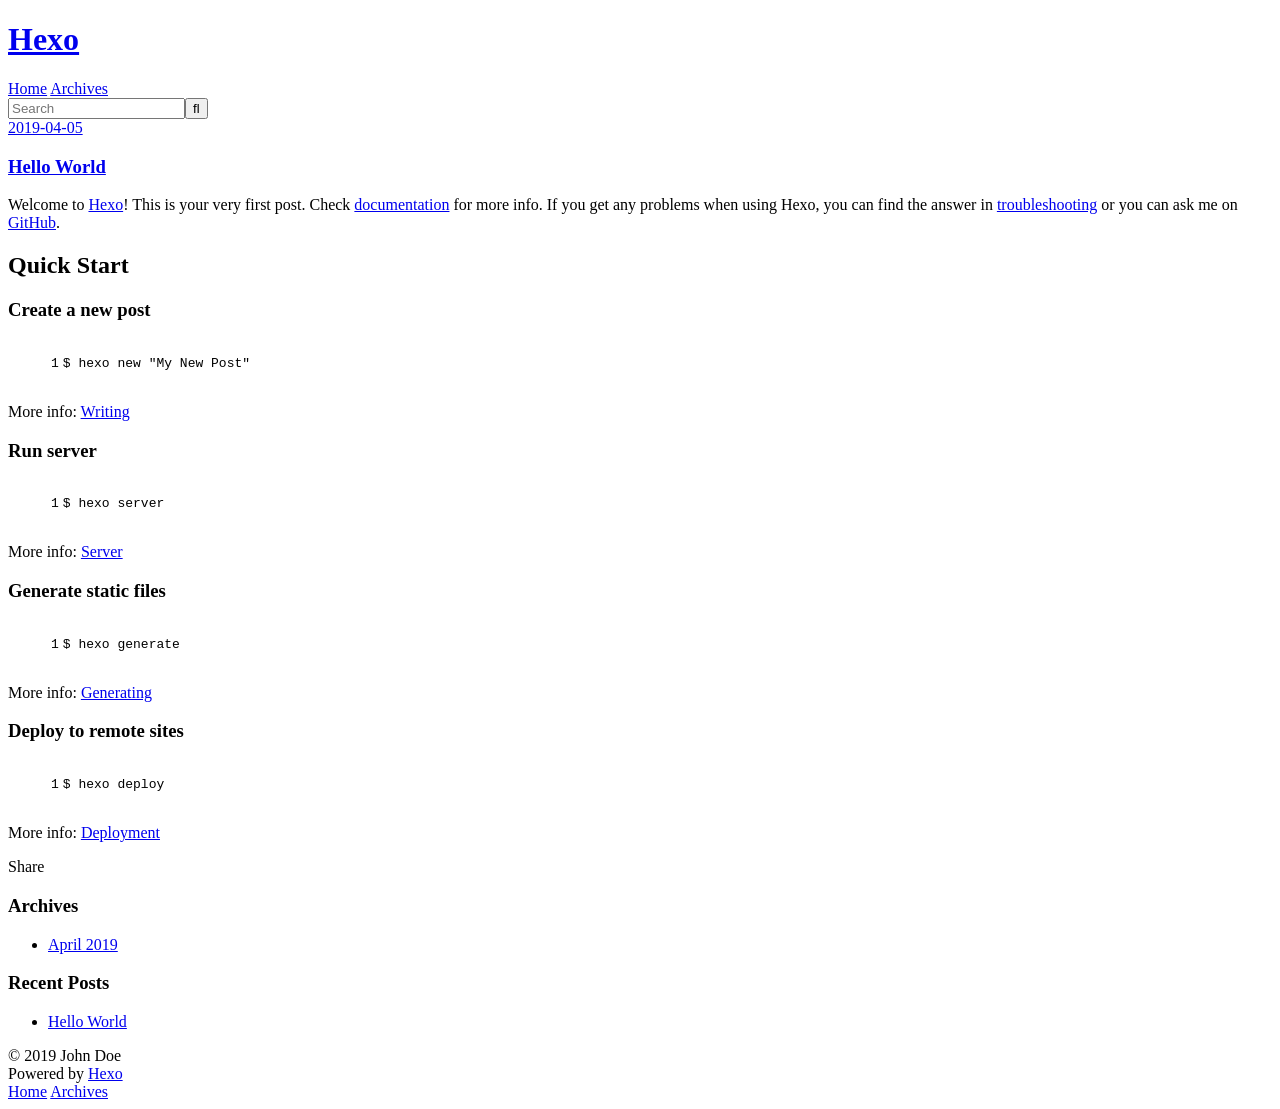
==== index.html @ 77b75a6d "Site updated: 2019-04-05 18:20:28" ====
<!DOCTYPE html>
<html>
<head><meta name="generator" content="Hexo 3.8.0">
  <meta charset="utf-8">
  

  
  <title>Hexo</title>
  <meta name="viewport" content="width=device-width, initial-scale=1, maximum-scale=1">
  <meta property="og:type" content="website">
<meta property="og:title" content="Hexo">
<meta property="og:url" content="http://yoursite.com/index.html">
<meta property="og:site_name" content="Hexo">
<meta property="og:locale" content="default">
<meta name="twitter:card" content="summary">
<meta name="twitter:title" content="Hexo">
  
    <link rel="alternate" href="/atom.xml" title="Hexo" type="application/atom+xml">
  
  
    <link rel="icon" href="/favicon.png">
  
  
    <link href="//fonts.googleapis.com/css?family=Source+Code+Pro" rel="stylesheet" type="text/css">
  
  <link rel="stylesheet" href="/css/style.css">
</head>
</html>
<body>
  <div id="container">
    <div id="wrap">
      <header id="header">
  <div id="banner"></div>
  <div id="header-outer" class="outer">
    <div id="header-title" class="inner">
      <h1 id="logo-wrap">
        <a href="/" id="logo">Hexo</a>
      </h1>
      
    </div>
    <div id="header-inner" class="inner">
      <nav id="main-nav">
        <a id="main-nav-toggle" class="nav-icon"></a>
        
          <a class="main-nav-link" href="/">Home</a>
        
          <a class="main-nav-link" href="/archives">Archives</a>
        
      </nav>
      <nav id="sub-nav">
        
          <a id="nav-rss-link" class="nav-icon" href="/atom.xml" title="RSS Feed"></a>
        
        <a id="nav-search-btn" class="nav-icon" title="Search"></a>
      </nav>
      <div id="search-form-wrap">
        <form action="//google.com/search" method="get" accept-charset="UTF-8" class="search-form"><input type="search" name="q" class="search-form-input" placeholder="Search"><button type="submit" class="search-form-submit">&#xF002;</button><input type="hidden" name="sitesearch" value="http://yoursite.com"></form>
      </div>
    </div>
  </div>
</header>
      <div class="outer">
        <section id="main">
  
    <article id="post-hello-world" class="article article-type-post" itemscope itemprop="blogPost">
  <div class="article-meta">
    <a href="/2019/04/05/hello-world/" class="article-date">
  <time datetime="2019-04-05T09:21:36.043Z" itemprop="datePublished">2019-04-05</time>
</a>
    
  </div>
  <div class="article-inner">
    
    
      <header class="article-header">
        
  
    <h1 itemprop="name">
      <a class="article-title" href="/2019/04/05/hello-world/">Hello World</a>
    </h1>
  

      </header>
    
    <div class="article-entry" itemprop="articleBody">
      
        <p>Welcome to <a href="https://hexo.io/" target="_blank" rel="noopener">Hexo</a>! This is your very first post. Check <a href="https://hexo.io/docs/" target="_blank" rel="noopener">documentation</a> for more info. If you get any problems when using Hexo, you can find the answer in <a href="https://hexo.io/docs/troubleshooting.html" target="_blank" rel="noopener">troubleshooting</a> or you can ask me on <a href="https://github.com/hexojs/hexo/issues" target="_blank" rel="noopener">GitHub</a>.</p>
<h2 id="Quick-Start"><a href="#Quick-Start" class="headerlink" title="Quick Start"></a>Quick Start</h2><h3 id="Create-a-new-post"><a href="#Create-a-new-post" class="headerlink" title="Create a new post"></a>Create a new post</h3><figure class="highlight bash"><table><tr><td class="gutter"><pre><span class="line">1</span><br></pre></td><td class="code"><pre><span class="line">$ hexo new <span class="string">"My New Post"</span></span><br></pre></td></tr></table></figure>
<p>More info: <a href="https://hexo.io/docs/writing.html" target="_blank" rel="noopener">Writing</a></p>
<h3 id="Run-server"><a href="#Run-server" class="headerlink" title="Run server"></a>Run server</h3><figure class="highlight bash"><table><tr><td class="gutter"><pre><span class="line">1</span><br></pre></td><td class="code"><pre><span class="line">$ hexo server</span><br></pre></td></tr></table></figure>
<p>More info: <a href="https://hexo.io/docs/server.html" target="_blank" rel="noopener">Server</a></p>
<h3 id="Generate-static-files"><a href="#Generate-static-files" class="headerlink" title="Generate static files"></a>Generate static files</h3><figure class="highlight bash"><table><tr><td class="gutter"><pre><span class="line">1</span><br></pre></td><td class="code"><pre><span class="line">$ hexo generate</span><br></pre></td></tr></table></figure>
<p>More info: <a href="https://hexo.io/docs/generating.html" target="_blank" rel="noopener">Generating</a></p>
<h3 id="Deploy-to-remote-sites"><a href="#Deploy-to-remote-sites" class="headerlink" title="Deploy to remote sites"></a>Deploy to remote sites</h3><figure class="highlight bash"><table><tr><td class="gutter"><pre><span class="line">1</span><br></pre></td><td class="code"><pre><span class="line">$ hexo deploy</span><br></pre></td></tr></table></figure>
<p>More info: <a href="https://hexo.io/docs/deployment.html" target="_blank" rel="noopener">Deployment</a></p>

      
    </div>
    <footer class="article-footer">
      <a data-url="http://yoursite.com/2019/04/05/hello-world/" data-id="cju3w4igw0000trsemfxemmzk" class="article-share-link">Share</a>
      
      
    </footer>
  </div>
  
</article>


  


</section>
        
          <aside id="sidebar">
  
    

  
    

  
    
  
    
  <div class="widget-wrap">
    <h3 class="widget-title">Archives</h3>
    <div class="widget">
      <ul class="archive-list"><li class="archive-list-item"><a class="archive-list-link" href="/archives/2019/04/">April 2019</a></li></ul>
    </div>
  </div>


  
    
  <div class="widget-wrap">
    <h3 class="widget-title">Recent Posts</h3>
    <div class="widget">
      <ul>
        
          <li>
            <a href="/2019/04/05/hello-world/">Hello World</a>
          </li>
        
      </ul>
    </div>
  </div>

  
</aside>
        
      </div>
      <footer id="footer">
  
  <div class="outer">
    <div id="footer-info" class="inner">
      &copy; 2019 John Doe<br>
      Powered by <a href="http://hexo.io/" target="_blank">Hexo</a>
    </div>
  </div>
</footer>
    </div>
    <nav id="mobile-nav">
  
    <a href="/" class="mobile-nav-link">Home</a>
  
    <a href="/archives" class="mobile-nav-link">Archives</a>
  
</nav>
    

<script src="//ajax.googleapis.com/ajax/libs/jquery/2.0.3/jquery.min.js"></script>


  <link rel="stylesheet" href="/fancybox/jquery.fancybox.css">
  <script src="/fancybox/jquery.fancybox.pack.js"></script>


<script src="/js/script.js"></script>



  </div>
</body>
</html>
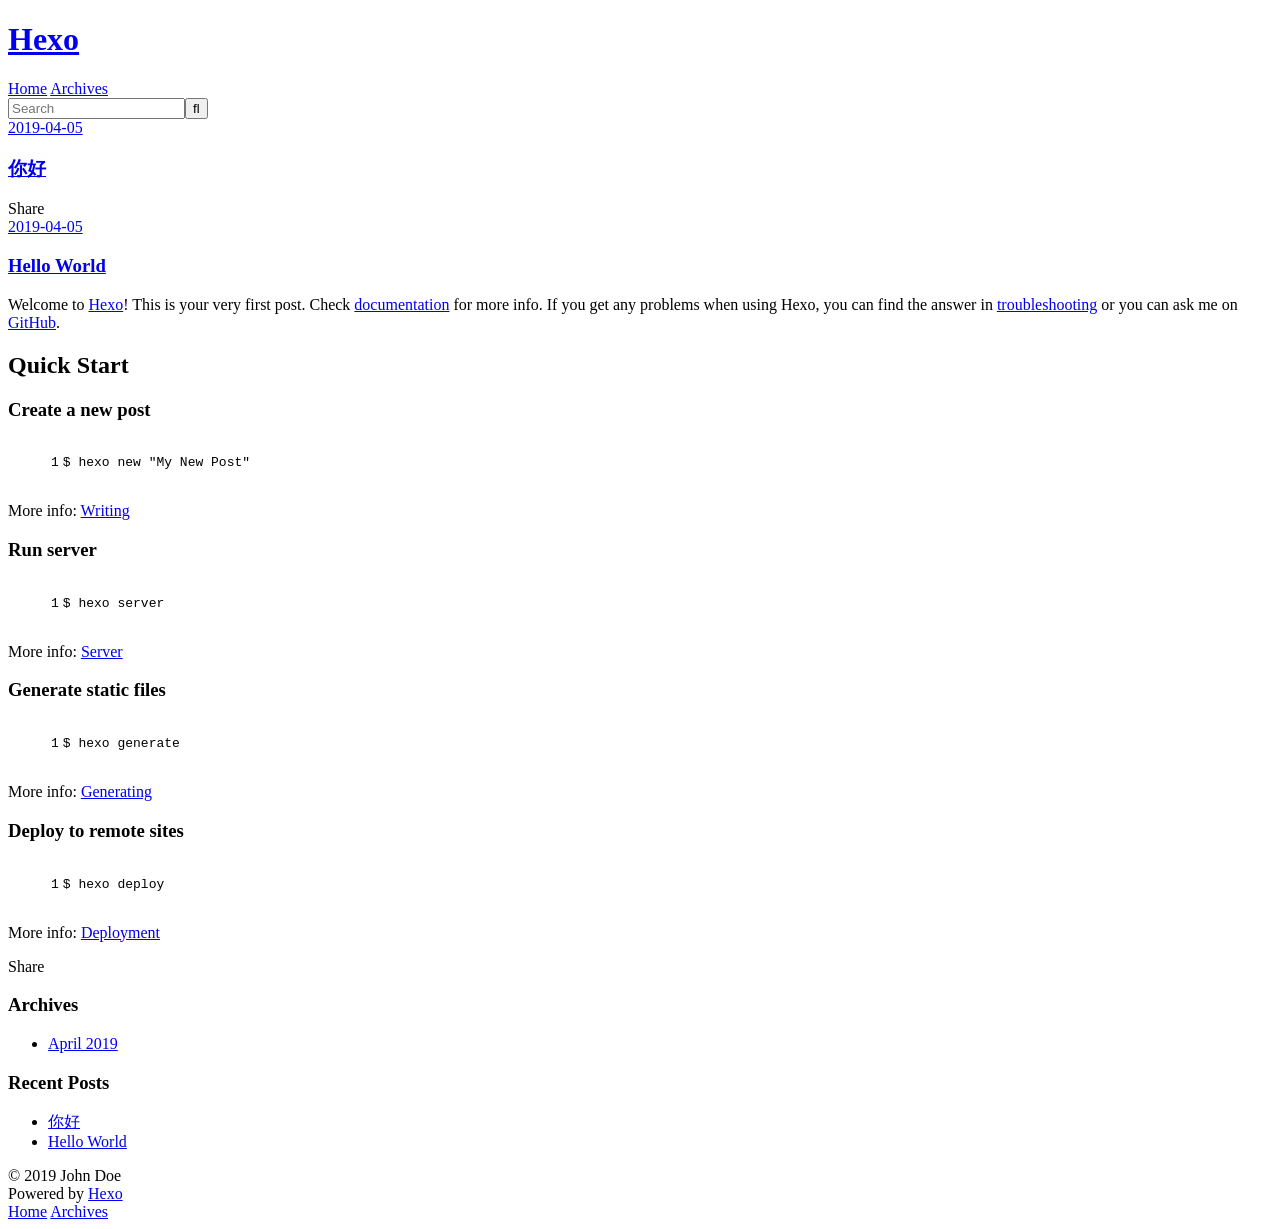
==== commit 141da6b8: "Site updated: 2019-04-05 18:21:13" ====
--- a/index.html
+++ b/index.html
@@ -62,6 +62,42 @@
       <div class="outer">
         <section id="main">
   
+    <article id="post-你好" class="article article-type-post" itemscope itemprop="blogPost">
+  <div class="article-meta">
+    <a href="/2019/04/05/你好/" class="article-date">
+  <time datetime="2019-04-05T10:21:09.000Z" itemprop="datePublished">2019-04-05</time>
+</a>
+    
+  </div>
+  <div class="article-inner">
+    
+    
+      <header class="article-header">
+        
+  
+    <h1 itemprop="name">
+      <a class="article-title" href="/2019/04/05/你好/">你好</a>
+    </h1>
+  
+
+      </header>
+    
+    <div class="article-entry" itemprop="articleBody">
+      
+        
+      
+    </div>
+    <footer class="article-footer">
+      <a data-url="http://yoursite.com/2019/04/05/你好/" data-id="cju3x5jmf00016csevoftyrdg" class="article-share-link">Share</a>
+      
+      
+    </footer>
+  </div>
+  
+</article>
+
+
+  
     <article id="post-hello-world" class="article article-type-post" itemscope itemprop="blogPost">
   <div class="article-meta">
     <a href="/2019/04/05/hello-world/" class="article-date">
@@ -97,7 +133,7 @@
       
     </div>
     <footer class="article-footer">
-      <a data-url="http://yoursite.com/2019/04/05/hello-world/" data-id="cju3w4igw0000trsemfxemmzk" class="article-share-link">Share</a>
+      <a data-url="http://yoursite.com/2019/04/05/hello-world/" data-id="cju3x5jma00006csetsydw81i" class="article-share-link">Share</a>
       
       
     </footer>
@@ -138,6 +174,10 @@
       <ul>
         
           <li>
+            <a href="/2019/04/05/你好/">你好</a>
+          </li>
+        
+          <li>
             <a href="/2019/04/05/hello-world/">Hello World</a>
           </li>
         
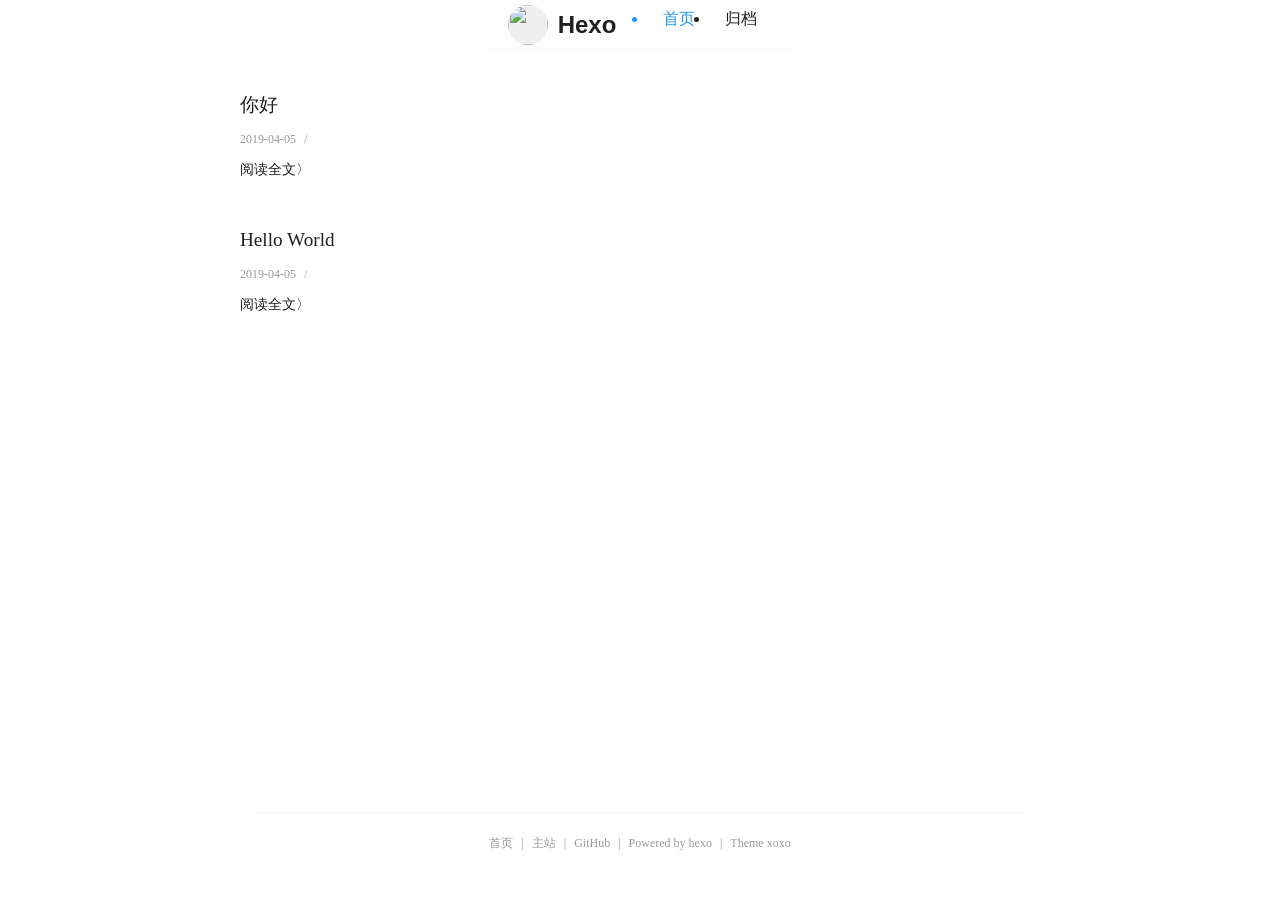
==== commit b60f3fff: "Site updated: 2019-04-05 20:10:22" ====
--- a/index.html
+++ b/index.html
@@ -1,224 +1,253 @@
+
 <!DOCTYPE html>
-<html>
+<html lang="">
+
+
 <head><meta name="generator" content="Hexo 3.8.0">
-  <meta charset="utf-8">
-  
-
-  
-  <title>Hexo</title>
-  <meta name="viewport" content="width=device-width, initial-scale=1, maximum-scale=1">
-  <meta property="og:type" content="website">
-<meta property="og:title" content="Hexo">
-<meta property="og:url" content="http://yoursite.com/index.html">
-<meta property="og:site_name" content="Hexo">
-<meta property="og:locale" content="default">
-<meta name="twitter:card" content="summary">
-<meta name="twitter:title" content="Hexo">
-  
-    <link rel="alternate" href="/atom.xml" title="Hexo" type="application/atom+xml">
-  
-  
-    <link rel="icon" href="/favicon.png">
-  
-  
-    <link href="//fonts.googleapis.com/css?family=Source+Code+Pro" rel="stylesheet" type="text/css">
-  
-  <link rel="stylesheet" href="/css/style.css">
+  <meta charset="UTF-8">
+  <meta name="viewport" content="width=device-width, initial-scale=1, maximum-scale=1.0, user-scalable=no">
+  <meta name="theme-color" content="#202020">
+  <meta http-equiv="x-ua-compatible" content="ie=edge">
+  <script src="//busuanzi.ibruce.info/busuanzi/2.3/busuanzi.pure.mini.js" async></script>
+  
+  
+    <meta name="keywords" content>
+  
+
+  
+    <meta name="description" content="Hexo,null">
+  
+  
+  <link rel="icon" type="image/x-icon" href="/source/assets/avatar.png">
+  <title> [ Hexo ]null</title>
+  
+    <!-- stylesheets list from config.yml -->
+    
+      <link rel="stylesheet" href="//cdn.bootcss.com/pure/1.0.0/pure-min.css">
+    
+      <link rel="stylesheet" href="/css/xoxo.css">
+    
+  
 </head>
+
+
+<body>
+  <div class="nav-container">
+    <nav class="home-menu pure-menu pure-menu-horizontal">
+  <a class="pure-menu-heading" href="/">
+    <img class="avatar" src="http://baoluchuling.com/assert/avatar.png">
+    <span class="title">Hexo</span>
+  </a>
+
+  <ul class="pure-menu-list clearfix">
+      
+          
+            <li class="pure-menu-item actived"><a href="/" class="pure-menu-link">首页</a></li>
+          
+      
+          
+            <li class="pure-menu-item"><a href="/archives" class="pure-menu-link">归档</a></li>
+          
+      
+  </ul>
+   
+</nav>
+  </div>
+
+  <div class="container" id="content-outer">
+    <div class="inner" id="content-inner">
+      
+
+  <div class="recent-posts">
+    
+
+      <article class="recent-post-item">
+        <a class="title" href="/2019/04/05/你好/"><h2>你好</h2></a>
+        <div class="post-meta">
+          
+          <time class="time" datetime="2019-04-05T10:21:09.000Z">
+            2019-04-05
+          </time>
+          
+          <span class="slash">/</span>
+          
+          
+          
+
+        </div>
+
+        
+        <a class="more" href="/2019/04/05/你好/"> 阅读全文〉</a>
+      </article>
+    
+
+      <article class="recent-post-item">
+        <a class="title" href="/2019/04/05/hello-world/"><h2>Hello World</h2></a>
+        <div class="post-meta">
+          
+          <time class="time" datetime="2019-04-05T09:21:36.043Z">
+            2019-04-05
+          </time>
+          
+          <span class="slash">/</span>
+          
+          
+          
+
+        </div>
+
+        
+        <a class="more" href="/2019/04/05/hello-world/"> 阅读全文〉</a>
+      </article>
+    
+  </div>
+
+
+
+    </div>
+
+    
+
+  </div>
+  <footer class="footer text-center">
+    <div id="bottom-inner">
+        <a class="bottom-item" href="https://blog.0xff000000.com">首页</a> |
+        <a class="bottom-item" href="https://0xff000000.com" target="_blank">主站</a> |
+        <a class="bottom-item" href target="_blank">GitHub</a> |
+        <a class="bottom-item" href="https://hexo.io" target="_blank">Powered by hexo</a> |
+        <a class="bottom-item" href="https://github.com/KevinOfNeu/hexo-theme-xoxo" target="_blank">Theme xoxo</a>
+    </div>
+</footer>
+  
+
+<script>
+  (function(window, document, undefined) {
+
+    var timer = null;
+
+    function returnTop() {
+      cancelAnimationFrame(timer);
+      timer = requestAnimationFrame(function fn() {
+        var oTop = document.body.scrollTop || document.documentElement.scrollTop;
+        if (oTop > 0) {
+          document.body.scrollTop = document.documentElement.scrollTop = oTop - 50;
+          timer = requestAnimationFrame(fn);
+        } else {
+          cancelAnimationFrame(timer);
+        }
+      });
+    }
+
+    var hearts = [];
+    window.requestAnimationFrame = (function() {
+      return window.requestAnimationFrame ||
+        window.webkitRequestAnimationFrame ||
+        window.mozRequestAnimationFrame ||
+        window.oRequestAnimationFrame ||
+        window.msRequestAnimationFrame ||
+        function(callback) {
+          setTimeout(callback, 1000 / 60);
+        }
+    })();
+    init();
+
+    function init() {
+      css(".heart{z-index:9999;width: 10px;height: 10px;position: fixed;background: #f00;transform: rotate(45deg);-webkit-transform: rotate(45deg);-moz-transform: rotate(45deg);}.heart:after,.heart:before{content: '';width: inherit;height: inherit;background: inherit;border-radius: 50%;-webkit-border-radius: 50%;-moz-border-radius: 50%;position: absolute;}.heart:after{top: -5px;}.heart:before{left: -5px;}");
+      attachEvent();
+      gameloop();
+      addMenuEvent();
+    }
+
+    function gameloop() {
+      for (var i = 0; i < hearts.length; i++) {
+        if (hearts[i].alpha <= 0) {
+          document.body.removeChild(hearts[i].el);
+          hearts.splice(i, 1);
+          continue;
+        }
+        hearts[i].y--;
+        hearts[i].scale += 0.004;
+        hearts[i].alpha -= 0.013;
+        hearts[i].el.style.cssText = "left:" + hearts[i].x + "px;top:" + hearts[i].y + "px;opacity:" + hearts[i].alpha + ";transform:scale(" + hearts[i].scale + "," + hearts[i].scale + ") rotate(45deg);background:" + hearts[i].color;
+      }
+      requestAnimationFrame(gameloop);
+    }
+
+    /**
+     * 给logo设置点击事件
+     * 
+     * - 回到顶部
+     * - 出现爱心
+     */
+    function attachEvent() {
+      var old = typeof window.onclick === "function" && window.onclick;
+      var logo = document.getElementById("logo");
+      if (logo) {
+        logo.onclick = function(event) {
+          returnTop();
+          old && old();
+          createHeart(event);
+        }
+      }
+      
+    }
+
+    function createHeart(event) {
+      var d = document.createElement("div");
+      d.className = "heart";
+      hearts.push({
+        el: d,
+        x: event.clientX - 5,
+        y: event.clientY - 5,
+        scale: 1,
+        alpha: 1,
+        color: randomColor()
+      });
+      document.body.appendChild(d);
+    }
+
+    function css(css) {
+      var style = document.createElement("style");
+      style.type = "text/css";
+      try {
+        style.appendChild(document.createTextNode(css));
+      } catch (ex) {
+        style.styleSheet.cssText = css;
+      }
+      document.getElementsByTagName('head')[0].appendChild(style);
+    }
+
+    function randomColor() {
+      // return "rgb(" + (~~(Math.random() * 255)) + "," + (~~(Math.random() * 255)) + "," + (~~(Math.random() * 255)) + ")";
+      return "#F44336";
+    }
+
+    function addMenuEvent() {
+      var menu = document.getElementById('menu-main-post');
+      if (menu) {
+        var toc = document.getElementById('toc');
+        if (toc) {
+          menu.onclick = function() {
+            if (toc) {
+              if (toc.style.display == 'block') {
+                toc.style.display = 'none';
+              } else {
+                toc.style.display = 'block';
+              }
+            }
+          };
+        } else {
+          menu.style.display = 'none';
+        }
+      }
+    }
+
+  })(window, document);
+</script>
+
+  
+
+
+
+</body>
 </html>
-<body>
-  <div id="container">
-    <div id="wrap">
-      <header id="header">
-  <div id="banner"></div>
-  <div id="header-outer" class="outer">
-    <div id="header-title" class="inner">
-      <h1 id="logo-wrap">
-        <a href="/" id="logo">Hexo</a>
-      </h1>
-      
-    </div>
-    <div id="header-inner" class="inner">
-      <nav id="main-nav">
-        <a id="main-nav-toggle" class="nav-icon"></a>
-        
-          <a class="main-nav-link" href="/">Home</a>
-        
-          <a class="main-nav-link" href="/archives">Archives</a>
-        
-      </nav>
-      <nav id="sub-nav">
-        
-          <a id="nav-rss-link" class="nav-icon" href="/atom.xml" title="RSS Feed"></a>
-        
-        <a id="nav-search-btn" class="nav-icon" title="Search"></a>
-      </nav>
-      <div id="search-form-wrap">
-        <form action="//google.com/search" method="get" accept-charset="UTF-8" class="search-form"><input type="search" name="q" class="search-form-input" placeholder="Search"><button type="submit" class="search-form-submit">&#xF002;</button><input type="hidden" name="sitesearch" value="http://yoursite.com"></form>
-      </div>
-    </div>
-  </div>
-</header>
-      <div class="outer">
-        <section id="main">
-  
-    <article id="post-你好" class="article article-type-post" itemscope itemprop="blogPost">
-  <div class="article-meta">
-    <a href="/2019/04/05/你好/" class="article-date">
-  <time datetime="2019-04-05T10:21:09.000Z" itemprop="datePublished">2019-04-05</time>
-</a>
-    
-  </div>
-  <div class="article-inner">
-    
-    
-      <header class="article-header">
-        
-  
-    <h1 itemprop="name">
-      <a class="article-title" href="/2019/04/05/你好/">你好</a>
-    </h1>
-  
-
-      </header>
-    
-    <div class="article-entry" itemprop="articleBody">
-      
-        
-      
-    </div>
-    <footer class="article-footer">
-      <a data-url="http://yoursite.com/2019/04/05/你好/" data-id="cju3x5jmf00016csevoftyrdg" class="article-share-link">Share</a>
-      
-      
-    </footer>
-  </div>
-  
-</article>
-
-
-  
-    <article id="post-hello-world" class="article article-type-post" itemscope itemprop="blogPost">
-  <div class="article-meta">
-    <a href="/2019/04/05/hello-world/" class="article-date">
-  <time datetime="2019-04-05T09:21:36.043Z" itemprop="datePublished">2019-04-05</time>
-</a>
-    
-  </div>
-  <div class="article-inner">
-    
-    
-      <header class="article-header">
-        
-  
-    <h1 itemprop="name">
-      <a class="article-title" href="/2019/04/05/hello-world/">Hello World</a>
-    </h1>
-  
-
-      </header>
-    
-    <div class="article-entry" itemprop="articleBody">
-      
-        <p>Welcome to <a href="https://hexo.io/" target="_blank" rel="noopener">Hexo</a>! This is your very first post. Check <a href="https://hexo.io/docs/" target="_blank" rel="noopener">documentation</a> for more info. If you get any problems when using Hexo, you can find the answer in <a href="https://hexo.io/docs/troubleshooting.html" target="_blank" rel="noopener">troubleshooting</a> or you can ask me on <a href="https://github.com/hexojs/hexo/issues" target="_blank" rel="noopener">GitHub</a>.</p>
-<h2 id="Quick-Start"><a href="#Quick-Start" class="headerlink" title="Quick Start"></a>Quick Start</h2><h3 id="Create-a-new-post"><a href="#Create-a-new-post" class="headerlink" title="Create a new post"></a>Create a new post</h3><figure class="highlight bash"><table><tr><td class="gutter"><pre><span class="line">1</span><br></pre></td><td class="code"><pre><span class="line">$ hexo new <span class="string">"My New Post"</span></span><br></pre></td></tr></table></figure>
-<p>More info: <a href="https://hexo.io/docs/writing.html" target="_blank" rel="noopener">Writing</a></p>
-<h3 id="Run-server"><a href="#Run-server" class="headerlink" title="Run server"></a>Run server</h3><figure class="highlight bash"><table><tr><td class="gutter"><pre><span class="line">1</span><br></pre></td><td class="code"><pre><span class="line">$ hexo server</span><br></pre></td></tr></table></figure>
-<p>More info: <a href="https://hexo.io/docs/server.html" target="_blank" rel="noopener">Server</a></p>
-<h3 id="Generate-static-files"><a href="#Generate-static-files" class="headerlink" title="Generate static files"></a>Generate static files</h3><figure class="highlight bash"><table><tr><td class="gutter"><pre><span class="line">1</span><br></pre></td><td class="code"><pre><span class="line">$ hexo generate</span><br></pre></td></tr></table></figure>
-<p>More info: <a href="https://hexo.io/docs/generating.html" target="_blank" rel="noopener">Generating</a></p>
-<h3 id="Deploy-to-remote-sites"><a href="#Deploy-to-remote-sites" class="headerlink" title="Deploy to remote sites"></a>Deploy to remote sites</h3><figure class="highlight bash"><table><tr><td class="gutter"><pre><span class="line">1</span><br></pre></td><td class="code"><pre><span class="line">$ hexo deploy</span><br></pre></td></tr></table></figure>
-<p>More info: <a href="https://hexo.io/docs/deployment.html" target="_blank" rel="noopener">Deployment</a></p>
-
-      
-    </div>
-    <footer class="article-footer">
-      <a data-url="http://yoursite.com/2019/04/05/hello-world/" data-id="cju3x5jma00006csetsydw81i" class="article-share-link">Share</a>
-      
-      
-    </footer>
-  </div>
-  
-</article>
-
-
-  
-
-
-</section>
-        
-          <aside id="sidebar">
-  
-    
-
-  
-    
-
-  
-    
-  
-    
-  <div class="widget-wrap">
-    <h3 class="widget-title">Archives</h3>
-    <div class="widget">
-      <ul class="archive-list"><li class="archive-list-item"><a class="archive-list-link" href="/archives/2019/04/">April 2019</a></li></ul>
-    </div>
-  </div>
-
-
-  
-    
-  <div class="widget-wrap">
-    <h3 class="widget-title">Recent Posts</h3>
-    <div class="widget">
-      <ul>
-        
-          <li>
-            <a href="/2019/04/05/你好/">你好</a>
-          </li>
-        
-          <li>
-            <a href="/2019/04/05/hello-world/">Hello World</a>
-          </li>
-        
-      </ul>
-    </div>
-  </div>
-
-  
-</aside>
-        
-      </div>
-      <footer id="footer">
-  
-  <div class="outer">
-    <div id="footer-info" class="inner">
-      &copy; 2019 John Doe<br>
-      Powered by <a href="http://hexo.io/" target="_blank">Hexo</a>
-    </div>
-  </div>
-</footer>
-    </div>
-    <nav id="mobile-nav">
-  
-    <a href="/" class="mobile-nav-link">Home</a>
-  
-    <a href="/archives" class="mobile-nav-link">Archives</a>
-  
-</nav>
-    
-
-<script src="//ajax.googleapis.com/ajax/libs/jquery/2.0.3/jquery.min.js"></script>
-
-
-  <link rel="stylesheet" href="/fancybox/jquery.fancybox.css">
-  <script src="/fancybox/jquery.fancybox.pack.js"></script>
-
-
-<script src="/js/script.js"></script>
-
-
-
-  </div>
-</body>
-</html>
--- a/css/xoxo.css
+++ b/css/xoxo.css
@@ -0,0 +1,1018 @@
+.text-center {
+  text-align: center !important;
+}
+* {
+  box-sizing: border-box;
+}
+*:before,
+*:after {
+  box-sizing: border-box;
+}
+blockquote,
+body,
+fieldset,
+figure,
+menu,
+pre,
+ol,
+ul,
+dd,
+dl {
+  margin: 0;
+  padding: 0;
+  word-wrap: break-word;
+}
+ol,
+ul,
+dd,
+dl {
+  padding-left: 2rem;
+}
+h1 {
+  font-size: 1.5rem;
+}
+h2 {
+  font-size: 1.5rem;
+}
+h3 {
+  font-size: 1.25rem;
+}
+h4,
+h5,
+h6 {
+  font-size: 1rem;
+}
+h1,
+h2,
+h3,
+h4,
+h5,
+h6 {
+  margin: 0.5rem 0;
+  line-height: 1.5rem;
+  font-weight: 500;
+}
+b,
+optgroup,
+strong {
+  font-weight: 600;
+}
+a {
+  color: inherit;
+}
+p {
+  margin: 0.75rem 0;
+}
+a:link,
+a:visited,
+a:hover,
+a:active {
+  outline: none;
+  text-decoration: none;
+}
+.pr {
+  position: absolute !important;
+  right: 0;
+}
+.float-r {
+  float: right;
+}
+em {
+  color: #FF5722;
+  font-weight: bold;
+  font-style: normal;
+}
+footer {
+  width: 60%;
+  max-width: 840px;
+  margin-left: auto;
+  margin-right: auto;
+  background-color: #fff;
+  border-top: 0.5px solid #eee;
+  padding-bottom: 1rem!important;
+  padding-top: 1rem!important;
+  margin-top: 2rem!important;
+  color: #999;
+  font-size: 12px;
+  position: relative;
+  z-index: 1024;
+}
+footer .bottom-item {
+  margin-left: 5px;
+  margin-right: 5px;
+}
+footer .bottom-item:hover {
+  color: #2196F3;
+}
+.clearfix:before,
+.clearfix:after {
+  content: " ";
+  display: table;
+}
+.clearfix:after {
+  clear: both;
+}
+/* 设置滚动条的样式 */
+::-webkit-scrollbar {
+  width: 8px;
+}
+/* 滚动槽 */
+::-webkit-scrollbar-track {
+  border-radius: 10px;
+  box-shadow: inset 0 0 6px rgba(0, 0, 0, 0);
+}
+/* 滚动条滑块 */
+::-webkit-scrollbar-thumb {
+  background-color: rgba(0, 0, 0, 0.1);
+  border-radius: 10px;
+  box-shadow: inset 1px 1px 0 rgba(0, 0, 0, 0.1);
+}
+::-webkit-scrollbar-thumb:hover {
+  background-color: rgba(0, 0, 0, 0.3);
+  box-shadow: inset 1px 1px 0 rgba(0, 0, 0, 0.1);
+}
+::-moz-selection {
+  background: #64B5F6;
+  color: #fff;
+}
+::selection {
+  background: #64B5F6;
+  color: #fff;
+}
+.tag-button {
+  font-size: 14px;
+  line-height: 20px;
+  display: inline-block;
+  height: 20px;
+  margin: 3px;
+  padding: 0 10px;
+  color: #555;
+  border-radius: 3px;
+  background: #f6f6f6;
+  min-width: 30px;
+  text-align: center;
+}
+.tag-button a {
+  color: #555;
+}
+.tag-button:hover {
+  color: #555;
+  background: #efefef;
+}
+.post-page {
+  background-color: #fff;
+  max-width: 880px;
+  width: 100%;
+  padding: 10px;
+  position: relative;
+}
+@media screen and (min-width: 576px) {
+  .post-page {
+    padding: 10px 50px;
+  }
+}
+@media (max-width: 576px) {
+  .post-page {
+    padding: 10px 50px;
+  }
+}
+html,
+body {
+  font-size: 16px;
+  font-weight: 300;
+}
+body {
+  color: #202020;
+  line-height: 1.8rem;
+  margin: 0;
+}
+.nav-container {
+  display: -ms-flexbox;
+  display: flex;
+  position: fixed;
+  z-index: 100;
+  -ms-flex-align: center;
+      align-items: center;
+  width: 100%;
+}
+.nav-container .home-menu {
+  border-bottom-style: solid;
+  border-bottom-color: #f6f6f6;
+  border-bottom-width: 0.5px;
+  height: 50px;
+  padding: 5px 20px;
+  background: #fefefe;
+  -ms-flex-direction: row;
+      flex-direction: row;
+  display: -ms-flexbox;
+  display: flex;
+  -ms-flex-pack: justify;
+      justify-content: space-between;
+  overflow-y: scroll;
+  max-width: 1000px;
+  margin-left: auto;
+  margin-right: auto;
+}
+@media screen and (max-width: 615px) {
+  .nav-container .home-menu {
+    -ms-flex-pack: center;
+        justify-content: center;
+  }
+}
+@media screen and (min-width: 1280px) {
+  .nav-container .home-menu {
+    max-width: 880px;
+  }
+}
+.nav-container .home-menu .pure-menu-heading {
+  display: -ms-flexbox;
+  display: flex;
+  -ms-flex-direction: row;
+      flex-direction: row;
+  -ms-flex-align: center;
+      align-items: center;
+  -ms-flex-pack: center;
+      justify-content: center;
+}
+@media screen and (max-width: 615px) {
+  .nav-container .home-menu .pure-menu-heading {
+    display: none!important;
+  }
+}
+.nav-container .home-menu .pure-menu-heading .avatar {
+  width: 40px;
+  height: 40px;
+  background: #efefef;
+  border-radius: 20px;
+  border-style: none;
+  display: inline-block;
+  vertical-align: middle;
+}
+.nav-container .home-menu .pure-menu-heading .title {
+  color: #202020;
+  margin-left: 10px;
+  display: inline-block;
+  vertical-align: middle;
+  font-family: 'Montserrat', sans-serif;
+  font-weight: 700;
+  font-size: 24px;
+  line-height: 40px;
+}
+.nav-container .home-menu .pure-menu-list {
+  display: -ms-flexbox;
+  display: flex;
+}
+.nav-container .home-menu .pure-menu-list .toc-menu {
+  display: none;
+}
+@media screen and (min-width: 1280px) {
+  .nav-container .home-menu .pure-menu-list .toc-menu {
+    display: initial;
+  }
+}
+.nav-container .home-menu .pure-menu-list .menu-icon {
+  width: 18px;
+  height: 18px;
+}
+.nav-container .home-menu .pure-menu-list .pure-menu-children {
+  border: 1px solid #999;
+}
+.nav-container .home-menu .pure-menu-list .pure-menu-link {
+  padding: 4px 15px;
+  color: inherit;
+}
+.nav-container .home-menu .pure-menu-list .pure-menu-link:after {
+  content: ' ';
+}
+.nav-container .home-menu .pure-menu-list .pure-menu-link:focus {
+  background-color: #fff;
+}
+.nav-container .home-menu .pure-menu-list .pure-menu-item.actived {
+  color: #2196F3;
+}
+.slash {
+  color: #999;
+  padding-left: 5px;
+  padding-right: 5px;
+}
+.container {
+  padding-top: 60px;
+  margin: 0 auto;
+  max-width: 1000px;
+  min-height: calc(100vh - 120px);
+  width: 100%;
+}
+@media screen and (min-width: 1280px) {
+  .container {
+    max-width: 880px;
+  }
+}
+.recent-posts {
+  margin: 0 auto;
+  max-width: 800px;
+}
+@media (max-width: 576px) {
+  .recent-posts {
+    padding: 10px 50px;
+  }
+}
+.recent-posts .recent-post-item {
+  margin: 15px auto;
+  padding-top: 10px;
+  padding-bottom: 10px;
+  border-top: none;
+}
+.recent-posts .recent-post-item .post-excerpt {
+  color: #999;
+  font-size: 14px;
+}
+@media screen and (max-width: 576px) {
+  .recent-posts .recent-post-item .post-excerpt {
+    display: none;
+  }
+}
+.recent-posts .recent-post-item .post-meta {
+  font-size: 12px;
+  position: relative;
+  padding-right: 60px;
+  min-height: 30px;
+}
+.recent-posts .recent-post-item .title {
+  font-size: 12px;
+}
+.recent-posts .recent-post-item .title h2 {
+  font-size: 1.2rem;
+  font-weight: normal;
+}
+@media screen and (max-width: 576px) {
+  .recent-posts .recent-post-item .title h2 {
+    font-size: 1rem;
+  }
+}
+.recent-posts .recent-post-item .title:hover {
+  color: #2196F3;
+}
+.recent-posts .recent-post-item .more {
+  margin-top: -5px;
+  font-size: 14px!important;
+}
+.recent-posts .recent-post-item .more:hover {
+  color: #2196F3;
+}
+.recent-posts .recent-post-item .index-tag-list {
+  display: inline;
+  padding: 0;
+}
+.recent-posts .recent-post-item .index-tag-list .index-tag-list-item {
+  margin-right: 5px;
+  color: #999;
+  padding: 2px 5px;
+  background-color: #f6f6f6;
+  border-radius: 2px;
+  display: inline;
+  list-style: none;
+}
+.recent-posts .recent-post-item .index-tag-list .index-tag-list-item:hover {
+  background-color: #efefef;
+}
+.recent-posts .recent-post-item .time {
+  color: #999;
+}
+.page-nav {
+  margin: 10px 0 0;
+  padding: 10px 0 10px;
+}
+.page-nav .page-number {
+  font-size: 14px;
+  display: inline-block;
+  position: relative;
+  margin: 0 5px;
+  width: 28px;
+  height: 28px;
+  line-height: 28px;
+}
+.page-nav .page-number.current {
+  color: #fff;
+  background: #ccc;
+  border-radius: 14px;
+}
+.page-nav .page-number.current:hover {
+  color: #fff;
+}
+.page-nav .page-number:hover {
+  color: #2196F3;
+  border-radius: 14px;
+  border: 1px dashed #efefef;
+}
+.page-nav a:hover {
+  color: #2196F3;
+}
+.post-container {
+  display: -ms-flexbox;
+  display: flex;
+  -ms-flex-direction: row;
+      flex-direction: row;
+  -ms-flex-align: center;
+      align-items: center;
+  -ms-flex-pack: center;
+      justify-content: center;
+}
+.post-container .toc-container .toc-article {
+  display: none;
+}
+.post-container .toc-container .toc-article a:hover {
+  color: #2196F3;
+}
+@media screen and (min-width: 1260px) {
+  .post-container .toc-container .toc-article {
+    display: block;
+    position: fixed;
+    margin-left: -15px;
+    max-height: calc(100vh - 150px);
+    width: 200px;
+    top: 25%;
+    font-size: 12px;
+    padding: 10px;
+    overflow-y: auto;
+    overflow-x: auto;
+    border-radius: 4px;
+    background-color: #F6F6F6;
+  }
+}
+@media screen and (max-width: 1260px) {
+  .post-container .toc-container .toc-article {
+    display: none!important;
+  }
+}
+.post-container .toc-container .toc-article ol,
+.post-container .toc-container .toc-article ul {
+  list-style: none;
+  padding-left: 0;
+}
+.post-container .toc-container .toc-article ol ol,
+.post-container .toc-container .toc-article ul ol,
+.post-container .toc-container .toc-article ol ul,
+.post-container .toc-container .toc-article ul ul {
+  padding-left: 1rem;
+}
+.post-container .toc-container .toc-article .toc .toc-item {
+  text-overflow: ellipsis;
+  overflow: hidden;
+  white-space: nowrap;
+  width: 180px;
+}
+.post-container .toc-container .toc-article .toc .toc-item.toc-level-4 {
+  color: #444;
+}
+.post-container .toc-container .toc-article .toc .toc-item.toc-level-5 {
+  color: #555;
+}
+.post-container .toc-container .toc-article .toc .toc-item.toc-level-6 {
+  color: #666;
+}
+.post {
+  background-color: #fff;
+  max-width: 880px;
+  width: 100%;
+  padding: 10px;
+  position: relative;
+}
+@media screen and (min-width: 576px) {
+  .post {
+    padding: 10px 50px;
+  }
+}
+@media (max-width: 576px) {
+  .post {
+    padding: 10px 50px;
+  }
+}
+.post .post-header {
+  text-align: center;
+  margin: 10px 0 30px;
+}
+.post .post-header .title {
+  margin-bottom: 1rem;
+  line-height: 2rem;
+}
+.post .post-header .time {
+  color: #999;
+  font-size: 14px;
+}
+.post .post-header .read {
+  font-size: 14px;
+  color: #999;
+}
+.post .post-meta {
+  display: inline-block;
+}
+.post .post-meta .post-tags {
+  text-align: center;
+}
+.post .post-meta .post-tags .article-tag-list-item {
+  font-size: 14px;
+  line-height: 20px;
+  display: inline-block;
+  height: 20px;
+  margin: 3px;
+  padding: 0 10px;
+  color: #555;
+  border-radius: 3px;
+  background: #f6f6f6;
+  min-width: 30px;
+  text-align: center;
+}
+.post .post-meta .post-tags .article-tag-list-item a {
+  color: #555;
+}
+.post .post-meta .post-tags .article-tag-list-item:hover {
+  color: #555;
+  background: #efefef;
+}
+.post .post-meta .post-tags .article-tag-list {
+  padding-left: 0rem;
+}
+.post hr {
+  width: 100%;
+}
+.post blockquote {
+  padding: 1rem;
+  margin: 1rem 0;
+  padding-left: 20px;
+  border: 1px solid #eee;
+  border-left: 4px solid #ccc;
+  color: #555;
+}
+.post blockquote p {
+  margin: 0;
+}
+.post table {
+  max-width: 100%;
+}
+.post img {
+  text-align: center;
+  margin: 0 auto;
+  display: block;
+  max-width: 100%;
+  max-height: 1024px;
+}
+.post .post-content h2,
+.post .post-content h3,
+.post .post-content h4,
+.post .post-content h5,
+.post .post-content h6 {
+  padding-top: 70px;
+  margin-top: -56px;
+}
+.post .post-content table {
+  width: 100%;
+  max-width: 100%;
+  margin-bottom: 21px;
+  border: 1px solid #ddd;
+}
+.post .post-content table tr {
+  border-top: 1px solid #cccccc;
+  background-color: white;
+  margin: 0;
+  padding: 0;
+}
+.post .post-content table tr:nth-child(2n) {
+  background-color: #f8f8f8;
+}
+.post .post-content table th {
+  font-weight: bold;
+  border: 1px solid #cccccc;
+  text-align: left;
+  margin: 0;
+  padding: 6px 13px;
+  background-color: #f6f8fa;
+}
+.post .post-content table td {
+  border: 1px solid #cccccc;
+  text-align: left;
+  margin: 0;
+  padding: 6px 13px;
+}
+.post .post-content table th:first-child,
+.post .post-content table td:first-child {
+  margin-top: 0;
+}
+.post .post-content table th:last-child,
+.post .post-content table td:last-child {
+  margin-bottom: 0;
+}
+.post .post-content .note {
+  position: relative;
+  padding: 15px;
+  margin-bottom: 20px;
+  border: 1px solid #eee;
+  border-left-width: 5px;
+}
+.post .post-content .note p {
+  margin: 0;
+}
+.post .post-content .note.primary {
+  border-left-color: #6f42c1;
+}
+.post .post-content .note.info {
+  border-left-color: #428bca;
+}
+.post .post-content .note.success {
+  border-left-color: #5cb85c;
+}
+.post .post-content .note.warning {
+  border-left-color: #f0ad4e;
+}
+.post .post-content .note.danger {
+  border-left-color: #d9534f;
+}
+.post .post-content a {
+  color: #2196F3;
+}
+.page {
+  max-width: 880px;
+  border: none;
+  box-shadow: none;
+}
+.page hr {
+  width: 10%;
+}
+.page li {
+  padding: .25rem 0;
+}
+.page ul {
+  padding-left: 0px;
+}
+.page .tag-list .tag-list-item {
+  line-height: 20px;
+  display: inline-block;
+  height: 20px;
+  margin: 3px;
+  padding: 0 10px;
+  color: #555;
+  border-radius: 3px;
+  background: #f6f6f6;
+  min-width: 30px;
+  font-size: 14px;
+  text-align: center;
+  line-height: 30px;
+  height: 30px;
+  color: #2196F3;
+}
+.page .tag-list .tag-list-item a {
+  color: #555;
+}
+.page .tag-list .tag-list-item:hover {
+  color: #555;
+  background: #efefef;
+}
+.page .tag-list .tag-list-item .tag-list-link {
+  font-weight: 500;
+  margin-right: 5px;
+}
+.page .tag-list .tag-list-item:hover {
+  color: #2196F3;
+}
+.tag-page {
+  background-color: #fff;
+  max-width: 880px;
+  width: 100%;
+  padding: 10px;
+  position: relative;
+  border: none !important;
+  box-shadow: none !important;
+}
+@media screen and (min-width: 576px) {
+  .tag-page {
+    padding: 10px 50px;
+  }
+}
+@media (max-width: 576px) {
+  .tag-page {
+    padding: 10px 50px;
+  }
+}
+.tag-page .tag-item {
+  padding: .5rem 0;
+}
+.tag-page .tag-item time {
+  color: #999;
+  font-size: 14px;
+  float: right;
+}
+@media screen and (max-width: 576px) {
+  .tag-page .tag-item time {
+    display: block;
+    float: none;
+  }
+}
+.tag-page .tag-item a:hover {
+  color: #2196F3;
+}
+.post-nav {
+  background-color: #fff;
+  display: block;
+  font-size: 0;
+  margin: 15px auto;
+  max-width: 850px;
+  padding: 0 10px;
+  position: relative;
+}
+.post-nav .post-nav-item {
+  display: inline-block;
+  -ms-flex: 1;
+      flex: 1;
+  font-size: 14px;
+  padding: 10px 0;
+  position: relative;
+  vertical-align: top;
+  width: 49.5%;
+}
+.post-nav .post-nav-item:hover {
+  color: #2196F3;
+}
+.post-nav .post-nav-item span {
+  display: inline-block;
+  position: absolute;
+}
+.post-nav .post-nav-item a {
+  margin-left: 20px;
+  display: inline-block;
+}
+.post-nav .post-nav-prev {
+  text-align: right;
+}
+.post-nav .post-nav-prev a {
+  margin-right: 20px;
+}
+.post-nav .post-nav-prev span {
+  right: 0;
+}
+@media screen and (max-width: 576px) {
+  .post-nav {
+    display: none;
+  }
+}
+.category-list {
+  list-style: upper-alpha;
+}
+.category-list ol,
+.category-list ul {
+  list-style: lower-alpha;
+  padding-left: 1rem;
+}
+.category-list .category-list-link {
+  color: #202020 !important;
+}
+.category-list .category-list-link:hover {
+  color: #2196F3;
+}
+.category-list .category-list-count {
+  padding-left: 1rem;
+  color: #2196F3;
+}
+.disqus-comments {
+  background-color: #fff;
+  display: block;
+  margin: 0 auto;
+  width: 830px;
+  padding: 0 15px;
+}
+@media (max-width: 880px) {
+  .disqus-comments {
+    display: none!important;
+  }
+}
+.search-content .pure-input {
+  border-radius: 2px !important;
+}
+.search-content .pure-input:focus {
+  border-color: #2196F3 !important;
+}
+.search-content .search-result {
+  color: #999;
+}
+.search-result-list {
+  margin-top: 10px;
+}
+.search-result-list a.search-result-title {
+  color: #202020;
+  font-weight: normal;
+  font-size: 1.2rem;
+}
+.search-result-list a.search-result-title:hover {
+  color: #2196F3;
+}
+.search-result-list .search-keyword {
+  color: #FF5722;
+  font-weight: bold;
+}
+.archives .archive-year-wrap {
+  font-size: 1.3rem;
+  line-height: 1.3rem;
+}
+@media screen and (min-width: 476px) {
+  .archives .archive-year-wrap {
+    margin-left: -1rem;
+  }
+}
+.archives .archive {
+  border-left: 1.4px dashed #ccc;
+  position: relative;
+  padding: .5rem 0;
+  padding-left: 1rem!important;
+}
+.archives .archive:before {
+  position: absolute;
+  top: 1rem;
+  left: -6px;
+  z-index: 1;
+  display: block;
+  content: "";
+  background-color: #2196F3;
+  width: 10px;
+  height: 10px;
+  border-radius: 50%;
+  border: 2px solid #fff;
+}
+.archives .archive .title {
+  margin: 0;
+  font-weight: normal;
+}
+.archives .archive .date {
+  color: #999;
+  font-family: 'Montserrat', sans-serif;
+  text-transform: uppercase;
+  font-size: 1.0rem;
+  font-weight: 300;
+  letter-spacing: 2px;
+}
+.archives .archive a:hover {
+  color: #2196F3;
+}
+.copyright {
+  margin: 15px 30px;
+  font-size: 12px;
+  text-align: center;
+}
+.copyright a {
+  text-decoration: underline;
+}
+.copyright a:hover {
+  color: #2196F3;
+}
+pre,
+code {
+  background-color: #f6f6f6;
+  font-family: "Source Code Pro", "courier new", "Input Mono", "PT Mono", Consolas, Monaco, Menlo, monospace;
+}
+pre {
+  padding: 10px;
+}
+pre code {
+  padding: 10px;
+}
+code {
+  padding: 2px 4px;
+  font-size: 0.8rem;
+}
+.highlight {
+  display: block;
+  overflow-x: auto;
+  color: #555;
+  font-size: 14px;
+  border-radius: 2px;
+  background-color: #f6f6f6;
+  overflow-y: hidden;
+  margin: 20px 0;
+}
+.highlight table {
+  margin: 0 !important;
+  width: auto !important;
+  border: none !important;
+}
+.highlight table tr {
+  border: none !important;
+}
+.highlight table td {
+  border: none !important;
+  padding: 0 !important;
+}
+.highlight .line {
+  height: 20px;
+  line-height: 20px;
+}
+.highlight .gutter pre {
+  padding: 10px;
+  color: #869194;
+  background-color: #eff2f3;
+  text-align: center;
+  overflow: hidden;
+}
+.highlight .code {
+  font-size: 0.8rem;
+}
+.highlight .code pre {
+  padding: 10px;
+}
+.highlight .comment,
+.highlight .meta {
+  color: #b3b3b3;
+}
+.highlight .string,
+.highlight .value,
+.highlight .variable,
+.highlight .template-variable,
+.highlight .strong,
+.highlight .emphasis,
+.highlight .quote,
+.highlight .inheritance,
+.highlight .ruby .symbol,
+.highlight .xml .cdata {
+  color: #1abc9c;
+}
+.highlight .keyword,
+.highlight .selector-tag,
+.highlight .type,
+.highlight .javascript .function {
+  color: #e96900;
+}
+.highlight .preprocessor,
+.highlight .built_in,
+.highlight .params,
+.highlight .constant,
+.highlight .symbol,
+.highlight .bullet,
+.highlight .attribute,
+.highlight .css .hexcolor {
+  color: #1abc9c;
+}
+.highlight .number,
+.highlight .literal {
+  color: #ae81ff;
+}
+.highlight .section,
+.highlight .header,
+.highlight .name,
+.highlight .function,
+.highlight .python .decorator,
+.highlight .python .title,
+.highlight .ruby .function .title,
+.highlight .ruby .title .keyword,
+.highlight .perl .sub,
+.highlight .javascript .title,
+.highlight .coffeescript .title {
+  color: #525252;
+}
+.highlight .tag,
+.highlight .regexp {
+  color: #2973b7;
+}
+.highlight .title,
+.highlight .attr,
+.highlight .selector-id,
+.highlight .selector-class,
+.highlight .selector-attr,
+.highlight .selector-pseudo,
+.highlight .ruby .constant,
+.highlight .xml .tag .title,
+.highlight .xml .pi,
+.highlight .xml .doctype,
+.highlight .html .doctype,
+.highlight .css .id,
+.highlight .css .pseudo,
+.highlight .class,
+.highlight .ruby .class .title {
+  color: #2973b7;
+}
+.highlight .css .code .attribute {
+  color: #e96900;
+}
+.highlight .css .class {
+  color: #525252;
+}
+.highlight .tag .attribute {
+  color: #e96900;
+}
+.highlight .addition {
+  color: #55a532;
+  background-color: #eaffea;
+}
+.highlight .deletion {
+  color: #bd2c00;
+  background-color: #ffecec;
+}
+.highlight .link {
+  text-decoration: underline;
+}
+.highlight .function .keyword {
+  color: #0092db;
+}
+.highlight .function .params {
+  color: #525252;
+}
+.highlight .function .title {
+  color: #525252;
+}
+
+/*# sourceMappingURL=xoxo.css.map */
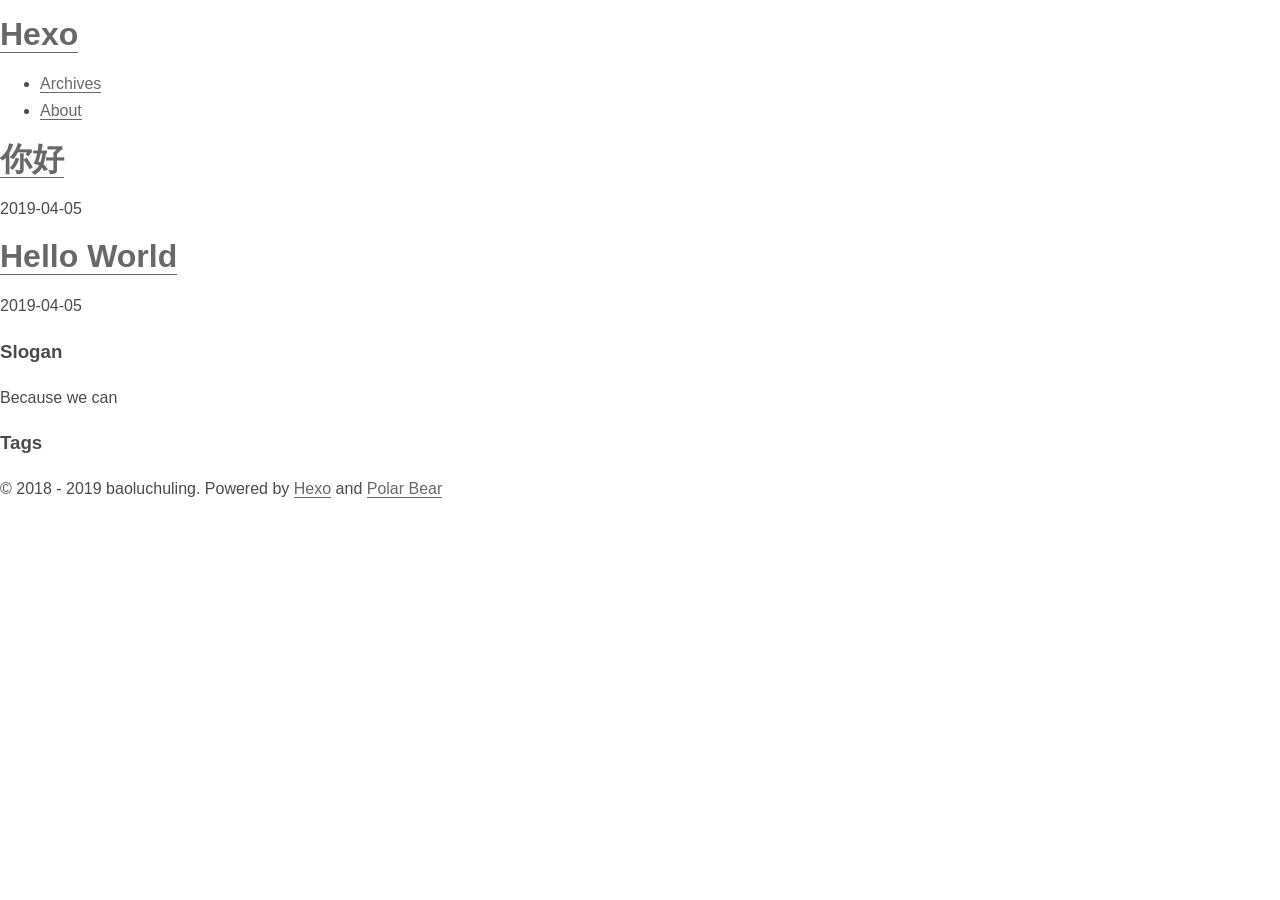
==== commit f03cc56a: "Site updated: 2019-04-05 20:52:28" ====
--- a/index.html
+++ b/index.html
@@ -1,253 +1,245 @@
-
 <!DOCTYPE html>
-<html lang="">
-
-
-<head><meta name="generator" content="Hexo 3.8.0">
-  <meta charset="UTF-8">
-  <meta name="viewport" content="width=device-width, initial-scale=1, maximum-scale=1.0, user-scalable=no">
-  <meta name="theme-color" content="#202020">
-  <meta http-equiv="x-ua-compatible" content="ie=edge">
-  <script src="//busuanzi.ibruce.info/busuanzi/2.3/busuanzi.pure.mini.js" async></script>
-  
-  
-    <meta name="keywords" content>
-  
-
-  
-    <meta name="description" content="Hexo,null">
-  
-  
-  <link rel="icon" type="image/x-icon" href="/source/assets/avatar.png">
-  <title> [ Hexo ]null</title>
-  
-    <!-- stylesheets list from config.yml -->
-    
-      <link rel="stylesheet" href="//cdn.bootcss.com/pure/1.0.0/pure-min.css">
-    
-      <link rel="stylesheet" href="/css/xoxo.css">
-    
-  
-</head>
-
-
-<body>
-  <div class="nav-container">
-    <nav class="home-menu pure-menu pure-menu-horizontal">
-  <a class="pure-menu-heading" href="/">
-    <img class="avatar" src="http://baoluchuling.com/assert/avatar.png">
-    <span class="title">Hexo</span>
-  </a>
-
-  <ul class="pure-menu-list clearfix">
+<html lang>
+  <head><meta name="generator" content="Hexo 3.8.0">
+    
+<meta name="google-site-verification" content="DwDg4EuywHWNZUkTC7sG0WGv_UQekM4uRtOoaGuDJHc">
+<meta name="baidu-site-verification" content="hkLiBHH93D">
+<meta charset="UTF-8">
+<meta http-equiv="X-UA-Compatible" content="IE=edge">
+<meta name="viewport" content="width=device-width,user-scalable=no,initial-scale=1,minimum-scale=1,maximum-scale=1">
+
+
+<meta http-equiv="Cache-Control" content="no-transform">
+<meta http-equiv="Cache-Control" content="no-siteapp">
+
+
+
+
+
+
+
+
+
+  <link rel="alternate" href="/default" title="Hexo">
+
+
+
+
+  <link rel="shortcut icon" type="image/x-icon" href="/favicon.ico?v=1.1">
+
+
+
+<link rel="canonical" href="http://baoluchuling.com/">
+
+
+<meta property="og:type" content="website">
+<meta property="og:title" content="Hexo">
+<meta property="og:url" content="http://baoluchuling.com/index.html">
+<meta property="og:site_name" content="Hexo">
+<meta property="og:locale" content="default">
+<meta name="twitter:card" content="summary">
+<meta name="twitter:title" content="Hexo">
+
+
+<link rel="stylesheet" type="text/css" href="/css/style.css?v=1.1">
+<link href="https://fonts.googleapis.com/css?family=Open+Sans" rel="stylesheet">
+
+
+
+
+
+
+<script type="text/javascript">
+  var themeConfig = {
+    fancybox: {
+      enable: false
+    },
+  };
+</script>
+
+
+
+
+  
+
+
+
+
+
+<!--百度统计-->
+<script>
+var _hmt = _hmt || [];
+(function() {
+  var hm = document.createElement("script");
+  hm.src = "https://hm.baidu.com/hm.js?b733e1eaeacbf8f87d3be047f28c3973";
+  var s = document.getElementsByTagName("script")[0]; 
+  s.parentNode.insertBefore(hm, s);
+})();
+</script>
+    <title> Hexo </title>
+  </head>
+
+  <body>
+    <div id="page">
+      <header id="masthead"><div class="site-header-inner">
+    <h1 class="site-title">
+        <a href="/." class="logo">Hexo</a>
+    </h1>
+
+    <nav id="nav-top">
+        
+            <ul id="menu-top" class="nav-top-items">
+                
+                    <li class="menu-item">
+                        <a href="/archives">
+                            
+                            
+                                Archives
+                            
+                        </a>
+                    </li>
+                
+                    <li class="menu-item">
+                        <a href="/about">
+                            
+                            
+                                About
+                            
+                        </a>
+                    </li>
+                
+            </ul>
+        
+  </nav>
+</div>
+
+      </header>
+      <div id="content">
+        
+    <div id="primary" class="home">
+        
+            
+  <article class="post">
+    <header class="post-header">
+      <h1 class="post-title">
+        
+          <a class="post-link" href="/2019/04/05/你好/">你好</a>
+        
+      </h1>
+
+      <time class="post-time">
+          2019-04-05
+      </time>
+    </header>
+
+
+
+    
+        <div class="post-excerpt">
+            
+            
+
+            
+          
+
+    
+  </div></article>
+
+        
+            
+  <article class="post">
+    <header class="post-header">
+      <h1 class="post-title">
+        
+          <a class="post-link" href="/2019/04/05/hello-world/">Hello World</a>
+        
+      </h1>
+
+      <time class="post-time">
+          2019-04-05
+      </time>
+    </header>
+
+
+
+    
+        <div class="post-excerpt">
+            
+            
+
+            
+          
+
+    
+  </div></article>
+
+        
+        
+  <nav class="pagination">
+    
+    
+  </nav>
+
+    </div>
+    <div id="secondary">
+    
+    <section id="widget-custom" class="widget-area">
+        <h3 class="widget-title">Slogan</h3>
+        <p>Because we can</p>
+    </section>
+
+
+    
+
+    
+    <section id="tags" class="widget-area widget_tags">
+        <h3 class="widget-title">Tags</h3>
+        
+    </section>
+
+
+</div>
+
+
+      </div>
       
-          
-            <li class="pure-menu-item actived"><a href="/" class="pure-menu-link">首页</a></li>
-          
-      
-          
-            <li class="pure-menu-item"><a href="/archives" class="pure-menu-link">归档</a></li>
-          
-      
-  </ul>
-   
-</nav>
-  </div>
-
-  <div class="container" id="content-outer">
-    <div class="inner" id="content-inner">
-      
-
-  <div class="recent-posts">
-    
-
-      <article class="recent-post-item">
-        <a class="title" href="/2019/04/05/你好/"><h2>你好</h2></a>
-        <div class="post-meta">
-          
-          <time class="time" datetime="2019-04-05T10:21:09.000Z">
-            2019-04-05
-          </time>
-          
-          <span class="slash">/</span>
-          
-          
-          
-
-        </div>
-
-        
-        <a class="more" href="/2019/04/05/你好/"> 阅读全文〉</a>
-      </article>
-    
-
-      <article class="recent-post-item">
-        <a class="title" href="/2019/04/05/hello-world/"><h2>Hello World</h2></a>
-        <div class="post-meta">
-          
-          <time class="time" datetime="2019-04-05T09:21:36.043Z">
-            2019-04-05
-          </time>
-          
-          <span class="slash">/</span>
-          
-          
-          
-
-        </div>
-
-        
-        <a class="more" href="/2019/04/05/hello-world/"> 阅读全文〉</a>
-      </article>
-    
-  </div>
-
-
-
+      <footer id="colophon"><span class="copyright-year">
+    
+        &copy;
+    
+        2018 -
+    
+    2019
+    <span class="footer-author">baoluchuling.</span>
+    <span class="power-by">
+        Powered by <a class="hexo-link" href="https://hexo.io/">Hexo</a> and <a class="theme-link" href="https://github.com/frostfan/hexo-theme-polarbear">Polar Bear</a>
+    </span>
+</span>
+
+      </footer>
+
+      <div class="back-to-top" id="back-to-top">
+        <i class="iconfont icon-up"></i>
+      </div>
     </div>
-
-    
-
-  </div>
-  <footer class="footer text-center">
-    <div id="bottom-inner">
-        <a class="bottom-item" href="https://blog.0xff000000.com">首页</a> |
-        <a class="bottom-item" href="https://0xff000000.com" target="_blank">主站</a> |
-        <a class="bottom-item" href target="_blank">GitHub</a> |
-        <a class="bottom-item" href="https://hexo.io" target="_blank">Powered by hexo</a> |
-        <a class="bottom-item" href="https://github.com/KevinOfNeu/hexo-theme-xoxo" target="_blank">Theme xoxo</a>
-    </div>
-</footer>
-  
-
-<script>
-  (function(window, document, undefined) {
-
-    var timer = null;
-
-    function returnTop() {
-      cancelAnimationFrame(timer);
-      timer = requestAnimationFrame(function fn() {
-        var oTop = document.body.scrollTop || document.documentElement.scrollTop;
-        if (oTop > 0) {
-          document.body.scrollTop = document.documentElement.scrollTop = oTop - 50;
-          timer = requestAnimationFrame(fn);
-        } else {
-          cancelAnimationFrame(timer);
-        }
-      });
-    }
-
-    var hearts = [];
-    window.requestAnimationFrame = (function() {
-      return window.requestAnimationFrame ||
-        window.webkitRequestAnimationFrame ||
-        window.mozRequestAnimationFrame ||
-        window.oRequestAnimationFrame ||
-        window.msRequestAnimationFrame ||
-        function(callback) {
-          setTimeout(callback, 1000 / 60);
-        }
-    })();
-    init();
-
-    function init() {
-      css(".heart{z-index:9999;width: 10px;height: 10px;position: fixed;background: #f00;transform: rotate(45deg);-webkit-transform: rotate(45deg);-moz-transform: rotate(45deg);}.heart:after,.heart:before{content: '';width: inherit;height: inherit;background: inherit;border-radius: 50%;-webkit-border-radius: 50%;-moz-border-radius: 50%;position: absolute;}.heart:after{top: -5px;}.heart:before{left: -5px;}");
-      attachEvent();
-      gameloop();
-      addMenuEvent();
-    }
-
-    function gameloop() {
-      for (var i = 0; i < hearts.length; i++) {
-        if (hearts[i].alpha <= 0) {
-          document.body.removeChild(hearts[i].el);
-          hearts.splice(i, 1);
-          continue;
-        }
-        hearts[i].y--;
-        hearts[i].scale += 0.004;
-        hearts[i].alpha -= 0.013;
-        hearts[i].el.style.cssText = "left:" + hearts[i].x + "px;top:" + hearts[i].y + "px;opacity:" + hearts[i].alpha + ";transform:scale(" + hearts[i].scale + "," + hearts[i].scale + ") rotate(45deg);background:" + hearts[i].color;
-      }
-      requestAnimationFrame(gameloop);
-    }
-
-    /**
-     * 给logo设置点击事件
-     * 
-     * - 回到顶部
-     * - 出现爱心
-     */
-    function attachEvent() {
-      var old = typeof window.onclick === "function" && window.onclick;
-      var logo = document.getElementById("logo");
-      if (logo) {
-        logo.onclick = function(event) {
-          returnTop();
-          old && old();
-          createHeart(event);
-        }
-      }
-      
-    }
-
-    function createHeart(event) {
-      var d = document.createElement("div");
-      d.className = "heart";
-      hearts.push({
-        el: d,
-        x: event.clientX - 5,
-        y: event.clientY - 5,
-        scale: 1,
-        alpha: 1,
-        color: randomColor()
-      });
-      document.body.appendChild(d);
-    }
-
-    function css(css) {
-      var style = document.createElement("style");
-      style.type = "text/css";
-      try {
-        style.appendChild(document.createTextNode(css));
-      } catch (ex) {
-        style.styleSheet.cssText = css;
-      }
-      document.getElementsByTagName('head')[0].appendChild(style);
-    }
-
-    function randomColor() {
-      // return "rgb(" + (~~(Math.random() * 255)) + "," + (~~(Math.random() * 255)) + "," + (~~(Math.random() * 255)) + ")";
-      return "#F44336";
-    }
-
-    function addMenuEvent() {
-      var menu = document.getElementById('menu-main-post');
-      if (menu) {
-        var toc = document.getElementById('toc');
-        if (toc) {
-          menu.onclick = function() {
-            if (toc) {
-              if (toc.style.display == 'block') {
-                toc.style.display = 'none';
-              } else {
-                toc.style.display = 'block';
-              }
-            }
-          };
-        } else {
-          menu.style.display = 'none';
-        }
-      }
-    }
-
-  })(window, document);
-</script>
-
-  
-
-
-
-</body>
+    
+
+
+
+
+  
+    <script type="text/javascript" src="/lib/jquery/jquery-3.1.1.min.js"></script>
+  
+
+  
+
+
+
+    <script type="text/javascript" src="/js/src/theme.js?v=1.1"></script>
+<script type="text/javascript" src="/js/src/bootstrap.js?v=1.1"></script>
+
+<!--prettify代码高亮脚本引入-->
+
+
+  </body>
 </html>
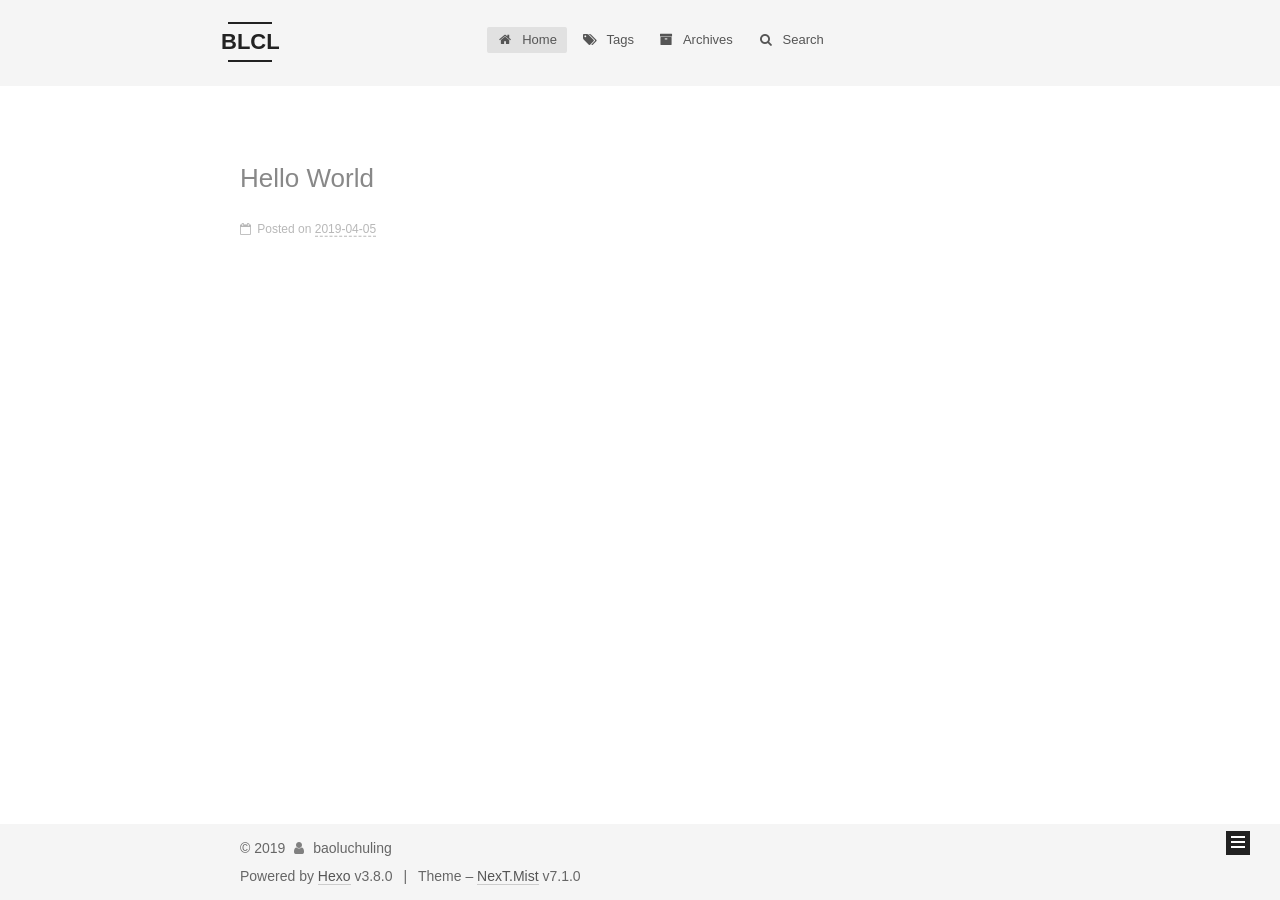
==== commit 4092660d: "Site updated: 2019-04-05 22:06:36" ====
--- a/index.html
+++ b/index.html
@@ -1,245 +1,1061 @@
 <!DOCTYPE html>
-<html lang>
-  <head><meta name="generator" content="Hexo 3.8.0">
-    
-<meta name="google-site-verification" content="DwDg4EuywHWNZUkTC7sG0WGv_UQekM4uRtOoaGuDJHc">
-<meta name="baidu-site-verification" content="hkLiBHH93D">
-<meta charset="UTF-8">
+
+
+
+
+
+
+
+
+
+
+
+
+  
+
+
+<html class="theme-next mist use-motion" lang>
+<head><meta name="generator" content="Hexo 3.8.0">
+  <meta charset="UTF-8">
 <meta http-equiv="X-UA-Compatible" content="IE=edge">
-<meta name="viewport" content="width=device-width,user-scalable=no,initial-scale=1,minimum-scale=1,maximum-scale=1">
-
-
-<meta http-equiv="Cache-Control" content="no-transform">
-<meta http-equiv="Cache-Control" content="no-siteapp">
-
-
-
-
-
-
-
-
-
-  <link rel="alternate" href="/default" title="Hexo">
-
-
-
-
-  <link rel="shortcut icon" type="image/x-icon" href="/favicon.ico?v=1.1">
-
-
-
-<link rel="canonical" href="http://baoluchuling.com/">
-
-
-<meta property="og:type" content="website">
-<meta property="og:title" content="Hexo">
+<meta name="viewport" content="width=device-width, initial-scale=1, maximum-scale=2">
+<meta name="theme-color" content="#222">
+
+
+
+
+
+
+
+
+
+
+
+
+
+
+
+
+
+
+
+
+
+
+
+
+<link rel="stylesheet" href="/lib/font-awesome/css/font-awesome.min.css?v=4.6.2">
+
+<link rel="stylesheet" href="/css/main.css?v=7.1.0">
+
+
+  <link rel="apple-touch-icon" sizes="180x180" href="/images/apple-touch-icon-next.png?v=7.1.0">
+
+
+  <link rel="icon" type="image/png" sizes="32x32" href="/images/favicon-32x32-next.png?v=7.1.0">
+
+
+  <link rel="icon" type="image/png" sizes="16x16" href="/images/favicon-16x16-next.png?v=7.1.0">
+
+
+  <link rel="mask-icon" href="/images/logo.svg?v=7.1.0" color="#222">
+
+
+
+
+
+
+
+<script id="hexo.configurations">
+  var NexT = window.NexT || {};
+  var CONFIG = {
+    root: '/',
+    scheme: 'Mist',
+    version: '7.1.0',
+    sidebar: {"position":"left","display":"hide","offset":12,"onmobile":false,"dimmer":false},
+    back2top: true,
+    back2top_sidebar: false,
+    fancybox: false,
+    fastclick: false,
+    lazyload: false,
+    tabs: true,
+    motion: {"enable":true,"async":false,"transition":{"post_block":"fadeIn","post_header":"slideDownIn","post_body":"slideDownIn","coll_header":"slideLeftIn","sidebar":"slideUpIn"}},
+    algolia: {
+      applicationID: '',
+      apiKey: '',
+      indexName: '',
+      hits: {"per_page":10},
+      labels: {"input_placeholder":"Search for Posts","hits_empty":"We didn't find any results for the search: ${query}","hits_stats":"${hits} results found in ${time} ms"}
+    }
+  };
+</script>
+
+
+  
+
+
+
+
+  <meta property="og:type" content="website">
+<meta property="og:title" content="BLCL">
 <meta property="og:url" content="http://baoluchuling.com/index.html">
-<meta property="og:site_name" content="Hexo">
+<meta property="og:site_name" content="BLCL">
 <meta property="og:locale" content="default">
 <meta name="twitter:card" content="summary">
-<meta name="twitter:title" content="Hexo">
-
-
-<link rel="stylesheet" type="text/css" href="/css/style.css?v=1.1">
-<link href="https://fonts.googleapis.com/css?family=Open+Sans" rel="stylesheet">
-
-
-
-
-
-
-<script type="text/javascript">
-  var themeConfig = {
-    fancybox: {
-      enable: false
-    },
+<meta name="twitter:title" content="BLCL">
+
+
+
+  <link rel="alternate" href="/atom.xml" title="BLCL" type="application/atom+xml">
+
+
+
+  
+  
+  <link rel="canonical" href="http://baoluchuling.com/">
+
+
+
+<script id="page.configurations">
+  CONFIG.page = {
+    sidebar: "",
   };
 </script>
 
-
-
-
-  
-
-
-
-
-
-<!--百度统计-->
+  <title>BLCL</title>
+  
+
+
+
+
+
+
+
+
+
+
+
+
+  <noscript>
+  <style>
+  .use-motion .motion-element,
+  .use-motion .brand,
+  .use-motion .menu-item,
+  .sidebar-inner,
+  .use-motion .post-block,
+  .use-motion .pagination,
+  .use-motion .comments,
+  .use-motion .post-header,
+  .use-motion .post-body,
+  .use-motion .collection-title { opacity: initial; }
+
+  .use-motion .logo,
+  .use-motion .site-title,
+  .use-motion .site-subtitle {
+    opacity: initial;
+    top: initial;
+  }
+
+  .use-motion .logo-line-before i { left: initial; }
+  .use-motion .logo-line-after i { right: initial; }
+  </style>
+</noscript>
+
+</head>
+
+<body itemscope itemtype="http://schema.org/WebPage" lang="default">
+
+  
+  
+    
+  
+
+  <div class="container sidebar-position-left 
+  page-home">
+    <div class="headband"></div>
+
+    <header id="header" class="header" itemscope itemtype="http://schema.org/WPHeader">
+      <div class="header-inner"><div class="site-brand-wrapper">
+  <div class="site-meta">
+    
+
+    <div class="custom-logo-site-title">
+      <a href="/" class="brand" rel="start">
+        <span class="logo-line-before"><i></i></span>
+        <span class="site-title">BLCL</span>
+        <span class="logo-line-after"><i></i></span>
+      </a>
+    </div>
+    
+    
+  </div>
+
+  <div class="site-nav-toggle">
+    <button aria-label="Toggle navigation bar">
+      <span class="btn-bar"></span>
+      <span class="btn-bar"></span>
+      <span class="btn-bar"></span>
+    </button>
+  </div>
+</div>
+
+
+
+<nav class="site-nav">
+  
+    <ul id="menu" class="menu">
+      
+        
+        
+        
+          
+          <li class="menu-item menu-item-home menu-item-active">
+
+    
+    
+    
+      
+    
+
+    
+
+    <a href="/" rel="section"><i class="menu-item-icon fa fa-fw fa-home"></i> <br>Home</a>
+
+  </li>
+        
+        
+        
+          
+          <li class="menu-item menu-item-tags">
+
+    
+    
+    
+      
+    
+
+    
+
+    <a href="/tags/" rel="section"><i class="menu-item-icon fa fa-fw fa-tags"></i> <br>Tags</a>
+
+  </li>
+        
+        
+        
+          
+          <li class="menu-item menu-item-archives">
+
+    
+    
+    
+      
+    
+
+    
+
+    <a href="/archives/" rel="section"><i class="menu-item-icon fa fa-fw fa-archive"></i> <br>Archives</a>
+
+  </li>
+
+      
+      
+        <li class="menu-item menu-item-search">
+          
+            <a href="javascript:;" class="popup-trigger">
+          
+            
+              <i class="menu-item-icon fa fa-search fa-fw"></i> <br>Search</a>
+        </li>
+      
+    </ul>
+  
+
+  
+    
+
+  
+
+  
+    <div class="site-search">
+      
+  <div class="popup search-popup local-search-popup">
+  <div class="local-search-header clearfix">
+    <span class="search-icon">
+      <i class="fa fa-search"></i>
+    </span>
+    <span class="popup-btn-close">
+      <i class="fa fa-times-circle"></i>
+    </span>
+    <div class="local-search-input-wrapper">
+      <input autocomplete="off" placeholder="Searching..." spellcheck="false" type="text" id="local-search-input">
+    </div>
+  </div>
+  <div id="local-search-result"></div>
+</div>
+
+
+
+    </div>
+  
+</nav>
+
+
+
+  
+
+
+
+</div>
+    </header>
+
+    
+
+
+    <main id="main" class="main">
+      <div class="main-inner">
+        <div class="content-wrap">
+          
+          <div id="content" class="content">
+            
+  <section id="posts" class="posts-expand">
+    
+      
+
+  
+
+  
+  
+  
+
+  
+
+  <article class="post post-type-normal" itemscope itemtype="http://schema.org/Article">
+  
+  
+  
+  <div class="post-block">
+    <link itemprop="mainEntityOfPage" href="http://baoluchuling.com/2019/04/05/Hello World/">
+
+    <span hidden itemprop="author" itemscope itemtype="http://schema.org/Person">
+      <meta itemprop="name" content="baoluchuling">
+      <meta itemprop="description" content>
+      <meta itemprop="image" content="/images/avatar.png">
+    </span>
+
+    <span hidden itemprop="publisher" itemscope itemtype="http://schema.org/Organization">
+      <meta itemprop="name" content="BLCL">
+    </span>
+
+    
+      <header class="post-header">
+
+        
+        
+          <h1 class="post-title" itemprop="name headline">
+                
+                
+                <a href="/2019/04/05/Hello World/" class="post-title-link" itemprop="url">Hello World</a>
+              
+            
+          </h1>
+        
+
+        <div class="post-meta">
+          <span class="post-time">
+
+            
+            
+            
+
+            
+              <span class="post-meta-item-icon">
+                <i class="fa fa-calendar-o"></i>
+              </span>
+              
+                <span class="post-meta-item-text">Posted on</span>
+              
+
+              
+                
+              
+
+              <time title="Created: 2019-04-05 18:21:09 / Modified: 22:02:41" itemprop="dateCreated datePublished" datetime="2019-04-05T18:21:09+08:00">2019-04-05</time>
+            
+
+            
+              
+
+              
+            
+          </span>
+
+          
+
+          
+            
+            
+          
+
+          
+          
+
+          
+
+          
+
+          
+
+        </div>
+      </header>
+    
+
+    
+    
+    
+    <div class="post-body" itemprop="articleBody">
+
+      
+      
+
+      
+        
+          
+            
+          
+        
+      
+    </div>
+
+    
+
+    
+    
+    
+
+    
+
+    
+      
+    
+    
+
+    
+
+    <footer class="post-footer">
+      
+
+      
+
+      
+
+      
+      
+        <div class="post-eof"></div>
+      
+    </footer>
+  </div>
+  
+  
+  
+  </article>
+
+
+    
+  </section>
+
+  
+
+
+          </div>
+          
+
+        </div>
+        
+          
+  
+  <div class="sidebar-toggle">
+    <div class="sidebar-toggle-line-wrap">
+      <span class="sidebar-toggle-line sidebar-toggle-line-first"></span>
+      <span class="sidebar-toggle-line sidebar-toggle-line-middle"></span>
+      <span class="sidebar-toggle-line sidebar-toggle-line-last"></span>
+    </div>
+  </div>
+
+  <aside id="sidebar" class="sidebar">
+    <div class="sidebar-inner">
+
+      
+
+      
+
+      <div class="site-overview-wrap sidebar-panel sidebar-panel-active">
+        <div class="site-overview">
+          <div class="site-author motion-element" itemprop="author" itemscope itemtype="http://schema.org/Person">
+            
+              <img class="site-author-image" itemprop="image" src="/images/avatar.png" alt="baoluchuling">
+            
+              <p class="site-author-name" itemprop="name">baoluchuling</p>
+              <div class="site-description motion-element" itemprop="description"></div>
+          </div>
+
+          
+            <nav class="site-state motion-element">
+              
+                <div class="site-state-item site-state-posts">
+                
+                  <a href="/archives/">
+                
+                    <span class="site-state-item-count">1</span>
+                    <span class="site-state-item-name">posts</span>
+                  </a>
+                </div>
+              
+
+              
+
+              
+            </nav>
+          
+
+          
+            <div class="feed-link motion-element">
+              <a href="/atom.xml" rel="alternate">
+                <i class="fa fa-rss"></i>
+                RSS
+              </a>
+            </div>
+          
+
+          
+
+          
+            <div class="links-of-author motion-element">
+              
+                <span class="links-of-author-item">
+                  
+                  
+                    
+                  
+                  
+                    
+                  
+                  <a href="https://github.com/baoluchuling" title="GitHub &rarr; https://github.com/baoluchuling" rel="noopener" target="_blank"><i class="fa fa-fw fa-globe"></i>GitHub</a>
+                </span>
+              
+            </div>
+          
+
+          
+
+          
+          
+
+          
+            
+          
+          
+
+        </div>
+      </div>
+
+      
+
+      
+
+    </div>
+  </aside>
+  
+
+
+        
+      </div>
+    </main>
+
+    <footer id="footer" class="footer">
+      <div class="footer-inner">
+        <div class="copyright">&copy; <span itemprop="copyrightYear">2019</span>
+  <span class="with-love" id="animate">
+    <i class="fa fa-user"></i>
+  </span>
+  <span class="author" itemprop="copyrightHolder">baoluchuling</span>
+
+  
+
+  
+</div>
+
+
+  <div class="powered-by">Powered by <a href="https://hexo.io" class="theme-link" rel="noopener" target="_blank">Hexo</a> v3.8.0</div>
+
+
+
+  <span class="post-meta-divider">|</span>
+
+
+
+  <div class="theme-info">Theme – <a href="https://theme-next.org" class="theme-link" rel="noopener" target="_blank">NexT.Mist</a> v7.1.0</div>
+
+
+
+
+        
+
+
+
+
+
+
+
+
+        
+      </div>
+    </footer>
+
+    
+      <div class="back-to-top">
+        <i class="fa fa-arrow-up"></i>
+        
+      </div>
+    
+
+    
+
+    
+
+    
+  </div>
+
+  
+
 <script>
-var _hmt = _hmt || [];
-(function() {
-  var hm = document.createElement("script");
-  hm.src = "https://hm.baidu.com/hm.js?b733e1eaeacbf8f87d3be047f28c3973";
-  var s = document.getElementsByTagName("script")[0]; 
-  s.parentNode.insertBefore(hm, s);
-})();
+  if (Object.prototype.toString.call(window.Promise) !== '[object Function]') {
+    window.Promise = null;
+  }
 </script>
-    <title> Hexo </title>
-  </head>
-
-  <body>
-    <div id="page">
-      <header id="masthead"><div class="site-header-inner">
-    <h1 class="site-title">
-        <a href="/." class="logo">Hexo</a>
-    </h1>
-
-    <nav id="nav-top">
-        
-            <ul id="menu-top" class="nav-top-items">
+
+
+
+
+
+
+
+
+
+
+
+
+
+
+
+
+
+
+
+
+
+
+
+
+
+
+  
+  <script src="/lib/jquery/index.js?v=2.1.3"></script>
+
+  
+  <script src="/lib/velocity/velocity.min.js?v=1.2.1"></script>
+
+  
+  <script src="/lib/velocity/velocity.ui.min.js?v=1.2.1"></script>
+
+
+  
+
+
+  <script src="/js/utils.js?v=7.1.0"></script>
+
+  <script src="/js/motion.js?v=7.1.0"></script>
+
+
+
+  
+  
+
+
+  <script src="/js/schemes/muse.js?v=7.1.0"></script>
+
+
+
+
+  
+
+  
+
+
+  <script src="/js/next-boot.js?v=7.1.0"></script>
+
+
+  
+
+  
+
+  
+
+  
+
+
+
+  
+  <script>
+    // Popup Window;
+    var isfetched = false;
+    var isXml = true;
+    // Search DB path;
+    var search_path = "search.xml";
+    if (search_path.length === 0) {
+      search_path = "search.xml";
+    } else if (/json$/i.test(search_path)) {
+      isXml = false;
+    }
+    var path = "/" + search_path;
+    // monitor main search box;
+
+    var onPopupClose = function (e) {
+      $('.popup').hide();
+      $('#local-search-input').val('');
+      $('.search-result-list').remove();
+      $('#no-result').remove();
+      $(".local-search-pop-overlay").remove();
+      $('body').css('overflow', '');
+    }
+
+    function proceedsearch() {
+      $("body")
+        .append('<div class="search-popup-overlay local-search-pop-overlay"></div>')
+        .css('overflow', 'hidden');
+      $('.search-popup-overlay').click(onPopupClose);
+      $('.popup').toggle();
+      var $localSearchInput = $('#local-search-input');
+      $localSearchInput.attr("autocapitalize", "none");
+      $localSearchInput.attr("autocorrect", "off");
+      $localSearchInput.focus();
+    }
+
+    // search function;
+    var searchFunc = function(path, search_id, content_id) {
+      'use strict';
+
+      // start loading animation
+      $("body")
+        .append('<div class="search-popup-overlay local-search-pop-overlay">' +
+          '<div id="search-loading-icon">' +
+          '<i class="fa fa-spinner fa-pulse fa-5x fa-fw"></i>' +
+          '</div>' +
+          '</div>')
+        .css('overflow', 'hidden');
+      $("#search-loading-icon").css('margin', '20% auto 0 auto').css('text-align', 'center');
+
+      
+
+      $.ajax({
+        url: path,
+        dataType: isXml ? "xml" : "json",
+        async: true,
+        success: function(res) {
+          // get the contents from search data
+          isfetched = true;
+          $('.popup').detach().appendTo('.header-inner');
+          var datas = isXml ? $("entry", res).map(function() {
+            return {
+              title: $("title", this).text(),
+              content: $("content",this).text(),
+              url: $("url" , this).text()
+            };
+          }).get() : res;
+          var input = document.getElementById(search_id);
+          var resultContent = document.getElementById(content_id);
+          var inputEventFunction = function() {
+            var searchText = input.value.trim().toLowerCase();
+            var keywords = searchText.split(/[\s\-]+/);
+            if (keywords.length > 1) {
+              keywords.push(searchText);
+            }
+            var resultItems = [];
+            if (searchText.length > 0) {
+              // perform local searching
+              datas.forEach(function(data) {
+                var isMatch = false;
+                var hitCount = 0;
+                var searchTextCount = 0;
+                var title = data.title.trim();
+                var titleInLowerCase = title.toLowerCase();
+                var content = data.content.trim().replace(/<[^>]+>/g,"");
                 
-                    <li class="menu-item">
-                        <a href="/archives">
-                            
-                            
-                                Archives
-                            
-                        </a>
-                    </li>
-                
-                    <li class="menu-item">
-                        <a href="/about">
-                            
-                            
-                                About
-                            
-                        </a>
-                    </li>
-                
-            </ul>
-        
-  </nav>
-</div>
-
-      </header>
-      <div id="content">
-        
-    <div id="primary" class="home">
-        
-            
-  <article class="post">
-    <header class="post-header">
-      <h1 class="post-title">
-        
-          <a class="post-link" href="/2019/04/05/你好/">你好</a>
-        
-      </h1>
-
-      <time class="post-time">
-          2019-04-05
-      </time>
-    </header>
-
-
-
-    
-        <div class="post-excerpt">
-            
-            
-
-            
-          
-
-    
-  </div></article>
-
-        
-            
-  <article class="post">
-    <header class="post-header">
-      <h1 class="post-title">
-        
-          <a class="post-link" href="/2019/04/05/hello-world/">Hello World</a>
-        
-      </h1>
-
-      <time class="post-time">
-          2019-04-05
-      </time>
-    </header>
-
-
-
-    
-        <div class="post-excerpt">
-            
-            
-
-            
-          
-
-    
-  </div></article>
-
-        
-        
-  <nav class="pagination">
-    
-    
-  </nav>
-
-    </div>
-    <div id="secondary">
-    
-    <section id="widget-custom" class="widget-area">
-        <h3 class="widget-title">Slogan</h3>
-        <p>Because we can</p>
-    </section>
-
-
-    
-
-    
-    <section id="tags" class="widget-area widget_tags">
-        <h3 class="widget-title">Tags</h3>
-        
-    </section>
-
-
-</div>
-
-
-      </div>
-      
-      <footer id="colophon"><span class="copyright-year">
-    
-        &copy;
-    
-        2018 -
-    
-    2019
-    <span class="footer-author">baoluchuling.</span>
-    <span class="power-by">
-        Powered by <a class="hexo-link" href="https://hexo.io/">Hexo</a> and <a class="theme-link" href="https://github.com/frostfan/hexo-theme-polarbear">Polar Bear</a>
-    </span>
-</span>
-
-      </footer>
-
-      <div class="back-to-top" id="back-to-top">
-        <i class="iconfont icon-up"></i>
-      </div>
-    </div>
-    
-
-
-
-
-  
-    <script type="text/javascript" src="/lib/jquery/jquery-3.1.1.min.js"></script>
-  
-
-  
-
-
-
-    <script type="text/javascript" src="/js/src/theme.js?v=1.1"></script>
-<script type="text/javascript" src="/js/src/bootstrap.js?v=1.1"></script>
-
-<!--prettify代码高亮脚本引入-->
-
-
-  </body>
+                var contentInLowerCase = content.toLowerCase();
+                var articleUrl = decodeURIComponent(data.url).replace(/\/{2,}/g, '/');
+                var indexOfTitle = [];
+                var indexOfContent = [];
+                // only match articles with not empty titles
+                if(title != '') {
+                  keywords.forEach(function(keyword) {
+                    function getIndexByWord(word, text, caseSensitive) {
+                      var wordLen = word.length;
+                      if (wordLen === 0) {
+                        return [];
+                      }
+                      var startPosition = 0, position = [], index = [];
+                      if (!caseSensitive) {
+                        text = text.toLowerCase();
+                        word = word.toLowerCase();
+                      }
+                      while ((position = text.indexOf(word, startPosition)) > -1) {
+                        index.push({position: position, word: word});
+                        startPosition = position + wordLen;
+                      }
+                      return index;
+                    }
+
+                    indexOfTitle = indexOfTitle.concat(getIndexByWord(keyword, titleInLowerCase, false));
+                    indexOfContent = indexOfContent.concat(getIndexByWord(keyword, contentInLowerCase, false));
+                  });
+                  if (indexOfTitle.length > 0 || indexOfContent.length > 0) {
+                    isMatch = true;
+                    hitCount = indexOfTitle.length + indexOfContent.length;
+                  }
+                }
+
+                // show search results
+
+                if (isMatch) {
+                  // sort index by position of keyword
+
+                  [indexOfTitle, indexOfContent].forEach(function (index) {
+                    index.sort(function (itemLeft, itemRight) {
+                      if (itemRight.position !== itemLeft.position) {
+                        return itemRight.position - itemLeft.position;
+                      } else {
+                        return itemLeft.word.length - itemRight.word.length;
+                      }
+                    });
+                  });
+
+                  // merge hits into slices
+
+                  function mergeIntoSlice(text, start, end, index) {
+                    var item = index[index.length - 1];
+                    var position = item.position;
+                    var word = item.word;
+                    var hits = [];
+                    var searchTextCountInSlice = 0;
+                    while (position + word.length <= end && index.length != 0) {
+                      if (word === searchText) {
+                        searchTextCountInSlice++;
+                      }
+                      hits.push({position: position, length: word.length});
+                      var wordEnd = position + word.length;
+
+                      // move to next position of hit
+
+                      index.pop();
+                      while (index.length != 0) {
+                        item = index[index.length - 1];
+                        position = item.position;
+                        word = item.word;
+                        if (wordEnd > position) {
+                          index.pop();
+                        } else {
+                          break;
+                        }
+                      }
+                    }
+                    searchTextCount += searchTextCountInSlice;
+                    return {
+                      hits: hits,
+                      start: start,
+                      end: end,
+                      searchTextCount: searchTextCountInSlice
+                    };
+                  }
+
+                  var slicesOfTitle = [];
+                  if (indexOfTitle.length != 0) {
+                    slicesOfTitle.push(mergeIntoSlice(title, 0, title.length, indexOfTitle));
+                  }
+
+                  var slicesOfContent = [];
+                  while (indexOfContent.length != 0) {
+                    var item = indexOfContent[indexOfContent.length - 1];
+                    var position = item.position;
+                    var word = item.word;
+                    // cut out 100 characters
+                    var start = position - 20;
+                    var end = position + 80;
+                    if(start < 0){
+                      start = 0;
+                    }
+                    if (end < position + word.length) {
+                      end = position + word.length;
+                    }
+                    if(end > content.length){
+                      end = content.length;
+                    }
+                    slicesOfContent.push(mergeIntoSlice(content, start, end, indexOfContent));
+                  }
+
+                  // sort slices in content by search text's count and hits' count
+
+                  slicesOfContent.sort(function (sliceLeft, sliceRight) {
+                    if (sliceLeft.searchTextCount !== sliceRight.searchTextCount) {
+                      return sliceRight.searchTextCount - sliceLeft.searchTextCount;
+                    } else if (sliceLeft.hits.length !== sliceRight.hits.length) {
+                      return sliceRight.hits.length - sliceLeft.hits.length;
+                    } else {
+                      return sliceLeft.start - sliceRight.start;
+                    }
+                  });
+
+                  // select top N slices in content
+
+                  var upperBound = parseInt('1');
+                  if (upperBound >= 0) {
+                    slicesOfContent = slicesOfContent.slice(0, upperBound);
+                  }
+
+                  // highlight title and content
+
+                  function highlightKeyword(text, slice) {
+                    var result = '';
+                    var prevEnd = slice.start;
+                    slice.hits.forEach(function (hit) {
+                      result += text.substring(prevEnd, hit.position);
+                      var end = hit.position + hit.length;
+                      result += '<b class="search-keyword">' + text.substring(hit.position, end) + '</b>';
+                      prevEnd = end;
+                    });
+                    result += text.substring(prevEnd, slice.end);
+                    return result;
+                  }
+
+                  var resultItem = '';
+
+                  if (slicesOfTitle.length != 0) {
+                    resultItem += "<li><a href='" + articleUrl + "' class='search-result-title'>" + highlightKeyword(title, slicesOfTitle[0]) + "</a>";
+                  } else {
+                    resultItem += "<li><a href='" + articleUrl + "' class='search-result-title'>" + title + "</a>";
+                  }
+
+                  slicesOfContent.forEach(function (slice) {
+                    resultItem += "<a href='" + articleUrl + "'>" +
+                      "<p class=\"search-result\">" + highlightKeyword(content, slice) +
+                      "...</p>" + "</a>";
+                  });
+
+                  resultItem += "</li>";
+                  resultItems.push({
+                    item: resultItem,
+                    searchTextCount: searchTextCount,
+                    hitCount: hitCount,
+                    id: resultItems.length
+                  });
+                }
+              })
+            };
+            if (keywords.length === 1 && keywords[0] === "") {
+              resultContent.innerHTML = '<div id="no-result"><i class="fa fa-search fa-5x"></i></div>'
+            } else if (resultItems.length === 0) {
+              resultContent.innerHTML = '<div id="no-result"><i class="fa fa-frown-o fa-5x"></i></div>'
+            } else {
+              resultItems.sort(function (resultLeft, resultRight) {
+                if (resultLeft.searchTextCount !== resultRight.searchTextCount) {
+                  return resultRight.searchTextCount - resultLeft.searchTextCount;
+                } else if (resultLeft.hitCount !== resultRight.hitCount) {
+                  return resultRight.hitCount - resultLeft.hitCount;
+                } else {
+                  return resultRight.id - resultLeft.id;
+                }
+              });
+              var searchResultList = '<ul class=\"search-result-list\">';
+              resultItems.forEach(function (result) {
+                searchResultList += result.item;
+              })
+              searchResultList += "</ul>";
+              resultContent.innerHTML = searchResultList;
+            }
+          }
+
+          if ('auto' === 'auto') {
+            input.addEventListener('input', inputEventFunction);
+          } else {
+            $('.search-icon').click(inputEventFunction);
+            input.addEventListener('keypress', function (event) {
+              if (event.keyCode === 13) {
+                inputEventFunction();
+              }
+            });
+          }
+
+          // remove loading animation
+          $(".local-search-pop-overlay").remove();
+          $('body').css('overflow', '');
+
+          proceedsearch();
+        }
+      });
+    }
+
+    // handle and trigger popup window;
+    $('.popup-trigger').click(function(e) {
+      e.stopPropagation();
+      if (isfetched === false) {
+        searchFunc(path, 'local-search-input', 'local-search-result');
+      } else {
+        proceedsearch();
+      };
+    });
+
+    $('.popup-btn-close').click(onPopupClose);
+    $('.popup').click(function(e){
+      e.stopPropagation();
+    });
+    $(document).on('keyup', function (event) {
+      var shouldDismissSearchPopup = event.which === 27 &&
+        $('.search-popup').is(':visible');
+      if (shouldDismissSearchPopup) {
+        onPopupClose();
+      }
+    });
+  </script>
+
+
+
+
+
+  
+
+  
+
+  
+
+  
+
+  
+
+  
+
+  
+
+  
+
+  
+
+  
+
+  
+
+  
+
+  
+
+  
+
+</body>
 </html>
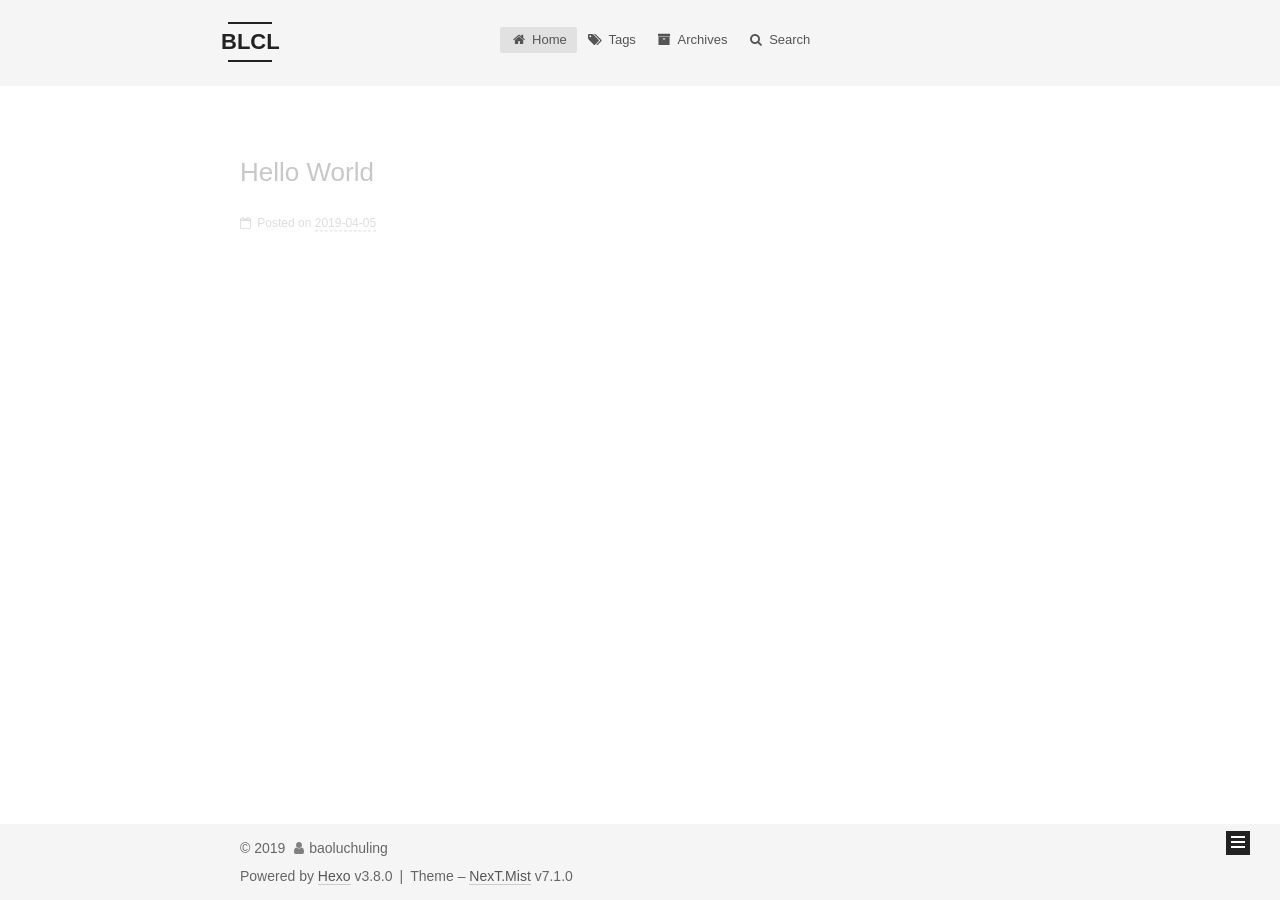
==== commit d73fabb3: "Site updated: 2019-04-05 22:36:31" ====
--- a/index.html
+++ b/index.html
@@ -1,1061 +1 @@
-<!DOCTYPE html>
-
-
-
-
-
-
-
-
-
-
-
-
-  
-
-
-<html class="theme-next mist use-motion" lang>
-<head><meta name="generator" content="Hexo 3.8.0">
-  <meta charset="UTF-8">
-<meta http-equiv="X-UA-Compatible" content="IE=edge">
-<meta name="viewport" content="width=device-width, initial-scale=1, maximum-scale=2">
-<meta name="theme-color" content="#222">
-
-
-
-
-
-
-
-
-
-
-
-
-
-
-
-
-
-
-
-
-
-
-
-
-<link rel="stylesheet" href="/lib/font-awesome/css/font-awesome.min.css?v=4.6.2">
-
-<link rel="stylesheet" href="/css/main.css?v=7.1.0">
-
-
-  <link rel="apple-touch-icon" sizes="180x180" href="/images/apple-touch-icon-next.png?v=7.1.0">
-
-
-  <link rel="icon" type="image/png" sizes="32x32" href="/images/favicon-32x32-next.png?v=7.1.0">
-
-
-  <link rel="icon" type="image/png" sizes="16x16" href="/images/favicon-16x16-next.png?v=7.1.0">
-
-
-  <link rel="mask-icon" href="/images/logo.svg?v=7.1.0" color="#222">
-
-
-
-
-
-
-
-<script id="hexo.configurations">
-  var NexT = window.NexT || {};
-  var CONFIG = {
-    root: '/',
-    scheme: 'Mist',
-    version: '7.1.0',
-    sidebar: {"position":"left","display":"hide","offset":12,"onmobile":false,"dimmer":false},
-    back2top: true,
-    back2top_sidebar: false,
-    fancybox: false,
-    fastclick: false,
-    lazyload: false,
-    tabs: true,
-    motion: {"enable":true,"async":false,"transition":{"post_block":"fadeIn","post_header":"slideDownIn","post_body":"slideDownIn","coll_header":"slideLeftIn","sidebar":"slideUpIn"}},
-    algolia: {
-      applicationID: '',
-      apiKey: '',
-      indexName: '',
-      hits: {"per_page":10},
-      labels: {"input_placeholder":"Search for Posts","hits_empty":"We didn't find any results for the search: ${query}","hits_stats":"${hits} results found in ${time} ms"}
-    }
-  };
-</script>
-
-
-  
-
-
-
-
-  <meta property="og:type" content="website">
-<meta property="og:title" content="BLCL">
-<meta property="og:url" content="http://baoluchuling.com/index.html">
-<meta property="og:site_name" content="BLCL">
-<meta property="og:locale" content="default">
-<meta name="twitter:card" content="summary">
-<meta name="twitter:title" content="BLCL">
-
-
-
-  <link rel="alternate" href="/atom.xml" title="BLCL" type="application/atom+xml">
-
-
-
-  
-  
-  <link rel="canonical" href="http://baoluchuling.com/">
-
-
-
-<script id="page.configurations">
-  CONFIG.page = {
-    sidebar: "",
-  };
-</script>
-
-  <title>BLCL</title>
-  
-
-
-
-
-
-
-
-
-
-
-
-
-  <noscript>
-  <style>
-  .use-motion .motion-element,
-  .use-motion .brand,
-  .use-motion .menu-item,
-  .sidebar-inner,
-  .use-motion .post-block,
-  .use-motion .pagination,
-  .use-motion .comments,
-  .use-motion .post-header,
-  .use-motion .post-body,
-  .use-motion .collection-title { opacity: initial; }
-
-  .use-motion .logo,
-  .use-motion .site-title,
-  .use-motion .site-subtitle {
-    opacity: initial;
-    top: initial;
-  }
-
-  .use-motion .logo-line-before i { left: initial; }
-  .use-motion .logo-line-after i { right: initial; }
-  </style>
-</noscript>
-
-</head>
-
-<body itemscope itemtype="http://schema.org/WebPage" lang="default">
-
-  
-  
-    
-  
-
-  <div class="container sidebar-position-left 
-  page-home">
-    <div class="headband"></div>
-
-    <header id="header" class="header" itemscope itemtype="http://schema.org/WPHeader">
-      <div class="header-inner"><div class="site-brand-wrapper">
-  <div class="site-meta">
-    
-
-    <div class="custom-logo-site-title">
-      <a href="/" class="brand" rel="start">
-        <span class="logo-line-before"><i></i></span>
-        <span class="site-title">BLCL</span>
-        <span class="logo-line-after"><i></i></span>
-      </a>
-    </div>
-    
-    
-  </div>
-
-  <div class="site-nav-toggle">
-    <button aria-label="Toggle navigation bar">
-      <span class="btn-bar"></span>
-      <span class="btn-bar"></span>
-      <span class="btn-bar"></span>
-    </button>
-  </div>
-</div>
-
-
-
-<nav class="site-nav">
-  
-    <ul id="menu" class="menu">
-      
-        
-        
-        
-          
-          <li class="menu-item menu-item-home menu-item-active">
-
-    
-    
-    
-      
-    
-
-    
-
-    <a href="/" rel="section"><i class="menu-item-icon fa fa-fw fa-home"></i> <br>Home</a>
-
-  </li>
-        
-        
-        
-          
-          <li class="menu-item menu-item-tags">
-
-    
-    
-    
-      
-    
-
-    
-
-    <a href="/tags/" rel="section"><i class="menu-item-icon fa fa-fw fa-tags"></i> <br>Tags</a>
-
-  </li>
-        
-        
-        
-          
-          <li class="menu-item menu-item-archives">
-
-    
-    
-    
-      
-    
-
-    
-
-    <a href="/archives/" rel="section"><i class="menu-item-icon fa fa-fw fa-archive"></i> <br>Archives</a>
-
-  </li>
-
-      
-      
-        <li class="menu-item menu-item-search">
-          
-            <a href="javascript:;" class="popup-trigger">
-          
-            
-              <i class="menu-item-icon fa fa-search fa-fw"></i> <br>Search</a>
-        </li>
-      
-    </ul>
-  
-
-  
-    
-
-  
-
-  
-    <div class="site-search">
-      
-  <div class="popup search-popup local-search-popup">
-  <div class="local-search-header clearfix">
-    <span class="search-icon">
-      <i class="fa fa-search"></i>
-    </span>
-    <span class="popup-btn-close">
-      <i class="fa fa-times-circle"></i>
-    </span>
-    <div class="local-search-input-wrapper">
-      <input autocomplete="off" placeholder="Searching..." spellcheck="false" type="text" id="local-search-input">
-    </div>
-  </div>
-  <div id="local-search-result"></div>
-</div>
-
-
-
-    </div>
-  
-</nav>
-
-
-
-  
-
-
-
-</div>
-    </header>
-
-    
-
-
-    <main id="main" class="main">
-      <div class="main-inner">
-        <div class="content-wrap">
-          
-          <div id="content" class="content">
-            
-  <section id="posts" class="posts-expand">
-    
-      
-
-  
-
-  
-  
-  
-
-  
-
-  <article class="post post-type-normal" itemscope itemtype="http://schema.org/Article">
-  
-  
-  
-  <div class="post-block">
-    <link itemprop="mainEntityOfPage" href="http://baoluchuling.com/2019/04/05/Hello World/">
-
-    <span hidden itemprop="author" itemscope itemtype="http://schema.org/Person">
-      <meta itemprop="name" content="baoluchuling">
-      <meta itemprop="description" content>
-      <meta itemprop="image" content="/images/avatar.png">
-    </span>
-
-    <span hidden itemprop="publisher" itemscope itemtype="http://schema.org/Organization">
-      <meta itemprop="name" content="BLCL">
-    </span>
-
-    
-      <header class="post-header">
-
-        
-        
-          <h1 class="post-title" itemprop="name headline">
-                
-                
-                <a href="/2019/04/05/Hello World/" class="post-title-link" itemprop="url">Hello World</a>
-              
-            
-          </h1>
-        
-
-        <div class="post-meta">
-          <span class="post-time">
-
-            
-            
-            
-
-            
-              <span class="post-meta-item-icon">
-                <i class="fa fa-calendar-o"></i>
-              </span>
-              
-                <span class="post-meta-item-text">Posted on</span>
-              
-
-              
-                
-              
-
-              <time title="Created: 2019-04-05 18:21:09 / Modified: 22:02:41" itemprop="dateCreated datePublished" datetime="2019-04-05T18:21:09+08:00">2019-04-05</time>
-            
-
-            
-              
-
-              
-            
-          </span>
-
-          
-
-          
-            
-            
-          
-
-          
-          
-
-          
-
-          
-
-          
-
-        </div>
-      </header>
-    
-
-    
-    
-    
-    <div class="post-body" itemprop="articleBody">
-
-      
-      
-
-      
-        
-          
-            
-          
-        
-      
-    </div>
-
-    
-
-    
-    
-    
-
-    
-
-    
-      
-    
-    
-
-    
-
-    <footer class="post-footer">
-      
-
-      
-
-      
-
-      
-      
-        <div class="post-eof"></div>
-      
-    </footer>
-  </div>
-  
-  
-  
-  </article>
-
-
-    
-  </section>
-
-  
-
-
-          </div>
-          
-
-        </div>
-        
-          
-  
-  <div class="sidebar-toggle">
-    <div class="sidebar-toggle-line-wrap">
-      <span class="sidebar-toggle-line sidebar-toggle-line-first"></span>
-      <span class="sidebar-toggle-line sidebar-toggle-line-middle"></span>
-      <span class="sidebar-toggle-line sidebar-toggle-line-last"></span>
-    </div>
-  </div>
-
-  <aside id="sidebar" class="sidebar">
-    <div class="sidebar-inner">
-
-      
-
-      
-
-      <div class="site-overview-wrap sidebar-panel sidebar-panel-active">
-        <div class="site-overview">
-          <div class="site-author motion-element" itemprop="author" itemscope itemtype="http://schema.org/Person">
-            
-              <img class="site-author-image" itemprop="image" src="/images/avatar.png" alt="baoluchuling">
-            
-              <p class="site-author-name" itemprop="name">baoluchuling</p>
-              <div class="site-description motion-element" itemprop="description"></div>
-          </div>
-
-          
-            <nav class="site-state motion-element">
-              
-                <div class="site-state-item site-state-posts">
-                
-                  <a href="/archives/">
-                
-                    <span class="site-state-item-count">1</span>
-                    <span class="site-state-item-name">posts</span>
-                  </a>
-                </div>
-              
-
-              
-
-              
-            </nav>
-          
-
-          
-            <div class="feed-link motion-element">
-              <a href="/atom.xml" rel="alternate">
-                <i class="fa fa-rss"></i>
-                RSS
-              </a>
-            </div>
-          
-
-          
-
-          
-            <div class="links-of-author motion-element">
-              
-                <span class="links-of-author-item">
-                  
-                  
-                    
-                  
-                  
-                    
-                  
-                  <a href="https://github.com/baoluchuling" title="GitHub &rarr; https://github.com/baoluchuling" rel="noopener" target="_blank"><i class="fa fa-fw fa-globe"></i>GitHub</a>
-                </span>
-              
-            </div>
-          
-
-          
-
-          
-          
-
-          
-            
-          
-          
-
-        </div>
-      </div>
-
-      
-
-      
-
-    </div>
-  </aside>
-  
-
-
-        
-      </div>
-    </main>
-
-    <footer id="footer" class="footer">
-      <div class="footer-inner">
-        <div class="copyright">&copy; <span itemprop="copyrightYear">2019</span>
-  <span class="with-love" id="animate">
-    <i class="fa fa-user"></i>
-  </span>
-  <span class="author" itemprop="copyrightHolder">baoluchuling</span>
-
-  
-
-  
-</div>
-
-
-  <div class="powered-by">Powered by <a href="https://hexo.io" class="theme-link" rel="noopener" target="_blank">Hexo</a> v3.8.0</div>
-
-
-
-  <span class="post-meta-divider">|</span>
-
-
-
-  <div class="theme-info">Theme – <a href="https://theme-next.org" class="theme-link" rel="noopener" target="_blank">NexT.Mist</a> v7.1.0</div>
-
-
-
-
-        
-
-
-
-
-
-
-
-
-        
-      </div>
-    </footer>
-
-    
-      <div class="back-to-top">
-        <i class="fa fa-arrow-up"></i>
-        
-      </div>
-    
-
-    
-
-    
-
-    
-  </div>
-
-  
-
-<script>
-  if (Object.prototype.toString.call(window.Promise) !== '[object Function]') {
-    window.Promise = null;
-  }
-</script>
-
-
-
-
-
-
-
-
-
-
-
-
-
-
-
-
-
-
-
-
-
-
-
-
-
-
-  
-  <script src="/lib/jquery/index.js?v=2.1.3"></script>
-
-  
-  <script src="/lib/velocity/velocity.min.js?v=1.2.1"></script>
-
-  
-  <script src="/lib/velocity/velocity.ui.min.js?v=1.2.1"></script>
-
-
-  
-
-
-  <script src="/js/utils.js?v=7.1.0"></script>
-
-  <script src="/js/motion.js?v=7.1.0"></script>
-
-
-
-  
-  
-
-
-  <script src="/js/schemes/muse.js?v=7.1.0"></script>
-
-
-
-
-  
-
-  
-
-
-  <script src="/js/next-boot.js?v=7.1.0"></script>
-
-
-  
-
-  
-
-  
-
-  
-
-
-
-  
-  <script>
-    // Popup Window;
-    var isfetched = false;
-    var isXml = true;
-    // Search DB path;
-    var search_path = "search.xml";
-    if (search_path.length === 0) {
-      search_path = "search.xml";
-    } else if (/json$/i.test(search_path)) {
-      isXml = false;
-    }
-    var path = "/" + search_path;
-    // monitor main search box;
-
-    var onPopupClose = function (e) {
-      $('.popup').hide();
-      $('#local-search-input').val('');
-      $('.search-result-list').remove();
-      $('#no-result').remove();
-      $(".local-search-pop-overlay").remove();
-      $('body').css('overflow', '');
-    }
-
-    function proceedsearch() {
-      $("body")
-        .append('<div class="search-popup-overlay local-search-pop-overlay"></div>')
-        .css('overflow', 'hidden');
-      $('.search-popup-overlay').click(onPopupClose);
-      $('.popup').toggle();
-      var $localSearchInput = $('#local-search-input');
-      $localSearchInput.attr("autocapitalize", "none");
-      $localSearchInput.attr("autocorrect", "off");
-      $localSearchInput.focus();
-    }
-
-    // search function;
-    var searchFunc = function(path, search_id, content_id) {
-      'use strict';
-
-      // start loading animation
-      $("body")
-        .append('<div class="search-popup-overlay local-search-pop-overlay">' +
-          '<div id="search-loading-icon">' +
-          '<i class="fa fa-spinner fa-pulse fa-5x fa-fw"></i>' +
-          '</div>' +
-          '</div>')
-        .css('overflow', 'hidden');
-      $("#search-loading-icon").css('margin', '20% auto 0 auto').css('text-align', 'center');
-
-      
-
-      $.ajax({
-        url: path,
-        dataType: isXml ? "xml" : "json",
-        async: true,
-        success: function(res) {
-          // get the contents from search data
-          isfetched = true;
-          $('.popup').detach().appendTo('.header-inner');
-          var datas = isXml ? $("entry", res).map(function() {
-            return {
-              title: $("title", this).text(),
-              content: $("content",this).text(),
-              url: $("url" , this).text()
-            };
-          }).get() : res;
-          var input = document.getElementById(search_id);
-          var resultContent = document.getElementById(content_id);
-          var inputEventFunction = function() {
-            var searchText = input.value.trim().toLowerCase();
-            var keywords = searchText.split(/[\s\-]+/);
-            if (keywords.length > 1) {
-              keywords.push(searchText);
-            }
-            var resultItems = [];
-            if (searchText.length > 0) {
-              // perform local searching
-              datas.forEach(function(data) {
-                var isMatch = false;
-                var hitCount = 0;
-                var searchTextCount = 0;
-                var title = data.title.trim();
-                var titleInLowerCase = title.toLowerCase();
-                var content = data.content.trim().replace(/<[^>]+>/g,"");
-                
-                var contentInLowerCase = content.toLowerCase();
-                var articleUrl = decodeURIComponent(data.url).replace(/\/{2,}/g, '/');
-                var indexOfTitle = [];
-                var indexOfContent = [];
-                // only match articles with not empty titles
-                if(title != '') {
-                  keywords.forEach(function(keyword) {
-                    function getIndexByWord(word, text, caseSensitive) {
-                      var wordLen = word.length;
-                      if (wordLen === 0) {
-                        return [];
-                      }
-                      var startPosition = 0, position = [], index = [];
-                      if (!caseSensitive) {
-                        text = text.toLowerCase();
-                        word = word.toLowerCase();
-                      }
-                      while ((position = text.indexOf(word, startPosition)) > -1) {
-                        index.push({position: position, word: word});
-                        startPosition = position + wordLen;
-                      }
-                      return index;
-                    }
-
-                    indexOfTitle = indexOfTitle.concat(getIndexByWord(keyword, titleInLowerCase, false));
-                    indexOfContent = indexOfContent.concat(getIndexByWord(keyword, contentInLowerCase, false));
-                  });
-                  if (indexOfTitle.length > 0 || indexOfContent.length > 0) {
-                    isMatch = true;
-                    hitCount = indexOfTitle.length + indexOfContent.length;
-                  }
-                }
-
-                // show search results
-
-                if (isMatch) {
-                  // sort index by position of keyword
-
-                  [indexOfTitle, indexOfContent].forEach(function (index) {
-                    index.sort(function (itemLeft, itemRight) {
-                      if (itemRight.position !== itemLeft.position) {
-                        return itemRight.position - itemLeft.position;
-                      } else {
-                        return itemLeft.word.length - itemRight.word.length;
-                      }
-                    });
-                  });
-
-                  // merge hits into slices
-
-                  function mergeIntoSlice(text, start, end, index) {
-                    var item = index[index.length - 1];
-                    var position = item.position;
-                    var word = item.word;
-                    var hits = [];
-                    var searchTextCountInSlice = 0;
-                    while (position + word.length <= end && index.length != 0) {
-                      if (word === searchText) {
-                        searchTextCountInSlice++;
-                      }
-                      hits.push({position: position, length: word.length});
-                      var wordEnd = position + word.length;
-
-                      // move to next position of hit
-
-                      index.pop();
-                      while (index.length != 0) {
-                        item = index[index.length - 1];
-                        position = item.position;
-                        word = item.word;
-                        if (wordEnd > position) {
-                          index.pop();
-                        } else {
-                          break;
-                        }
-                      }
-                    }
-                    searchTextCount += searchTextCountInSlice;
-                    return {
-                      hits: hits,
-                      start: start,
-                      end: end,
-                      searchTextCount: searchTextCountInSlice
-                    };
-                  }
-
-                  var slicesOfTitle = [];
-                  if (indexOfTitle.length != 0) {
-                    slicesOfTitle.push(mergeIntoSlice(title, 0, title.length, indexOfTitle));
-                  }
-
-                  var slicesOfContent = [];
-                  while (indexOfContent.length != 0) {
-                    var item = indexOfContent[indexOfContent.length - 1];
-                    var position = item.position;
-                    var word = item.word;
-                    // cut out 100 characters
-                    var start = position - 20;
-                    var end = position + 80;
-                    if(start < 0){
-                      start = 0;
-                    }
-                    if (end < position + word.length) {
-                      end = position + word.length;
-                    }
-                    if(end > content.length){
-                      end = content.length;
-                    }
-                    slicesOfContent.push(mergeIntoSlice(content, start, end, indexOfContent));
-                  }
-
-                  // sort slices in content by search text's count and hits' count
-
-                  slicesOfContent.sort(function (sliceLeft, sliceRight) {
-                    if (sliceLeft.searchTextCount !== sliceRight.searchTextCount) {
-                      return sliceRight.searchTextCount - sliceLeft.searchTextCount;
-                    } else if (sliceLeft.hits.length !== sliceRight.hits.length) {
-                      return sliceRight.hits.length - sliceLeft.hits.length;
-                    } else {
-                      return sliceLeft.start - sliceRight.start;
-                    }
-                  });
-
-                  // select top N slices in content
-
-                  var upperBound = parseInt('1');
-                  if (upperBound >= 0) {
-                    slicesOfContent = slicesOfContent.slice(0, upperBound);
-                  }
-
-                  // highlight title and content
-
-                  function highlightKeyword(text, slice) {
-                    var result = '';
-                    var prevEnd = slice.start;
-                    slice.hits.forEach(function (hit) {
-                      result += text.substring(prevEnd, hit.position);
-                      var end = hit.position + hit.length;
-                      result += '<b class="search-keyword">' + text.substring(hit.position, end) + '</b>';
-                      prevEnd = end;
-                    });
-                    result += text.substring(prevEnd, slice.end);
-                    return result;
-                  }
-
-                  var resultItem = '';
-
-                  if (slicesOfTitle.length != 0) {
-                    resultItem += "<li><a href='" + articleUrl + "' class='search-result-title'>" + highlightKeyword(title, slicesOfTitle[0]) + "</a>";
-                  } else {
-                    resultItem += "<li><a href='" + articleUrl + "' class='search-result-title'>" + title + "</a>";
-                  }
-
-                  slicesOfContent.forEach(function (slice) {
-                    resultItem += "<a href='" + articleUrl + "'>" +
-                      "<p class=\"search-result\">" + highlightKeyword(content, slice) +
-                      "...</p>" + "</a>";
-                  });
-
-                  resultItem += "</li>";
-                  resultItems.push({
-                    item: resultItem,
-                    searchTextCount: searchTextCount,
-                    hitCount: hitCount,
-                    id: resultItems.length
-                  });
-                }
-              })
-            };
-            if (keywords.length === 1 && keywords[0] === "") {
-              resultContent.innerHTML = '<div id="no-result"><i class="fa fa-search fa-5x"></i></div>'
-            } else if (resultItems.length === 0) {
-              resultContent.innerHTML = '<div id="no-result"><i class="fa fa-frown-o fa-5x"></i></div>'
-            } else {
-              resultItems.sort(function (resultLeft, resultRight) {
-                if (resultLeft.searchTextCount !== resultRight.searchTextCount) {
-                  return resultRight.searchTextCount - resultLeft.searchTextCount;
-                } else if (resultLeft.hitCount !== resultRight.hitCount) {
-                  return resultRight.hitCount - resultLeft.hitCount;
-                } else {
-                  return resultRight.id - resultLeft.id;
-                }
-              });
-              var searchResultList = '<ul class=\"search-result-list\">';
-              resultItems.forEach(function (result) {
-                searchResultList += result.item;
-              })
-              searchResultList += "</ul>";
-              resultContent.innerHTML = searchResultList;
-            }
-          }
-
-          if ('auto' === 'auto') {
-            input.addEventListener('input', inputEventFunction);
-          } else {
-            $('.search-icon').click(inputEventFunction);
-            input.addEventListener('keypress', function (event) {
-              if (event.keyCode === 13) {
-                inputEventFunction();
-              }
-            });
-          }
-
-          // remove loading animation
-          $(".local-search-pop-overlay").remove();
-          $('body').css('overflow', '');
-
-          proceedsearch();
-        }
-      });
-    }
-
-    // handle and trigger popup window;
-    $('.popup-trigger').click(function(e) {
-      e.stopPropagation();
-      if (isfetched === false) {
-        searchFunc(path, 'local-search-input', 'local-search-result');
-      } else {
-        proceedsearch();
-      };
-    });
-
-    $('.popup-btn-close').click(onPopupClose);
-    $('.popup').click(function(e){
-      e.stopPropagation();
-    });
-    $(document).on('keyup', function (event) {
-      var shouldDismissSearchPopup = event.which === 27 &&
-        $('.search-popup').is(':visible');
-      if (shouldDismissSearchPopup) {
-        onPopupClose();
-      }
-    });
-  </script>
-
-
-
-
-
-  
-
-  
-
-  
-
-  
-
-  
-
-  
-
-  
-
-  
-
-  
-
-  
-
-  
-
-  
-
-  
-
-  
-
-</body>
-</html>
+<!-- build time:Fri Apr 05 2019 22:36:31 GMT+0800 (GMT+08:00) --><!DOCTYPE html><html class="theme-next mist use-motion"><head><meta name="generator" content="Hexo 3.8.0"><meta charset="UTF-8"><meta http-equiv="X-UA-Compatible" content="IE=edge"><meta name="viewport" content="width=device-width,initial-scale=1,maximum-scale=2"><meta name="theme-color" content="#222"><link rel="stylesheet" href="/lib/font-awesome/css/font-awesome.min.css?v=4.6.2"><link rel="stylesheet" href="/css/main.css?v=7.1.0"><link rel="apple-touch-icon" sizes="180x180" href="/images/apple-touch-icon-next.png?v=7.1.0"><link rel="icon" type="image/png" sizes="32x32" href="/images/favicon-32x32-next.png?v=7.1.0"><link rel="icon" type="image/png" sizes="16x16" href="/images/favicon-16x16-next.png?v=7.1.0"><link rel="mask-icon" href="/images/logo.svg?v=7.1.0" color="#222"><script id="hexo.configurations">var NexT=window.NexT||{},CONFIG={root:"/",scheme:"Mist",version:"7.1.0",sidebar:{position:"left",display:"hide",offset:12,onmobile:!1,dimmer:!1},back2top:!0,back2top_sidebar:!1,fancybox:!1,fastclick:!1,lazyload:!1,tabs:!0,motion:{enable:!0,async:!1,transition:{post_block:"fadeIn",post_header:"slideDownIn",post_body:"slideDownIn",coll_header:"slideLeftIn",sidebar:"slideUpIn"}},algolia:{applicationID:"",apiKey:"",indexName:"",hits:{per_page:10},labels:{input_placeholder:"Search for Posts",hits_empty:"We didn't find any results for the search: ${query}",hits_stats:"${hits} results found in ${time} ms"}}}</script><meta property="og:type" content="website"><meta property="og:title" content="BLCL"><meta property="og:url" content="http://baoluchuling.com/index.html"><meta property="og:site_name" content="BLCL"><meta property="og:locale" content="default"><meta name="twitter:card" content="summary"><meta name="twitter:title" content="BLCL"><link rel="alternate" href="/atom.xml" title="BLCL" type="application/atom+xml"><link rel="canonical" href="http://baoluchuling.com/"><script id="page.configurations">CONFIG.page={sidebar:""}</script><title>BLCL</title><noscript><style>.sidebar-inner,.use-motion .brand,.use-motion .collection-title,.use-motion .comments,.use-motion .menu-item,.use-motion .motion-element,.use-motion .pagination,.use-motion .post-block,.use-motion .post-body,.use-motion .post-header{opacity:initial}.use-motion .logo,.use-motion .site-subtitle,.use-motion .site-title{opacity:initial;top:initial}.use-motion .logo-line-before i{left:initial}.use-motion .logo-line-after i{right:initial}</style></noscript></head><body itemscope itemtype="http://schema.org/WebPage" lang="default"><div class="container sidebar-position-left page-home"><div class="headband"></div><header id="header" class="header" itemscope itemtype="http://schema.org/WPHeader"><div class="header-inner"><div class="site-brand-wrapper"><div class="site-meta"><div class="custom-logo-site-title"><a href="/" class="brand" rel="start"><span class="logo-line-before"><i></i></span> <span class="site-title">BLCL</span> <span class="logo-line-after"><i></i></span></a></div></div><div class="site-nav-toggle"><button aria-label="Toggle navigation bar"><span class="btn-bar"></span> <span class="btn-bar"></span> <span class="btn-bar"></span></button></div></div><nav class="site-nav"><ul id="menu" class="menu"><li class="menu-item menu-item-home menu-item-active"><a href="/" rel="section"><i class="menu-item-icon fa fa-fw fa-home"></i><br>Home</a></li><li class="menu-item menu-item-tags"><a href="/tags/" rel="section"><i class="menu-item-icon fa fa-fw fa-tags"></i><br>Tags</a></li><li class="menu-item menu-item-archives"><a href="/archives/" rel="section"><i class="menu-item-icon fa fa-fw fa-archive"></i><br>Archives</a></li><li class="menu-item menu-item-search"><a href="javascript:;" class="popup-trigger"><i class="menu-item-icon fa fa-search fa-fw"></i><br>Search</a></li></ul><div class="site-search"><div class="popup search-popup local-search-popup"><div class="local-search-header clearfix"><span class="search-icon"><i class="fa fa-search"></i> </span><span class="popup-btn-close"><i class="fa fa-times-circle"></i></span><div class="local-search-input-wrapper"><input autocomplete="off" placeholder="Searching..." spellcheck="false" type="text" id="local-search-input"></div></div><div id="local-search-result"></div></div></div></nav></div></header><main id="main" class="main"><div class="main-inner"><div class="content-wrap"><div id="content" class="content"><section id="posts" class="posts-expand"><article class="post post-type-normal" itemscope itemtype="http://schema.org/Article"><div class="post-block"><link itemprop="mainEntityOfPage" href="http://baoluchuling.com/2019/04/05/Hello World/"><span hidden itemprop="author" itemscope itemtype="http://schema.org/Person"><meta itemprop="name" content="baoluchuling"><meta itemprop="description" content><meta itemprop="image" content="/images/avatar.png"></span><span hidden itemprop="publisher" itemscope itemtype="http://schema.org/Organization"><meta itemprop="name" content="BLCL"></span><header class="post-header"><h1 class="post-title" itemprop="name headline"><a href="/2019/04/05/Hello World/" class="post-title-link" itemprop="url">Hello World</a></h1><div class="post-meta"><span class="post-time"><span class="post-meta-item-icon"><i class="fa fa-calendar-o"></i> </span><span class="post-meta-item-text">Posted on</span> <time title="Created: 2019-04-05 18:21:09 / Modified: 22:02:41" itemprop="dateCreated datePublished" datetime="2019-04-05T18:21:09+08:00">2019-04-05</time></span></div></header><div class="post-body" itemprop="articleBody"></div><footer class="post-footer"><div class="post-eof"></div></footer></div></article></section></div></div><div class="sidebar-toggle"><div class="sidebar-toggle-line-wrap"><span class="sidebar-toggle-line sidebar-toggle-line-first"></span> <span class="sidebar-toggle-line sidebar-toggle-line-middle"></span> <span class="sidebar-toggle-line sidebar-toggle-line-last"></span></div></div><aside id="sidebar" class="sidebar"><div class="sidebar-inner"><div class="site-overview-wrap sidebar-panel sidebar-panel-active"><div class="site-overview"><div class="site-author motion-element" itemprop="author" itemscope itemtype="http://schema.org/Person"><img class="site-author-image" itemprop="image" src="/images/avatar.png" alt="baoluchuling"><p class="site-author-name" itemprop="name">baoluchuling</p><div class="site-description motion-element" itemprop="description"></div></div><nav class="site-state motion-element"><div class="site-state-item site-state-posts"><a href="/archives/"><span class="site-state-item-count">1</span> <span class="site-state-item-name">posts</span></a></div></nav><div class="feed-link motion-element"><a href="/atom.xml" rel="alternate"><i class="fa fa-rss"></i> RSS</a></div><div class="links-of-author motion-element"><span class="links-of-author-item"><a href="https://github.com/baoluchuling" title="GitHub &rarr; https://github.com/baoluchuling" rel="noopener" target="_blank"><i class="fa fa-fw fa-globe"></i>GitHub</a></span></div></div></div></div></aside></div></main><footer id="footer" class="footer"><div class="footer-inner"><div class="copyright">&copy; <span itemprop="copyrightYear">2019</span> <span class="with-love" id="animate"><i class="fa fa-user"></i> </span><span class="author" itemprop="copyrightHolder">baoluchuling</span></div><div class="powered-by">Powered by <a href="https://hexo.io" class="theme-link" rel="noopener" target="_blank">Hexo</a> v3.8.0</div><span class="post-meta-divider">|</span><div class="theme-info">Theme – <a href="https://theme-next.org" class="theme-link" rel="noopener" target="_blank">NexT.Mist</a> v7.1.0</div></div></footer><div class="back-to-top"><i class="fa fa-arrow-up"></i></div></div><script>"[object Function]"!==Object.prototype.toString.call(window.Promise)&&(window.Promise=null)</script><script src="/lib/jquery/index.js?v=2.1.3"></script><script src="/lib/velocity/velocity.min.js?v=1.2.1"></script><script src="/lib/velocity/velocity.ui.min.js?v=1.2.1"></script><script src="/js/utils.js?v=7.1.0"></script><script src="/js/motion.js?v=7.1.0"></script><script src="/js/schemes/muse.js?v=7.1.0"></script><script src="/js/next-boot.js?v=7.1.0"></script><script>function proceedsearch(){$("body").append('<div class="search-popup-overlay local-search-pop-overlay"></div>').css("overflow","hidden"),$(".search-popup-overlay").click(onPopupClose),$(".popup").toggle();var e=$("#local-search-input");e.attr("autocapitalize","none"),e.attr("autocorrect","off"),e.focus()}var isfetched=!1,isXml=!0,search_path="search.xml";0===search_path.length?search_path="search.xml":/json$/i.test(search_path)&&(isXml=!1);var path="/"+search_path,onPopupClose=function(e){$(".popup").hide(),$("#local-search-input").val(""),$(".search-result-list").remove(),$("#no-result").remove(),$(".local-search-pop-overlay").remove(),$("body").css("overflow","")},searchFunc=function(e,t,o){"use strict";$("body").append('<div class="search-popup-overlay local-search-pop-overlay"><div id="search-loading-icon"><i class="fa fa-spinner fa-pulse fa-5x fa-fw"></i></div></div>').css("overflow","hidden"),$("#search-loading-icon").css("margin","20% auto 0 auto").css("text-align","center"),$.ajax({url:e,dataType:isXml?"xml":"json",async:!0,success:function(e){isfetched=!0,$(".popup").detach().appendTo(".header-inner");var n=isXml?$("entry",e).map(function(){return{title:$("title",this).text(),content:$("content",this).text(),url:$("url",this).text()}}).get():e,r=document.getElementById(t),s=document.getElementById(o),a=function(){var e=r.value.trim().toLowerCase(),t=e.split(/[\s\-]+/);t.length>1&&t.push(e);var o=[];if(e.length>0&&n.forEach(function(n){function r(t,o,n,r){for(var s=r[r.length-1],a=s.position,i=s.word,l=[],h=0;a+i.length<=n&&0!=r.length;){i===e&&h++,l.push({position:a,length:i.length});var p=a+i.length;for(r.pop();0!=r.length&&(s=r[r.length-1],a=s.position,i=s.word,p>a);)r.pop()}return c+=h,{hits:l,start:o,end:n,searchTextCount:h}}function s(e,t){var o="",n=t.start;return t.hits.forEach(function(t){o+=e.substring(n,t.position);var r=t.position+t.length;o+='<b class="search-keyword">'+e.substring(t.position,r)+"</b>",n=r}),o+=e.substring(n,t.end)}var a=!1,i=0,c=0,l=n.title.trim(),h=l.toLowerCase(),p=n.content.trim().replace(/<[^>]+>/g,""),u=p.toLowerCase(),f=decodeURIComponent(n.url).replace(/\/{2,}/g,"/"),d=[],g=[];if(""!=l&&(t.forEach(function(e){function t(e,t,o){var n=e.length;if(0===n)return[];var r=0,s=[],a=[];for(o||(t=t.toLowerCase(),e=e.toLowerCase());(s=t.indexOf(e,r))>-1;)a.push({position:s,word:e}),r=s+n;return a}d=d.concat(t(e,h,!1)),g=g.concat(t(e,u,!1))}),(d.length>0||g.length>0)&&(a=!0,i=d.length+g.length)),a){[d,g].forEach(function(e){e.sort(function(e,t){return t.position!==e.position?t.position-e.position:e.word.length-t.word.length})});var v=[];0!=d.length&&v.push(r(l,0,l.length,d));for(var $=[];0!=g.length;){var C=g[g.length-1],m=C.position,x=C.word,w=m-20,y=m+80;0>w&&(w=0),y<m+x.length&&(y=m+x.length),y>p.length&&(y=p.length),$.push(r(p,w,y,g))}$.sort(function(e,t){return e.searchTextCount!==t.searchTextCount?t.searchTextCount-e.searchTextCount:e.hits.length!==t.hits.length?t.hits.length-e.hits.length:e.start-t.start});var T=parseInt("1");T>=0&&($=$.slice(0,T));var b="";b+=0!=v.length?"<li><a href='"+f+"' class='search-result-title'>"+s(l,v[0])+"</a>":"<li><a href='"+f+"' class='search-result-title'>"+l+"</a>",$.forEach(function(e){b+="<a href='"+f+'\'><p class="search-result">'+s(p,e)+"...</p></a>"}),b+="</li>",o.push({item:b,searchTextCount:c,hitCount:i,id:o.length})}}),1===t.length&&""===t[0])s.innerHTML='<div id="no-result"><i class="fa fa-search fa-5x"></i></div>';else if(0===o.length)s.innerHTML='<div id="no-result"><i class="fa fa-frown-o fa-5x"></i></div>';else{o.sort(function(e,t){return e.searchTextCount!==t.searchTextCount?t.searchTextCount-e.searchTextCount:e.hitCount!==t.hitCount?t.hitCount-e.hitCount:t.id-e.id});var a='<ul class="search-result-list">';o.forEach(function(e){a+=e.item}),a+="</ul>",s.innerHTML=a}};r.addEventListener("input",a),$(".local-search-pop-overlay").remove(),$("body").css("overflow",""),proceedsearch()}})};$(".popup-trigger").click(function(e){e.stopPropagation(),isfetched===!1?searchFunc(path,"local-search-input","local-search-result"):proceedsearch()}),$(".popup-btn-close").click(onPopupClose),$(".popup").click(function(e){e.stopPropagation()}),$(document).on("keyup",function(e){var t=27===e.which&&$(".search-popup").is(":visible");t&&onPopupClose()})</script></body></html><!-- rebuild by neat -->
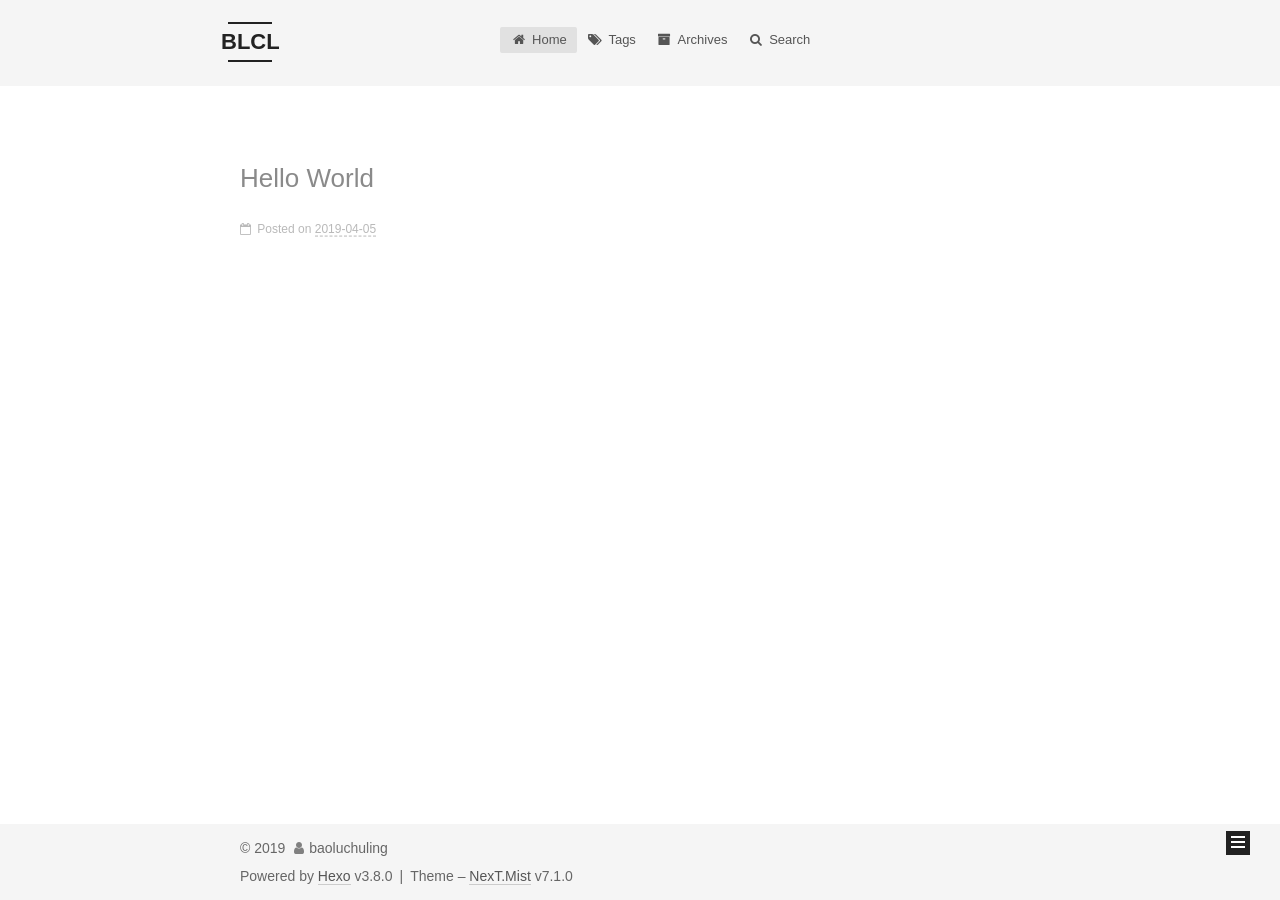
==== commit 150b67e3: "Site updated: 2019-04-05 22:56:43" ====
--- a/index.html
+++ b/index.html
@@ -1 +1 @@
-<!-- build time:Fri Apr 05 2019 22:36:31 GMT+0800 (GMT+08:00) --><!DOCTYPE html><html class="theme-next mist use-motion"><head><meta name="generator" content="Hexo 3.8.0"><meta charset="UTF-8"><meta http-equiv="X-UA-Compatible" content="IE=edge"><meta name="viewport" content="width=device-width,initial-scale=1,maximum-scale=2"><meta name="theme-color" content="#222"><link rel="stylesheet" href="/lib/font-awesome/css/font-awesome.min.css?v=4.6.2"><link rel="stylesheet" href="/css/main.css?v=7.1.0"><link rel="apple-touch-icon" sizes="180x180" href="/images/apple-touch-icon-next.png?v=7.1.0"><link rel="icon" type="image/png" sizes="32x32" href="/images/favicon-32x32-next.png?v=7.1.0"><link rel="icon" type="image/png" sizes="16x16" href="/images/favicon-16x16-next.png?v=7.1.0"><link rel="mask-icon" href="/images/logo.svg?v=7.1.0" color="#222"><script id="hexo.configurations">var NexT=window.NexT||{},CONFIG={root:"/",scheme:"Mist",version:"7.1.0",sidebar:{position:"left",display:"hide",offset:12,onmobile:!1,dimmer:!1},back2top:!0,back2top_sidebar:!1,fancybox:!1,fastclick:!1,lazyload:!1,tabs:!0,motion:{enable:!0,async:!1,transition:{post_block:"fadeIn",post_header:"slideDownIn",post_body:"slideDownIn",coll_header:"slideLeftIn",sidebar:"slideUpIn"}},algolia:{applicationID:"",apiKey:"",indexName:"",hits:{per_page:10},labels:{input_placeholder:"Search for Posts",hits_empty:"We didn't find any results for the search: ${query}",hits_stats:"${hits} results found in ${time} ms"}}}</script><meta property="og:type" content="website"><meta property="og:title" content="BLCL"><meta property="og:url" content="http://baoluchuling.com/index.html"><meta property="og:site_name" content="BLCL"><meta property="og:locale" content="default"><meta name="twitter:card" content="summary"><meta name="twitter:title" content="BLCL"><link rel="alternate" href="/atom.xml" title="BLCL" type="application/atom+xml"><link rel="canonical" href="http://baoluchuling.com/"><script id="page.configurations">CONFIG.page={sidebar:""}</script><title>BLCL</title><noscript><style>.sidebar-inner,.use-motion .brand,.use-motion .collection-title,.use-motion .comments,.use-motion .menu-item,.use-motion .motion-element,.use-motion .pagination,.use-motion .post-block,.use-motion .post-body,.use-motion .post-header{opacity:initial}.use-motion .logo,.use-motion .site-subtitle,.use-motion .site-title{opacity:initial;top:initial}.use-motion .logo-line-before i{left:initial}.use-motion .logo-line-after i{right:initial}</style></noscript></head><body itemscope itemtype="http://schema.org/WebPage" lang="default"><div class="container sidebar-position-left page-home"><div class="headband"></div><header id="header" class="header" itemscope itemtype="http://schema.org/WPHeader"><div class="header-inner"><div class="site-brand-wrapper"><div class="site-meta"><div class="custom-logo-site-title"><a href="/" class="brand" rel="start"><span class="logo-line-before"><i></i></span> <span class="site-title">BLCL</span> <span class="logo-line-after"><i></i></span></a></div></div><div class="site-nav-toggle"><button aria-label="Toggle navigation bar"><span class="btn-bar"></span> <span class="btn-bar"></span> <span class="btn-bar"></span></button></div></div><nav class="site-nav"><ul id="menu" class="menu"><li class="menu-item menu-item-home menu-item-active"><a href="/" rel="section"><i class="menu-item-icon fa fa-fw fa-home"></i><br>Home</a></li><li class="menu-item menu-item-tags"><a href="/tags/" rel="section"><i class="menu-item-icon fa fa-fw fa-tags"></i><br>Tags</a></li><li class="menu-item menu-item-archives"><a href="/archives/" rel="section"><i class="menu-item-icon fa fa-fw fa-archive"></i><br>Archives</a></li><li class="menu-item menu-item-search"><a href="javascript:;" class="popup-trigger"><i class="menu-item-icon fa fa-search fa-fw"></i><br>Search</a></li></ul><div class="site-search"><div class="popup search-popup local-search-popup"><div class="local-search-header clearfix"><span class="search-icon"><i class="fa fa-search"></i> </span><span class="popup-btn-close"><i class="fa fa-times-circle"></i></span><div class="local-search-input-wrapper"><input autocomplete="off" placeholder="Searching..." spellcheck="false" type="text" id="local-search-input"></div></div><div id="local-search-result"></div></div></div></nav></div></header><main id="main" class="main"><div class="main-inner"><div class="content-wrap"><div id="content" class="content"><section id="posts" class="posts-expand"><article class="post post-type-normal" itemscope itemtype="http://schema.org/Article"><div class="post-block"><link itemprop="mainEntityOfPage" href="http://baoluchuling.com/2019/04/05/Hello World/"><span hidden itemprop="author" itemscope itemtype="http://schema.org/Person"><meta itemprop="name" content="baoluchuling"><meta itemprop="description" content><meta itemprop="image" content="/images/avatar.png"></span><span hidden itemprop="publisher" itemscope itemtype="http://schema.org/Organization"><meta itemprop="name" content="BLCL"></span><header class="post-header"><h1 class="post-title" itemprop="name headline"><a href="/2019/04/05/Hello World/" class="post-title-link" itemprop="url">Hello World</a></h1><div class="post-meta"><span class="post-time"><span class="post-meta-item-icon"><i class="fa fa-calendar-o"></i> </span><span class="post-meta-item-text">Posted on</span> <time title="Created: 2019-04-05 18:21:09 / Modified: 22:02:41" itemprop="dateCreated datePublished" datetime="2019-04-05T18:21:09+08:00">2019-04-05</time></span></div></header><div class="post-body" itemprop="articleBody"></div><footer class="post-footer"><div class="post-eof"></div></footer></div></article></section></div></div><div class="sidebar-toggle"><div class="sidebar-toggle-line-wrap"><span class="sidebar-toggle-line sidebar-toggle-line-first"></span> <span class="sidebar-toggle-line sidebar-toggle-line-middle"></span> <span class="sidebar-toggle-line sidebar-toggle-line-last"></span></div></div><aside id="sidebar" class="sidebar"><div class="sidebar-inner"><div class="site-overview-wrap sidebar-panel sidebar-panel-active"><div class="site-overview"><div class="site-author motion-element" itemprop="author" itemscope itemtype="http://schema.org/Person"><img class="site-author-image" itemprop="image" src="/images/avatar.png" alt="baoluchuling"><p class="site-author-name" itemprop="name">baoluchuling</p><div class="site-description motion-element" itemprop="description"></div></div><nav class="site-state motion-element"><div class="site-state-item site-state-posts"><a href="/archives/"><span class="site-state-item-count">1</span> <span class="site-state-item-name">posts</span></a></div></nav><div class="feed-link motion-element"><a href="/atom.xml" rel="alternate"><i class="fa fa-rss"></i> RSS</a></div><div class="links-of-author motion-element"><span class="links-of-author-item"><a href="https://github.com/baoluchuling" title="GitHub &rarr; https://github.com/baoluchuling" rel="noopener" target="_blank"><i class="fa fa-fw fa-globe"></i>GitHub</a></span></div></div></div></div></aside></div></main><footer id="footer" class="footer"><div class="footer-inner"><div class="copyright">&copy; <span itemprop="copyrightYear">2019</span> <span class="with-love" id="animate"><i class="fa fa-user"></i> </span><span class="author" itemprop="copyrightHolder">baoluchuling</span></div><div class="powered-by">Powered by <a href="https://hexo.io" class="theme-link" rel="noopener" target="_blank">Hexo</a> v3.8.0</div><span class="post-meta-divider">|</span><div class="theme-info">Theme – <a href="https://theme-next.org" class="theme-link" rel="noopener" target="_blank">NexT.Mist</a> v7.1.0</div></div></footer><div class="back-to-top"><i class="fa fa-arrow-up"></i></div></div><script>"[object Function]"!==Object.prototype.toString.call(window.Promise)&&(window.Promise=null)</script><script src="/lib/jquery/index.js?v=2.1.3"></script><script src="/lib/velocity/velocity.min.js?v=1.2.1"></script><script src="/lib/velocity/velocity.ui.min.js?v=1.2.1"></script><script src="/js/utils.js?v=7.1.0"></script><script src="/js/motion.js?v=7.1.0"></script><script src="/js/schemes/muse.js?v=7.1.0"></script><script src="/js/next-boot.js?v=7.1.0"></script><script>function proceedsearch(){$("body").append('<div class="search-popup-overlay local-search-pop-overlay"></div>').css("overflow","hidden"),$(".search-popup-overlay").click(onPopupClose),$(".popup").toggle();var e=$("#local-search-input");e.attr("autocapitalize","none"),e.attr("autocorrect","off"),e.focus()}var isfetched=!1,isXml=!0,search_path="search.xml";0===search_path.length?search_path="search.xml":/json$/i.test(search_path)&&(isXml=!1);var path="/"+search_path,onPopupClose=function(e){$(".popup").hide(),$("#local-search-input").val(""),$(".search-result-list").remove(),$("#no-result").remove(),$(".local-search-pop-overlay").remove(),$("body").css("overflow","")},searchFunc=function(e,t,o){"use strict";$("body").append('<div class="search-popup-overlay local-search-pop-overlay"><div id="search-loading-icon"><i class="fa fa-spinner fa-pulse fa-5x fa-fw"></i></div></div>').css("overflow","hidden"),$("#search-loading-icon").css("margin","20% auto 0 auto").css("text-align","center"),$.ajax({url:e,dataType:isXml?"xml":"json",async:!0,success:function(e){isfetched=!0,$(".popup").detach().appendTo(".header-inner");var n=isXml?$("entry",e).map(function(){return{title:$("title",this).text(),content:$("content",this).text(),url:$("url",this).text()}}).get():e,r=document.getElementById(t),s=document.getElementById(o),a=function(){var e=r.value.trim().toLowerCase(),t=e.split(/[\s\-]+/);t.length>1&&t.push(e);var o=[];if(e.length>0&&n.forEach(function(n){function r(t,o,n,r){for(var s=r[r.length-1],a=s.position,i=s.word,l=[],h=0;a+i.length<=n&&0!=r.length;){i===e&&h++,l.push({position:a,length:i.length});var p=a+i.length;for(r.pop();0!=r.length&&(s=r[r.length-1],a=s.position,i=s.word,p>a);)r.pop()}return c+=h,{hits:l,start:o,end:n,searchTextCount:h}}function s(e,t){var o="",n=t.start;return t.hits.forEach(function(t){o+=e.substring(n,t.position);var r=t.position+t.length;o+='<b class="search-keyword">'+e.substring(t.position,r)+"</b>",n=r}),o+=e.substring(n,t.end)}var a=!1,i=0,c=0,l=n.title.trim(),h=l.toLowerCase(),p=n.content.trim().replace(/<[^>]+>/g,""),u=p.toLowerCase(),f=decodeURIComponent(n.url).replace(/\/{2,}/g,"/"),d=[],g=[];if(""!=l&&(t.forEach(function(e){function t(e,t,o){var n=e.length;if(0===n)return[];var r=0,s=[],a=[];for(o||(t=t.toLowerCase(),e=e.toLowerCase());(s=t.indexOf(e,r))>-1;)a.push({position:s,word:e}),r=s+n;return a}d=d.concat(t(e,h,!1)),g=g.concat(t(e,u,!1))}),(d.length>0||g.length>0)&&(a=!0,i=d.length+g.length)),a){[d,g].forEach(function(e){e.sort(function(e,t){return t.position!==e.position?t.position-e.position:e.word.length-t.word.length})});var v=[];0!=d.length&&v.push(r(l,0,l.length,d));for(var $=[];0!=g.length;){var C=g[g.length-1],m=C.position,x=C.word,w=m-20,y=m+80;0>w&&(w=0),y<m+x.length&&(y=m+x.length),y>p.length&&(y=p.length),$.push(r(p,w,y,g))}$.sort(function(e,t){return e.searchTextCount!==t.searchTextCount?t.searchTextCount-e.searchTextCount:e.hits.length!==t.hits.length?t.hits.length-e.hits.length:e.start-t.start});var T=parseInt("1");T>=0&&($=$.slice(0,T));var b="";b+=0!=v.length?"<li><a href='"+f+"' class='search-result-title'>"+s(l,v[0])+"</a>":"<li><a href='"+f+"' class='search-result-title'>"+l+"</a>",$.forEach(function(e){b+="<a href='"+f+'\'><p class="search-result">'+s(p,e)+"...</p></a>"}),b+="</li>",o.push({item:b,searchTextCount:c,hitCount:i,id:o.length})}}),1===t.length&&""===t[0])s.innerHTML='<div id="no-result"><i class="fa fa-search fa-5x"></i></div>';else if(0===o.length)s.innerHTML='<div id="no-result"><i class="fa fa-frown-o fa-5x"></i></div>';else{o.sort(function(e,t){return e.searchTextCount!==t.searchTextCount?t.searchTextCount-e.searchTextCount:e.hitCount!==t.hitCount?t.hitCount-e.hitCount:t.id-e.id});var a='<ul class="search-result-list">';o.forEach(function(e){a+=e.item}),a+="</ul>",s.innerHTML=a}};r.addEventListener("input",a),$(".local-search-pop-overlay").remove(),$("body").css("overflow",""),proceedsearch()}})};$(".popup-trigger").click(function(e){e.stopPropagation(),isfetched===!1?searchFunc(path,"local-search-input","local-search-result"):proceedsearch()}),$(".popup-btn-close").click(onPopupClose),$(".popup").click(function(e){e.stopPropagation()}),$(document).on("keyup",function(e){var t=27===e.which&&$(".search-popup").is(":visible");t&&onPopupClose()})</script></body></html><!-- rebuild by neat -->+<!-- build time:Fri Apr 05 2019 22:56:43 GMT+0800 (GMT+08:00) --><!DOCTYPE html><html class="theme-next mist use-motion"><head><meta name="generator" content="Hexo 3.8.0"><meta charset="UTF-8"><meta http-equiv="X-UA-Compatible" content="IE=edge"><meta name="viewport" content="width=device-width,initial-scale=1,maximum-scale=2"><meta name="theme-color" content="#222"><link rel="stylesheet" href="/lib/font-awesome/css/font-awesome.min.css?v=4.6.2"><link rel="stylesheet" href="/css/main.css?v=7.1.0"><link rel="apple-touch-icon" sizes="180x180" href="/images/apple-touch-icon-next.png?v=7.1.0"><link rel="icon" type="image/png" sizes="32x32" href="/images/favicon-32x32-next.png?v=7.1.0"><link rel="icon" type="image/png" sizes="16x16" href="/images/favicon-16x16-next.png?v=7.1.0"><link rel="mask-icon" href="/images/logo.svg?v=7.1.0" color="#222"><script id="hexo.configurations">var NexT=window.NexT||{},CONFIG={root:"/",scheme:"Mist",version:"7.1.0",sidebar:{position:"left",display:"hide",offset:12,onmobile:!1,dimmer:!1},back2top:!0,back2top_sidebar:!1,fancybox:!1,fastclick:!1,lazyload:!1,tabs:!0,motion:{enable:!0,async:!1,transition:{post_block:"fadeIn",post_header:"slideDownIn",post_body:"slideDownIn",coll_header:"slideLeftIn",sidebar:"slideUpIn"}},algolia:{applicationID:"",apiKey:"",indexName:"",hits:{per_page:10},labels:{input_placeholder:"Search for Posts",hits_empty:"We didn't find any results for the search: ${query}",hits_stats:"${hits} results found in ${time} ms"}}}</script><meta property="og:type" content="website"><meta property="og:title" content="BLCL"><meta property="og:url" content="http://baoluchuling.com/index.html"><meta property="og:site_name" content="BLCL"><meta property="og:locale" content="default"><meta name="twitter:card" content="summary"><meta name="twitter:title" content="BLCL"><link rel="alternate" href="/atom.xml" title="BLCL" type="application/atom+xml"><link rel="canonical" href="http://baoluchuling.com/"><script id="page.configurations">CONFIG.page={sidebar:""}</script><title>BLCL</title><noscript><style>.sidebar-inner,.use-motion .brand,.use-motion .collection-title,.use-motion .comments,.use-motion .menu-item,.use-motion .motion-element,.use-motion .pagination,.use-motion .post-block,.use-motion .post-body,.use-motion .post-header{opacity:initial}.use-motion .logo,.use-motion .site-subtitle,.use-motion .site-title{opacity:initial;top:initial}.use-motion .logo-line-before i{left:initial}.use-motion .logo-line-after i{right:initial}</style></noscript></head><body itemscope itemtype="http://schema.org/WebPage" lang="default"><div class="container sidebar-position-left page-home"><div class="headband"></div><header id="header" class="header" itemscope itemtype="http://schema.org/WPHeader"><div class="header-inner"><div class="site-brand-wrapper"><div class="site-meta"><div class="custom-logo-site-title"><a href="/" class="brand" rel="start"><span class="logo-line-before"><i></i></span> <span class="site-title">BLCL</span> <span class="logo-line-after"><i></i></span></a></div></div><div class="site-nav-toggle"><button aria-label="Toggle navigation bar"><span class="btn-bar"></span> <span class="btn-bar"></span> <span class="btn-bar"></span></button></div></div><nav class="site-nav"><ul id="menu" class="menu"><li class="menu-item menu-item-home menu-item-active"><a href="/" rel="section"><i class="menu-item-icon fa fa-fw fa-home"></i><br>Home</a></li><li class="menu-item menu-item-tags"><a href="/tags/" rel="section"><i class="menu-item-icon fa fa-fw fa-tags"></i><br>Tags</a></li><li class="menu-item menu-item-archives"><a href="/archives/" rel="section"><i class="menu-item-icon fa fa-fw fa-archive"></i><br>Archives</a></li><li class="menu-item menu-item-search"><a href="javascript:;" class="popup-trigger"><i class="menu-item-icon fa fa-search fa-fw"></i><br>Search</a></li></ul><div class="site-search"><div class="popup search-popup local-search-popup"><div class="local-search-header clearfix"><span class="search-icon"><i class="fa fa-search"></i> </span><span class="popup-btn-close"><i class="fa fa-times-circle"></i></span><div class="local-search-input-wrapper"><input autocomplete="off" placeholder="Searching..." spellcheck="false" type="text" id="local-search-input"></div></div><div id="local-search-result"></div></div></div></nav></div></header><main id="main" class="main"><div class="main-inner"><div class="content-wrap"><div id="content" class="content"><section id="posts" class="posts-expand"><article class="post post-type-normal" itemscope itemtype="http://schema.org/Article"><div class="post-block"><link itemprop="mainEntityOfPage" href="http://baoluchuling.com/2019/04/05/Hello World/"><span hidden itemprop="author" itemscope itemtype="http://schema.org/Person"><meta itemprop="name" content="baoluchuling"><meta itemprop="description" content><meta itemprop="image" content="/images/avatar.png"></span><span hidden itemprop="publisher" itemscope itemtype="http://schema.org/Organization"><meta itemprop="name" content="BLCL"></span><header class="post-header"><h1 class="post-title" itemprop="name headline"><a href="/2019/04/05/Hello World/" class="post-title-link" itemprop="url">Hello World</a></h1><div class="post-meta"><span class="post-time"><span class="post-meta-item-icon"><i class="fa fa-calendar-o"></i> </span><span class="post-meta-item-text">Posted on</span> <time title="Created: 2019-04-05 18:21:09 / Modified: 22:02:41" itemprop="dateCreated datePublished" datetime="2019-04-05T18:21:09+08:00">2019-04-05</time></span></div></header><div class="post-body" itemprop="articleBody"></div><footer class="post-footer"><div class="post-eof"></div></footer></div></article></section></div></div><div class="sidebar-toggle"><div class="sidebar-toggle-line-wrap"><span class="sidebar-toggle-line sidebar-toggle-line-first"></span> <span class="sidebar-toggle-line sidebar-toggle-line-middle"></span> <span class="sidebar-toggle-line sidebar-toggle-line-last"></span></div></div><aside id="sidebar" class="sidebar"><div class="sidebar-inner"><div class="site-overview-wrap sidebar-panel sidebar-panel-active"><div class="site-overview"><div class="site-author motion-element" itemprop="author" itemscope itemtype="http://schema.org/Person"><img class="site-author-image" itemprop="image" src="/images/avatar.png" alt="baoluchuling"><p class="site-author-name" itemprop="name">baoluchuling</p><div class="site-description motion-element" itemprop="description"></div></div><nav class="site-state motion-element"><div class="site-state-item site-state-posts"><a href="/archives/"><span class="site-state-item-count">1</span> <span class="site-state-item-name">posts</span></a></div></nav><div class="feed-link motion-element"><a href="/atom.xml" rel="alternate"><i class="fa fa-rss"></i> RSS</a></div><div class="links-of-author motion-element"><span class="links-of-author-item"><a href="https://github.com/baoluchuling" title="GitHub &rarr; https://github.com/baoluchuling" rel="noopener" target="_blank"><i class="fa fa-fw fa-globe"></i>GitHub</a></span></div></div></div></div></aside></div></main><footer id="footer" class="footer"><div class="footer-inner"><div class="copyright">&copy; <span itemprop="copyrightYear">2019</span> <span class="with-love" id="animate"><i class="fa fa-user"></i> </span><span class="author" itemprop="copyrightHolder">baoluchuling</span></div><div class="powered-by">Powered by <a href="https://hexo.io" class="theme-link" rel="noopener" target="_blank">Hexo</a> v3.8.0</div><span class="post-meta-divider">|</span><div class="theme-info">Theme – <a href="https://theme-next.org" class="theme-link" rel="noopener" target="_blank">NexT.Mist</a> v7.1.0</div></div></footer><div class="back-to-top"><i class="fa fa-arrow-up"></i></div></div><script>"[object Function]"!==Object.prototype.toString.call(window.Promise)&&(window.Promise=null)</script><script src="/lib/jquery/index.js?v=2.1.3"></script><script src="/lib/velocity/velocity.min.js?v=1.2.1"></script><script src="/lib/velocity/velocity.ui.min.js?v=1.2.1"></script><script src="/js/utils.js?v=7.1.0"></script><script src="/js/motion.js?v=7.1.0"></script><script src="/js/schemes/muse.js?v=7.1.0"></script><script src="/js/next-boot.js?v=7.1.0"></script><script>function proceedsearch(){$("body").append('<div class="search-popup-overlay local-search-pop-overlay"></div>').css("overflow","hidden"),$(".search-popup-overlay").click(onPopupClose),$(".popup").toggle();var e=$("#local-search-input");e.attr("autocapitalize","none"),e.attr("autocorrect","off"),e.focus()}var isfetched=!1,isXml=!0,search_path="search.xml";0===search_path.length?search_path="search.xml":/json$/i.test(search_path)&&(isXml=!1);var path="/"+search_path,onPopupClose=function(e){$(".popup").hide(),$("#local-search-input").val(""),$(".search-result-list").remove(),$("#no-result").remove(),$(".local-search-pop-overlay").remove(),$("body").css("overflow","")},searchFunc=function(e,t,o){"use strict";$("body").append('<div class="search-popup-overlay local-search-pop-overlay"><div id="search-loading-icon"><i class="fa fa-spinner fa-pulse fa-5x fa-fw"></i></div></div>').css("overflow","hidden"),$("#search-loading-icon").css("margin","20% auto 0 auto").css("text-align","center"),$.ajax({url:e,dataType:isXml?"xml":"json",async:!0,success:function(e){isfetched=!0,$(".popup").detach().appendTo(".header-inner");var n=isXml?$("entry",e).map(function(){return{title:$("title",this).text(),content:$("content",this).text(),url:$("url",this).text()}}).get():e,r=document.getElementById(t),s=document.getElementById(o),a=function(){var e=r.value.trim().toLowerCase(),t=e.split(/[\s\-]+/);t.length>1&&t.push(e);var o=[];if(e.length>0&&n.forEach(function(n){function r(t,o,n,r){for(var s=r[r.length-1],a=s.position,i=s.word,l=[],h=0;a+i.length<=n&&0!=r.length;){i===e&&h++,l.push({position:a,length:i.length});var p=a+i.length;for(r.pop();0!=r.length&&(s=r[r.length-1],a=s.position,i=s.word,p>a);)r.pop()}return c+=h,{hits:l,start:o,end:n,searchTextCount:h}}function s(e,t){var o="",n=t.start;return t.hits.forEach(function(t){o+=e.substring(n,t.position);var r=t.position+t.length;o+='<b class="search-keyword">'+e.substring(t.position,r)+"</b>",n=r}),o+=e.substring(n,t.end)}var a=!1,i=0,c=0,l=n.title.trim(),h=l.toLowerCase(),p=n.content.trim().replace(/<[^>]+>/g,""),u=p.toLowerCase(),f=decodeURIComponent(n.url).replace(/\/{2,}/g,"/"),d=[],g=[];if(""!=l&&(t.forEach(function(e){function t(e,t,o){var n=e.length;if(0===n)return[];var r=0,s=[],a=[];for(o||(t=t.toLowerCase(),e=e.toLowerCase());(s=t.indexOf(e,r))>-1;)a.push({position:s,word:e}),r=s+n;return a}d=d.concat(t(e,h,!1)),g=g.concat(t(e,u,!1))}),(d.length>0||g.length>0)&&(a=!0,i=d.length+g.length)),a){[d,g].forEach(function(e){e.sort(function(e,t){return t.position!==e.position?t.position-e.position:e.word.length-t.word.length})});var v=[];0!=d.length&&v.push(r(l,0,l.length,d));for(var $=[];0!=g.length;){var C=g[g.length-1],m=C.position,x=C.word,w=m-20,y=m+80;0>w&&(w=0),y<m+x.length&&(y=m+x.length),y>p.length&&(y=p.length),$.push(r(p,w,y,g))}$.sort(function(e,t){return e.searchTextCount!==t.searchTextCount?t.searchTextCount-e.searchTextCount:e.hits.length!==t.hits.length?t.hits.length-e.hits.length:e.start-t.start});var T=parseInt("1");T>=0&&($=$.slice(0,T));var b="";b+=0!=v.length?"<li><a href='"+f+"' class='search-result-title'>"+s(l,v[0])+"</a>":"<li><a href='"+f+"' class='search-result-title'>"+l+"</a>",$.forEach(function(e){b+="<a href='"+f+'\'><p class="search-result">'+s(p,e)+"...</p></a>"}),b+="</li>",o.push({item:b,searchTextCount:c,hitCount:i,id:o.length})}}),1===t.length&&""===t[0])s.innerHTML='<div id="no-result"><i class="fa fa-search fa-5x"></i></div>';else if(0===o.length)s.innerHTML='<div id="no-result"><i class="fa fa-frown-o fa-5x"></i></div>';else{o.sort(function(e,t){return e.searchTextCount!==t.searchTextCount?t.searchTextCount-e.searchTextCount:e.hitCount!==t.hitCount?t.hitCount-e.hitCount:t.id-e.id});var a='<ul class="search-result-list">';o.forEach(function(e){a+=e.item}),a+="</ul>",s.innerHTML=a}};r.addEventListener("input",a),$(".local-search-pop-overlay").remove(),$("body").css("overflow",""),proceedsearch()}})};$(".popup-trigger").click(function(e){e.stopPropagation(),isfetched===!1?searchFunc(path,"local-search-input","local-search-result"):proceedsearch()}),$(".popup-btn-close").click(onPopupClose),$(".popup").click(function(e){e.stopPropagation()}),$(document).on("keyup",function(e){var t=27===e.which&&$(".search-popup").is(":visible");t&&onPopupClose()})</script></body></html><!-- rebuild by neat -->
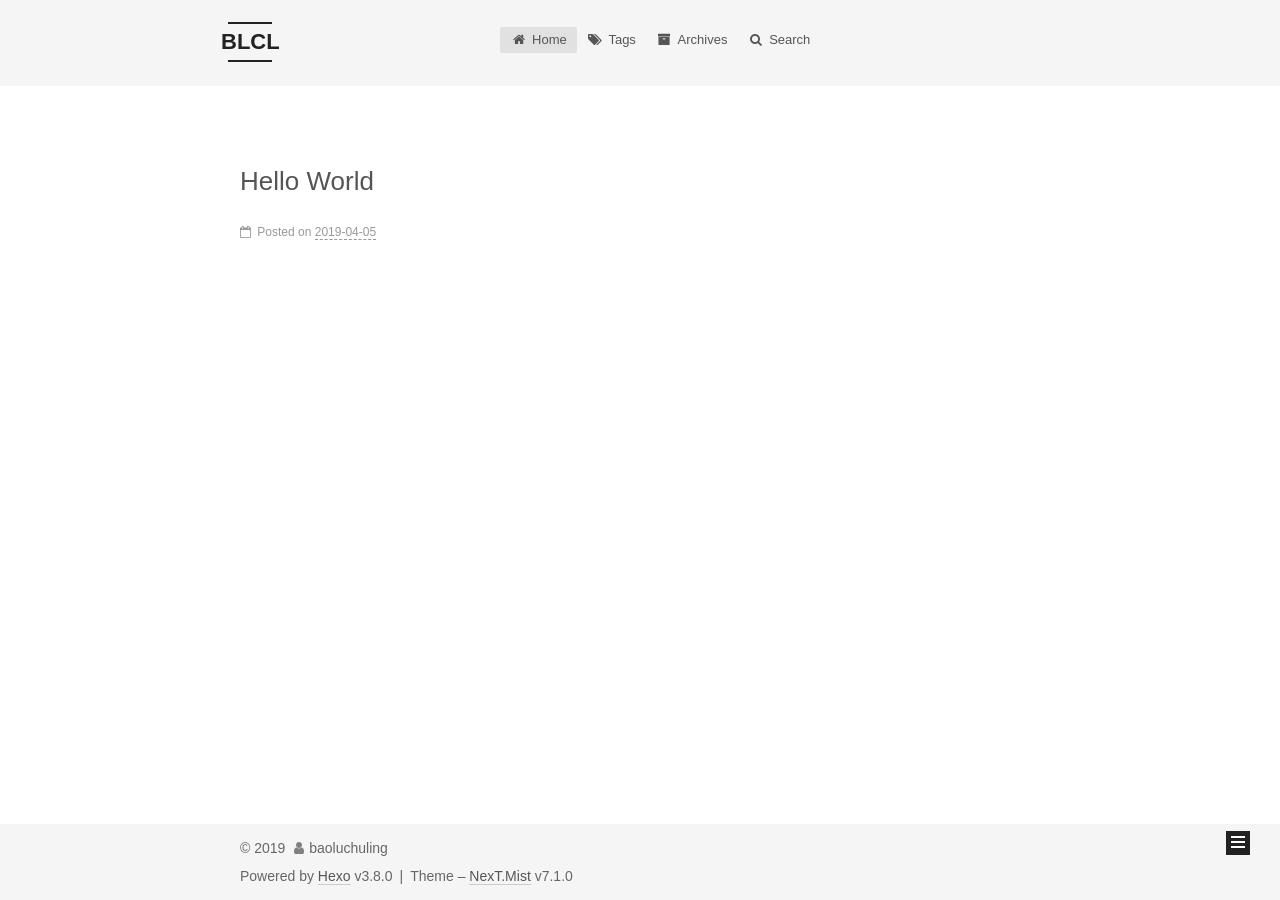
==== commit 6175d5d4: "Site updated: 2019-04-05 22:59:05" ====
--- a/index.html
+++ b/index.html
@@ -1 +1 @@
-<!-- build time:Fri Apr 05 2019 22:56:43 GMT+0800 (GMT+08:00) --><!DOCTYPE html><html class="theme-next mist use-motion"><head><meta name="generator" content="Hexo 3.8.0"><meta charset="UTF-8"><meta http-equiv="X-UA-Compatible" content="IE=edge"><meta name="viewport" content="width=device-width,initial-scale=1,maximum-scale=2"><meta name="theme-color" content="#222"><link rel="stylesheet" href="/lib/font-awesome/css/font-awesome.min.css?v=4.6.2"><link rel="stylesheet" href="/css/main.css?v=7.1.0"><link rel="apple-touch-icon" sizes="180x180" href="/images/apple-touch-icon-next.png?v=7.1.0"><link rel="icon" type="image/png" sizes="32x32" href="/images/favicon-32x32-next.png?v=7.1.0"><link rel="icon" type="image/png" sizes="16x16" href="/images/favicon-16x16-next.png?v=7.1.0"><link rel="mask-icon" href="/images/logo.svg?v=7.1.0" color="#222"><script id="hexo.configurations">var NexT=window.NexT||{},CONFIG={root:"/",scheme:"Mist",version:"7.1.0",sidebar:{position:"left",display:"hide",offset:12,onmobile:!1,dimmer:!1},back2top:!0,back2top_sidebar:!1,fancybox:!1,fastclick:!1,lazyload:!1,tabs:!0,motion:{enable:!0,async:!1,transition:{post_block:"fadeIn",post_header:"slideDownIn",post_body:"slideDownIn",coll_header:"slideLeftIn",sidebar:"slideUpIn"}},algolia:{applicationID:"",apiKey:"",indexName:"",hits:{per_page:10},labels:{input_placeholder:"Search for Posts",hits_empty:"We didn't find any results for the search: ${query}",hits_stats:"${hits} results found in ${time} ms"}}}</script><meta property="og:type" content="website"><meta property="og:title" content="BLCL"><meta property="og:url" content="http://baoluchuling.com/index.html"><meta property="og:site_name" content="BLCL"><meta property="og:locale" content="default"><meta name="twitter:card" content="summary"><meta name="twitter:title" content="BLCL"><link rel="alternate" href="/atom.xml" title="BLCL" type="application/atom+xml"><link rel="canonical" href="http://baoluchuling.com/"><script id="page.configurations">CONFIG.page={sidebar:""}</script><title>BLCL</title><noscript><style>.sidebar-inner,.use-motion .brand,.use-motion .collection-title,.use-motion .comments,.use-motion .menu-item,.use-motion .motion-element,.use-motion .pagination,.use-motion .post-block,.use-motion .post-body,.use-motion .post-header{opacity:initial}.use-motion .logo,.use-motion .site-subtitle,.use-motion .site-title{opacity:initial;top:initial}.use-motion .logo-line-before i{left:initial}.use-motion .logo-line-after i{right:initial}</style></noscript></head><body itemscope itemtype="http://schema.org/WebPage" lang="default"><div class="container sidebar-position-left page-home"><div class="headband"></div><header id="header" class="header" itemscope itemtype="http://schema.org/WPHeader"><div class="header-inner"><div class="site-brand-wrapper"><div class="site-meta"><div class="custom-logo-site-title"><a href="/" class="brand" rel="start"><span class="logo-line-before"><i></i></span> <span class="site-title">BLCL</span> <span class="logo-line-after"><i></i></span></a></div></div><div class="site-nav-toggle"><button aria-label="Toggle navigation bar"><span class="btn-bar"></span> <span class="btn-bar"></span> <span class="btn-bar"></span></button></div></div><nav class="site-nav"><ul id="menu" class="menu"><li class="menu-item menu-item-home menu-item-active"><a href="/" rel="section"><i class="menu-item-icon fa fa-fw fa-home"></i><br>Home</a></li><li class="menu-item menu-item-tags"><a href="/tags/" rel="section"><i class="menu-item-icon fa fa-fw fa-tags"></i><br>Tags</a></li><li class="menu-item menu-item-archives"><a href="/archives/" rel="section"><i class="menu-item-icon fa fa-fw fa-archive"></i><br>Archives</a></li><li class="menu-item menu-item-search"><a href="javascript:;" class="popup-trigger"><i class="menu-item-icon fa fa-search fa-fw"></i><br>Search</a></li></ul><div class="site-search"><div class="popup search-popup local-search-popup"><div class="local-search-header clearfix"><span class="search-icon"><i class="fa fa-search"></i> </span><span class="popup-btn-close"><i class="fa fa-times-circle"></i></span><div class="local-search-input-wrapper"><input autocomplete="off" placeholder="Searching..." spellcheck="false" type="text" id="local-search-input"></div></div><div id="local-search-result"></div></div></div></nav></div></header><main id="main" class="main"><div class="main-inner"><div class="content-wrap"><div id="content" class="content"><section id="posts" class="posts-expand"><article class="post post-type-normal" itemscope itemtype="http://schema.org/Article"><div class="post-block"><link itemprop="mainEntityOfPage" href="http://baoluchuling.com/2019/04/05/Hello World/"><span hidden itemprop="author" itemscope itemtype="http://schema.org/Person"><meta itemprop="name" content="baoluchuling"><meta itemprop="description" content><meta itemprop="image" content="/images/avatar.png"></span><span hidden itemprop="publisher" itemscope itemtype="http://schema.org/Organization"><meta itemprop="name" content="BLCL"></span><header class="post-header"><h1 class="post-title" itemprop="name headline"><a href="/2019/04/05/Hello World/" class="post-title-link" itemprop="url">Hello World</a></h1><div class="post-meta"><span class="post-time"><span class="post-meta-item-icon"><i class="fa fa-calendar-o"></i> </span><span class="post-meta-item-text">Posted on</span> <time title="Created: 2019-04-05 18:21:09 / Modified: 22:02:41" itemprop="dateCreated datePublished" datetime="2019-04-05T18:21:09+08:00">2019-04-05</time></span></div></header><div class="post-body" itemprop="articleBody"></div><footer class="post-footer"><div class="post-eof"></div></footer></div></article></section></div></div><div class="sidebar-toggle"><div class="sidebar-toggle-line-wrap"><span class="sidebar-toggle-line sidebar-toggle-line-first"></span> <span class="sidebar-toggle-line sidebar-toggle-line-middle"></span> <span class="sidebar-toggle-line sidebar-toggle-line-last"></span></div></div><aside id="sidebar" class="sidebar"><div class="sidebar-inner"><div class="site-overview-wrap sidebar-panel sidebar-panel-active"><div class="site-overview"><div class="site-author motion-element" itemprop="author" itemscope itemtype="http://schema.org/Person"><img class="site-author-image" itemprop="image" src="/images/avatar.png" alt="baoluchuling"><p class="site-author-name" itemprop="name">baoluchuling</p><div class="site-description motion-element" itemprop="description"></div></div><nav class="site-state motion-element"><div class="site-state-item site-state-posts"><a href="/archives/"><span class="site-state-item-count">1</span> <span class="site-state-item-name">posts</span></a></div></nav><div class="feed-link motion-element"><a href="/atom.xml" rel="alternate"><i class="fa fa-rss"></i> RSS</a></div><div class="links-of-author motion-element"><span class="links-of-author-item"><a href="https://github.com/baoluchuling" title="GitHub &rarr; https://github.com/baoluchuling" rel="noopener" target="_blank"><i class="fa fa-fw fa-globe"></i>GitHub</a></span></div></div></div></div></aside></div></main><footer id="footer" class="footer"><div class="footer-inner"><div class="copyright">&copy; <span itemprop="copyrightYear">2019</span> <span class="with-love" id="animate"><i class="fa fa-user"></i> </span><span class="author" itemprop="copyrightHolder">baoluchuling</span></div><div class="powered-by">Powered by <a href="https://hexo.io" class="theme-link" rel="noopener" target="_blank">Hexo</a> v3.8.0</div><span class="post-meta-divider">|</span><div class="theme-info">Theme – <a href="https://theme-next.org" class="theme-link" rel="noopener" target="_blank">NexT.Mist</a> v7.1.0</div></div></footer><div class="back-to-top"><i class="fa fa-arrow-up"></i></div></div><script>"[object Function]"!==Object.prototype.toString.call(window.Promise)&&(window.Promise=null)</script><script src="/lib/jquery/index.js?v=2.1.3"></script><script src="/lib/velocity/velocity.min.js?v=1.2.1"></script><script src="/lib/velocity/velocity.ui.min.js?v=1.2.1"></script><script src="/js/utils.js?v=7.1.0"></script><script src="/js/motion.js?v=7.1.0"></script><script src="/js/schemes/muse.js?v=7.1.0"></script><script src="/js/next-boot.js?v=7.1.0"></script><script>function proceedsearch(){$("body").append('<div class="search-popup-overlay local-search-pop-overlay"></div>').css("overflow","hidden"),$(".search-popup-overlay").click(onPopupClose),$(".popup").toggle();var e=$("#local-search-input");e.attr("autocapitalize","none"),e.attr("autocorrect","off"),e.focus()}var isfetched=!1,isXml=!0,search_path="search.xml";0===search_path.length?search_path="search.xml":/json$/i.test(search_path)&&(isXml=!1);var path="/"+search_path,onPopupClose=function(e){$(".popup").hide(),$("#local-search-input").val(""),$(".search-result-list").remove(),$("#no-result").remove(),$(".local-search-pop-overlay").remove(),$("body").css("overflow","")},searchFunc=function(e,t,o){"use strict";$("body").append('<div class="search-popup-overlay local-search-pop-overlay"><div id="search-loading-icon"><i class="fa fa-spinner fa-pulse fa-5x fa-fw"></i></div></div>').css("overflow","hidden"),$("#search-loading-icon").css("margin","20% auto 0 auto").css("text-align","center"),$.ajax({url:e,dataType:isXml?"xml":"json",async:!0,success:function(e){isfetched=!0,$(".popup").detach().appendTo(".header-inner");var n=isXml?$("entry",e).map(function(){return{title:$("title",this).text(),content:$("content",this).text(),url:$("url",this).text()}}).get():e,r=document.getElementById(t),s=document.getElementById(o),a=function(){var e=r.value.trim().toLowerCase(),t=e.split(/[\s\-]+/);t.length>1&&t.push(e);var o=[];if(e.length>0&&n.forEach(function(n){function r(t,o,n,r){for(var s=r[r.length-1],a=s.position,i=s.word,l=[],h=0;a+i.length<=n&&0!=r.length;){i===e&&h++,l.push({position:a,length:i.length});var p=a+i.length;for(r.pop();0!=r.length&&(s=r[r.length-1],a=s.position,i=s.word,p>a);)r.pop()}return c+=h,{hits:l,start:o,end:n,searchTextCount:h}}function s(e,t){var o="",n=t.start;return t.hits.forEach(function(t){o+=e.substring(n,t.position);var r=t.position+t.length;o+='<b class="search-keyword">'+e.substring(t.position,r)+"</b>",n=r}),o+=e.substring(n,t.end)}var a=!1,i=0,c=0,l=n.title.trim(),h=l.toLowerCase(),p=n.content.trim().replace(/<[^>]+>/g,""),u=p.toLowerCase(),f=decodeURIComponent(n.url).replace(/\/{2,}/g,"/"),d=[],g=[];if(""!=l&&(t.forEach(function(e){function t(e,t,o){var n=e.length;if(0===n)return[];var r=0,s=[],a=[];for(o||(t=t.toLowerCase(),e=e.toLowerCase());(s=t.indexOf(e,r))>-1;)a.push({position:s,word:e}),r=s+n;return a}d=d.concat(t(e,h,!1)),g=g.concat(t(e,u,!1))}),(d.length>0||g.length>0)&&(a=!0,i=d.length+g.length)),a){[d,g].forEach(function(e){e.sort(function(e,t){return t.position!==e.position?t.position-e.position:e.word.length-t.word.length})});var v=[];0!=d.length&&v.push(r(l,0,l.length,d));for(var $=[];0!=g.length;){var C=g[g.length-1],m=C.position,x=C.word,w=m-20,y=m+80;0>w&&(w=0),y<m+x.length&&(y=m+x.length),y>p.length&&(y=p.length),$.push(r(p,w,y,g))}$.sort(function(e,t){return e.searchTextCount!==t.searchTextCount?t.searchTextCount-e.searchTextCount:e.hits.length!==t.hits.length?t.hits.length-e.hits.length:e.start-t.start});var T=parseInt("1");T>=0&&($=$.slice(0,T));var b="";b+=0!=v.length?"<li><a href='"+f+"' class='search-result-title'>"+s(l,v[0])+"</a>":"<li><a href='"+f+"' class='search-result-title'>"+l+"</a>",$.forEach(function(e){b+="<a href='"+f+'\'><p class="search-result">'+s(p,e)+"...</p></a>"}),b+="</li>",o.push({item:b,searchTextCount:c,hitCount:i,id:o.length})}}),1===t.length&&""===t[0])s.innerHTML='<div id="no-result"><i class="fa fa-search fa-5x"></i></div>';else if(0===o.length)s.innerHTML='<div id="no-result"><i class="fa fa-frown-o fa-5x"></i></div>';else{o.sort(function(e,t){return e.searchTextCount!==t.searchTextCount?t.searchTextCount-e.searchTextCount:e.hitCount!==t.hitCount?t.hitCount-e.hitCount:t.id-e.id});var a='<ul class="search-result-list">';o.forEach(function(e){a+=e.item}),a+="</ul>",s.innerHTML=a}};r.addEventListener("input",a),$(".local-search-pop-overlay").remove(),$("body").css("overflow",""),proceedsearch()}})};$(".popup-trigger").click(function(e){e.stopPropagation(),isfetched===!1?searchFunc(path,"local-search-input","local-search-result"):proceedsearch()}),$(".popup-btn-close").click(onPopupClose),$(".popup").click(function(e){e.stopPropagation()}),$(document).on("keyup",function(e){var t=27===e.which&&$(".search-popup").is(":visible");t&&onPopupClose()})</script></body></html><!-- rebuild by neat -->+<!-- build time:Fri Apr 05 2019 22:59:05 GMT+0800 (GMT+08:00) --><!DOCTYPE html><html class="theme-next mist use-motion"><head><meta name="generator" content="Hexo 3.8.0"><meta charset="UTF-8"><meta http-equiv="X-UA-Compatible" content="IE=edge"><meta name="viewport" content="width=device-width,initial-scale=1,maximum-scale=2"><meta name="theme-color" content="#222"><link rel="stylesheet" href="/lib/font-awesome/css/font-awesome.min.css?v=4.6.2"><link rel="stylesheet" href="/css/main.css?v=7.1.0"><link rel="apple-touch-icon" sizes="180x180" href="/images/apple-touch-icon-next.png?v=7.1.0"><link rel="icon" type="image/png" sizes="32x32" href="/images/favicon-32x32-next.png?v=7.1.0"><link rel="icon" type="image/png" sizes="16x16" href="/images/favicon-16x16-next.png?v=7.1.0"><link rel="mask-icon" href="/images/logo.svg?v=7.1.0" color="#222"><script id="hexo.configurations">var NexT=window.NexT||{},CONFIG={root:"/",scheme:"Mist",version:"7.1.0",sidebar:{position:"left",display:"hide",offset:12,onmobile:!1,dimmer:!1},back2top:!0,back2top_sidebar:!1,fancybox:!1,fastclick:!1,lazyload:!1,tabs:!0,motion:{enable:!0,async:!1,transition:{post_block:"fadeIn",post_header:"slideDownIn",post_body:"slideDownIn",coll_header:"slideLeftIn",sidebar:"slideUpIn"}},algolia:{applicationID:"",apiKey:"",indexName:"",hits:{per_page:10},labels:{input_placeholder:"Search for Posts",hits_empty:"We didn't find any results for the search: ${query}",hits_stats:"${hits} results found in ${time} ms"}}}</script><meta property="og:type" content="website"><meta property="og:title" content="BLCL"><meta property="og:url" content="http://baoluchuling.com/index.html"><meta property="og:site_name" content="BLCL"><meta property="og:locale" content="default"><meta name="twitter:card" content="summary"><meta name="twitter:title" content="BLCL"><link rel="alternate" href="/atom.xml" title="BLCL" type="application/atom+xml"><link rel="canonical" href="http://baoluchuling.com/"><script id="page.configurations">CONFIG.page={sidebar:""}</script><title>BLCL</title><noscript><style>.sidebar-inner,.use-motion .brand,.use-motion .collection-title,.use-motion .comments,.use-motion .menu-item,.use-motion .motion-element,.use-motion .pagination,.use-motion .post-block,.use-motion .post-body,.use-motion .post-header{opacity:initial}.use-motion .logo,.use-motion .site-subtitle,.use-motion .site-title{opacity:initial;top:initial}.use-motion .logo-line-before i{left:initial}.use-motion .logo-line-after i{right:initial}</style></noscript></head><body itemscope itemtype="http://schema.org/WebPage" lang="default"><div class="container sidebar-position-left page-home"><div class="headband"></div><header id="header" class="header" itemscope itemtype="http://schema.org/WPHeader"><div class="header-inner"><div class="site-brand-wrapper"><div class="site-meta"><div class="custom-logo-site-title"><a href="/" class="brand" rel="start"><span class="logo-line-before"><i></i></span> <span class="site-title">BLCL</span> <span class="logo-line-after"><i></i></span></a></div></div><div class="site-nav-toggle"><button aria-label="Toggle navigation bar"><span class="btn-bar"></span> <span class="btn-bar"></span> <span class="btn-bar"></span></button></div></div><nav class="site-nav"><ul id="menu" class="menu"><li class="menu-item menu-item-home menu-item-active"><a href="/" rel="section"><i class="menu-item-icon fa fa-fw fa-home"></i><br>Home</a></li><li class="menu-item menu-item-tags"><a href="/tags/" rel="section"><i class="menu-item-icon fa fa-fw fa-tags"></i><br>Tags</a></li><li class="menu-item menu-item-archives"><a href="/archives/" rel="section"><i class="menu-item-icon fa fa-fw fa-archive"></i><br>Archives</a></li><li class="menu-item menu-item-search"><a href="javascript:;" class="popup-trigger"><i class="menu-item-icon fa fa-search fa-fw"></i><br>Search</a></li></ul><div class="site-search"><div class="popup search-popup local-search-popup"><div class="local-search-header clearfix"><span class="search-icon"><i class="fa fa-search"></i> </span><span class="popup-btn-close"><i class="fa fa-times-circle"></i></span><div class="local-search-input-wrapper"><input autocomplete="off" placeholder="Searching..." spellcheck="false" type="text" id="local-search-input"></div></div><div id="local-search-result"></div></div></div></nav></div></header><main id="main" class="main"><div class="main-inner"><div class="content-wrap"><div id="content" class="content"><section id="posts" class="posts-expand"><article class="post post-type-normal" itemscope itemtype="http://schema.org/Article"><div class="post-block"><link itemprop="mainEntityOfPage" href="http://baoluchuling.com/2019/04/05/Hello World/"><span hidden itemprop="author" itemscope itemtype="http://schema.org/Person"><meta itemprop="name" content="baoluchuling"><meta itemprop="description" content><meta itemprop="image" content="/images/avatar.png"></span><span hidden itemprop="publisher" itemscope itemtype="http://schema.org/Organization"><meta itemprop="name" content="BLCL"></span><header class="post-header"><h1 class="post-title" itemprop="name headline"><a href="/2019/04/05/Hello World/" class="post-title-link" itemprop="url">Hello World</a></h1><div class="post-meta"><span class="post-time"><span class="post-meta-item-icon"><i class="fa fa-calendar-o"></i> </span><span class="post-meta-item-text">Posted on</span> <time title="Created: 2019-04-05 18:21:09 / Modified: 22:02:41" itemprop="dateCreated datePublished" datetime="2019-04-05T18:21:09+08:00">2019-04-05</time></span></div></header><div class="post-body" itemprop="articleBody"></div><footer class="post-footer"><div class="post-eof"></div></footer></div></article></section></div></div><div class="sidebar-toggle"><div class="sidebar-toggle-line-wrap"><span class="sidebar-toggle-line sidebar-toggle-line-first"></span> <span class="sidebar-toggle-line sidebar-toggle-line-middle"></span> <span class="sidebar-toggle-line sidebar-toggle-line-last"></span></div></div><aside id="sidebar" class="sidebar"><div class="sidebar-inner"><div class="site-overview-wrap sidebar-panel sidebar-panel-active"><div class="site-overview"><div class="site-author motion-element" itemprop="author" itemscope itemtype="http://schema.org/Person"><img class="site-author-image" itemprop="image" src="/images/avatar.png" alt="baoluchuling"><p class="site-author-name" itemprop="name">baoluchuling</p><div class="site-description motion-element" itemprop="description"></div></div><nav class="site-state motion-element"><div class="site-state-item site-state-posts"><a href="/archives/"><span class="site-state-item-count">1</span> <span class="site-state-item-name">posts</span></a></div></nav><div class="feed-link motion-element"><a href="/atom.xml" rel="alternate"><i class="fa fa-rss"></i> RSS</a></div><div class="links-of-author motion-element"><span class="links-of-author-item"><a href="https://github.com/baoluchuling" title="GitHub &rarr; https://github.com/baoluchuling" rel="noopener" target="_blank"><i class="fa fa-fw fa-globe"></i>GitHub</a></span></div></div></div></div></aside></div></main><footer id="footer" class="footer"><div class="footer-inner"><div class="copyright">&copy; <span itemprop="copyrightYear">2019</span> <span class="with-love" id="animate"><i class="fa fa-user"></i> </span><span class="author" itemprop="copyrightHolder">baoluchuling</span></div><div class="powered-by">Powered by <a href="https://hexo.io" class="theme-link" rel="noopener" target="_blank">Hexo</a> v3.8.0</div><span class="post-meta-divider">|</span><div class="theme-info">Theme – <a href="https://theme-next.org" class="theme-link" rel="noopener" target="_blank">NexT.Mist</a> v7.1.0</div></div></footer><div class="back-to-top"><i class="fa fa-arrow-up"></i></div></div><script>"[object Function]"!==Object.prototype.toString.call(window.Promise)&&(window.Promise=null)</script><script src="/lib/jquery/index.js?v=2.1.3"></script><script src="/lib/velocity/velocity.min.js?v=1.2.1"></script><script src="/lib/velocity/velocity.ui.min.js?v=1.2.1"></script><script src="/js/utils.js?v=7.1.0"></script><script src="/js/motion.js?v=7.1.0"></script><script src="/js/schemes/muse.js?v=7.1.0"></script><script src="/js/next-boot.js?v=7.1.0"></script><script>function proceedsearch(){$("body").append('<div class="search-popup-overlay local-search-pop-overlay"></div>').css("overflow","hidden"),$(".search-popup-overlay").click(onPopupClose),$(".popup").toggle();var e=$("#local-search-input");e.attr("autocapitalize","none"),e.attr("autocorrect","off"),e.focus()}var isfetched=!1,isXml=!0,search_path="search.xml";0===search_path.length?search_path="search.xml":/json$/i.test(search_path)&&(isXml=!1);var path="/"+search_path,onPopupClose=function(e){$(".popup").hide(),$("#local-search-input").val(""),$(".search-result-list").remove(),$("#no-result").remove(),$(".local-search-pop-overlay").remove(),$("body").css("overflow","")},searchFunc=function(e,t,o){"use strict";$("body").append('<div class="search-popup-overlay local-search-pop-overlay"><div id="search-loading-icon"><i class="fa fa-spinner fa-pulse fa-5x fa-fw"></i></div></div>').css("overflow","hidden"),$("#search-loading-icon").css("margin","20% auto 0 auto").css("text-align","center"),$.ajax({url:e,dataType:isXml?"xml":"json",async:!0,success:function(e){isfetched=!0,$(".popup").detach().appendTo(".header-inner");var n=isXml?$("entry",e).map(function(){return{title:$("title",this).text(),content:$("content",this).text(),url:$("url",this).text()}}).get():e,r=document.getElementById(t),s=document.getElementById(o),a=function(){var e=r.value.trim().toLowerCase(),t=e.split(/[\s\-]+/);t.length>1&&t.push(e);var o=[];if(e.length>0&&n.forEach(function(n){function r(t,o,n,r){for(var s=r[r.length-1],a=s.position,i=s.word,l=[],h=0;a+i.length<=n&&0!=r.length;){i===e&&h++,l.push({position:a,length:i.length});var p=a+i.length;for(r.pop();0!=r.length&&(s=r[r.length-1],a=s.position,i=s.word,p>a);)r.pop()}return c+=h,{hits:l,start:o,end:n,searchTextCount:h}}function s(e,t){var o="",n=t.start;return t.hits.forEach(function(t){o+=e.substring(n,t.position);var r=t.position+t.length;o+='<b class="search-keyword">'+e.substring(t.position,r)+"</b>",n=r}),o+=e.substring(n,t.end)}var a=!1,i=0,c=0,l=n.title.trim(),h=l.toLowerCase(),p=n.content.trim().replace(/<[^>]+>/g,""),u=p.toLowerCase(),f=decodeURIComponent(n.url).replace(/\/{2,}/g,"/"),d=[],g=[];if(""!=l&&(t.forEach(function(e){function t(e,t,o){var n=e.length;if(0===n)return[];var r=0,s=[],a=[];for(o||(t=t.toLowerCase(),e=e.toLowerCase());(s=t.indexOf(e,r))>-1;)a.push({position:s,word:e}),r=s+n;return a}d=d.concat(t(e,h,!1)),g=g.concat(t(e,u,!1))}),(d.length>0||g.length>0)&&(a=!0,i=d.length+g.length)),a){[d,g].forEach(function(e){e.sort(function(e,t){return t.position!==e.position?t.position-e.position:e.word.length-t.word.length})});var v=[];0!=d.length&&v.push(r(l,0,l.length,d));for(var $=[];0!=g.length;){var C=g[g.length-1],m=C.position,x=C.word,w=m-20,y=m+80;0>w&&(w=0),y<m+x.length&&(y=m+x.length),y>p.length&&(y=p.length),$.push(r(p,w,y,g))}$.sort(function(e,t){return e.searchTextCount!==t.searchTextCount?t.searchTextCount-e.searchTextCount:e.hits.length!==t.hits.length?t.hits.length-e.hits.length:e.start-t.start});var T=parseInt("1");T>=0&&($=$.slice(0,T));var b="";b+=0!=v.length?"<li><a href='"+f+"' class='search-result-title'>"+s(l,v[0])+"</a>":"<li><a href='"+f+"' class='search-result-title'>"+l+"</a>",$.forEach(function(e){b+="<a href='"+f+'\'><p class="search-result">'+s(p,e)+"...</p></a>"}),b+="</li>",o.push({item:b,searchTextCount:c,hitCount:i,id:o.length})}}),1===t.length&&""===t[0])s.innerHTML='<div id="no-result"><i class="fa fa-search fa-5x"></i></div>';else if(0===o.length)s.innerHTML='<div id="no-result"><i class="fa fa-frown-o fa-5x"></i></div>';else{o.sort(function(e,t){return e.searchTextCount!==t.searchTextCount?t.searchTextCount-e.searchTextCount:e.hitCount!==t.hitCount?t.hitCount-e.hitCount:t.id-e.id});var a='<ul class="search-result-list">';o.forEach(function(e){a+=e.item}),a+="</ul>",s.innerHTML=a}};r.addEventListener("input",a),$(".local-search-pop-overlay").remove(),$("body").css("overflow",""),proceedsearch()}})};$(".popup-trigger").click(function(e){e.stopPropagation(),isfetched===!1?searchFunc(path,"local-search-input","local-search-result"):proceedsearch()}),$(".popup-btn-close").click(onPopupClose),$(".popup").click(function(e){e.stopPropagation()}),$(document).on("keyup",function(e){var t=27===e.which&&$(".search-popup").is(":visible");t&&onPopupClose()})</script></body></html><!-- rebuild by neat -->
